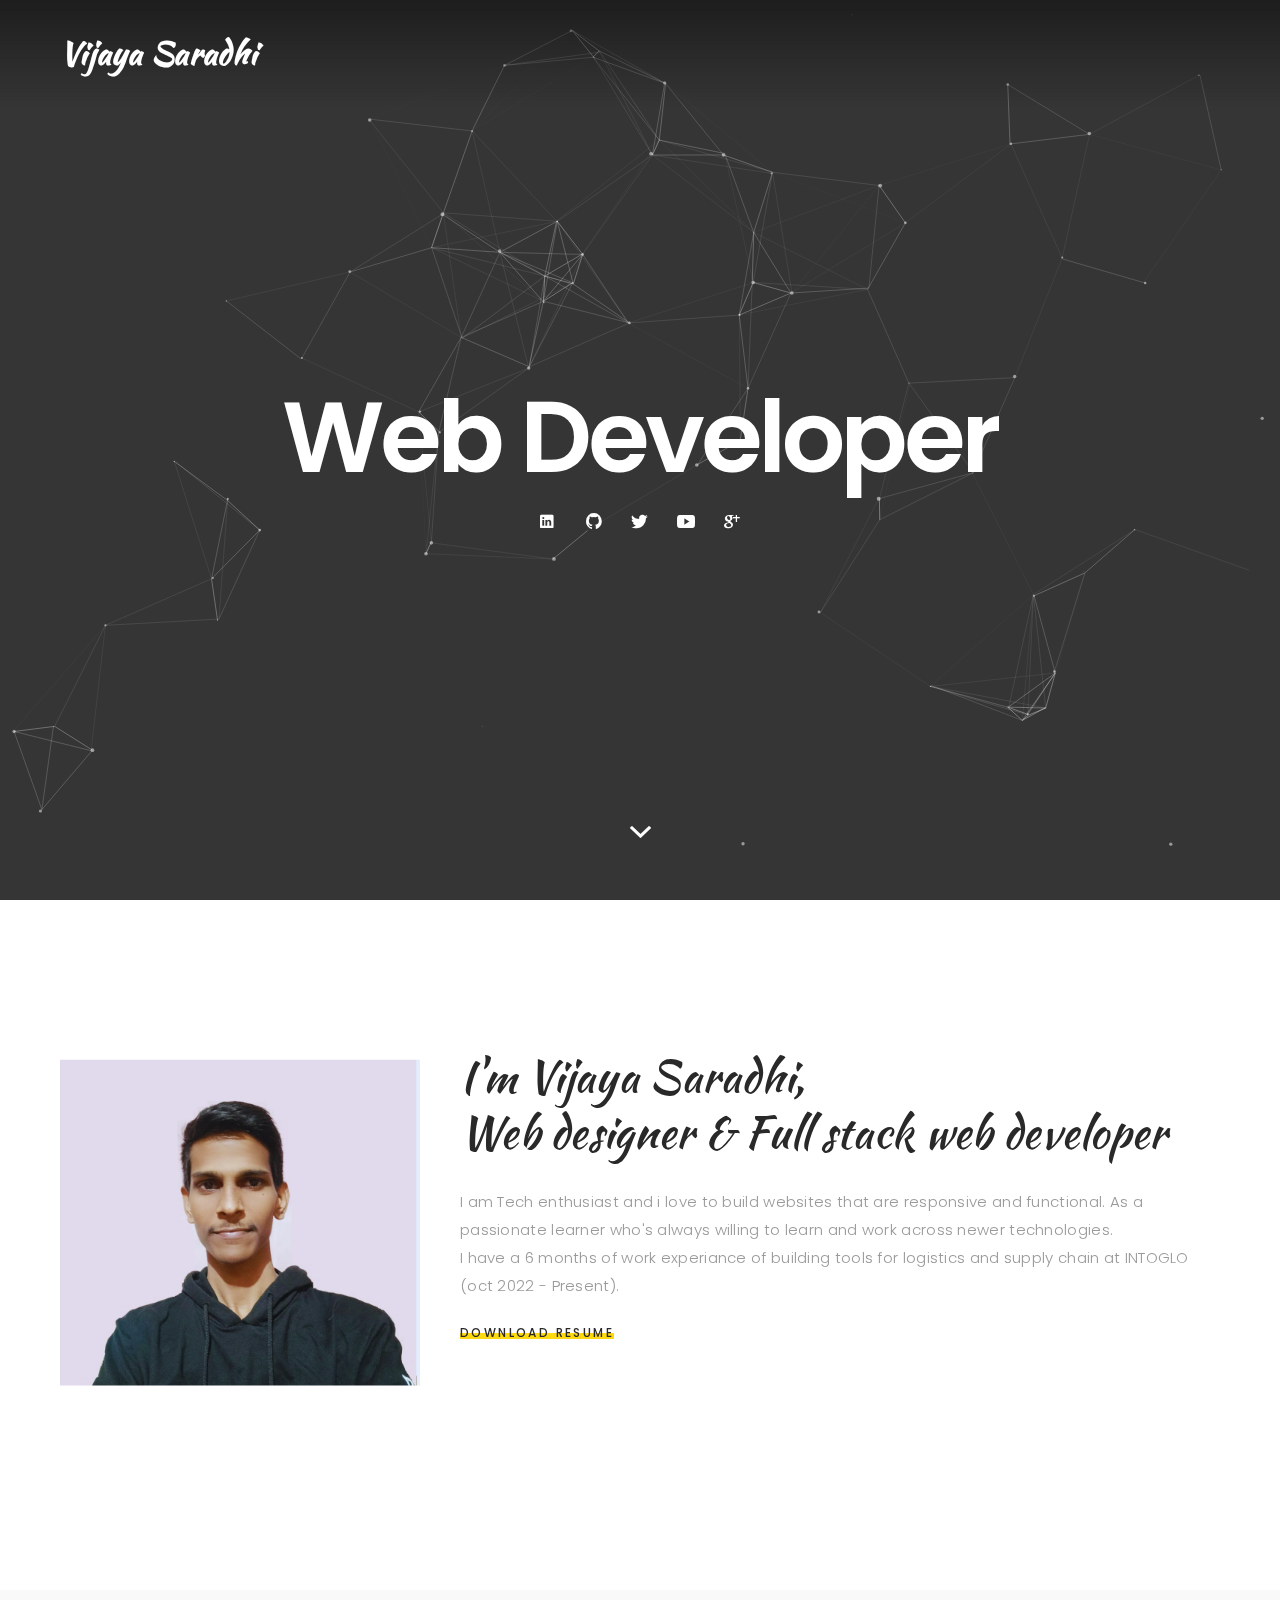
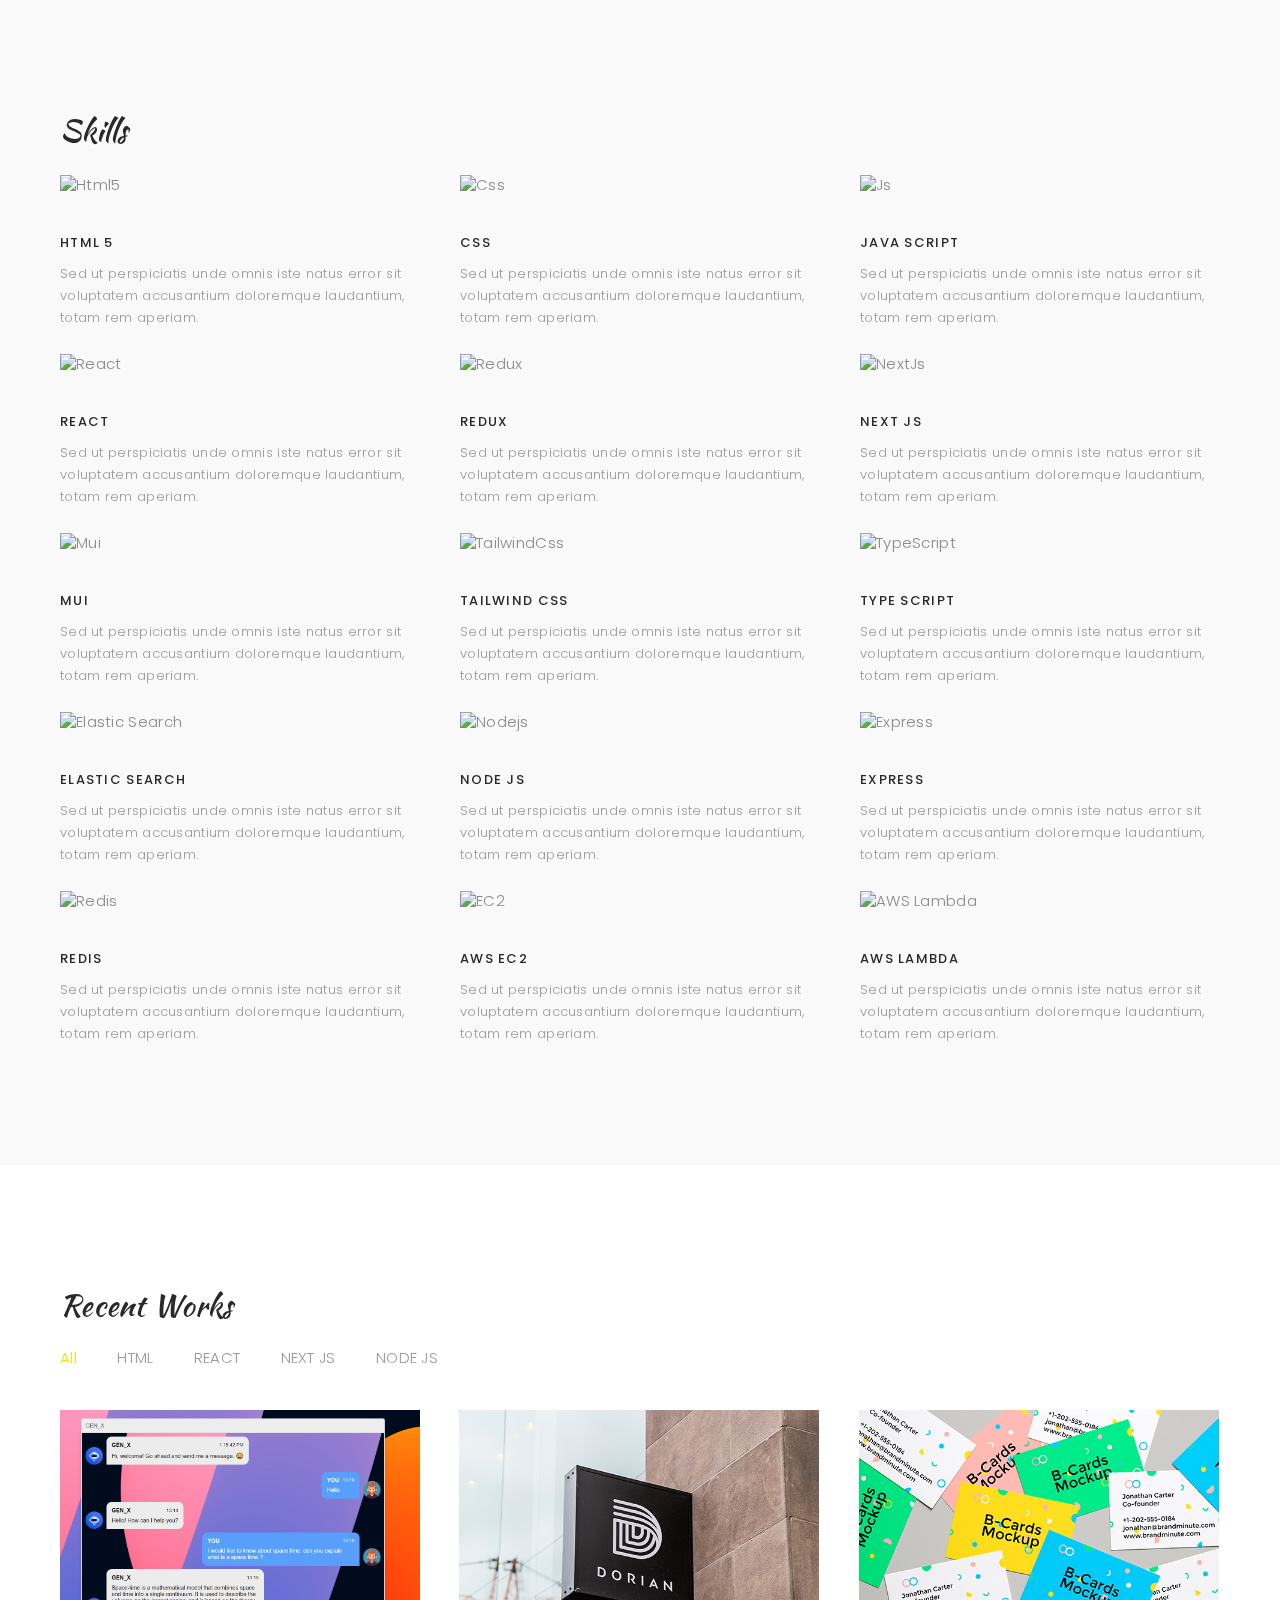
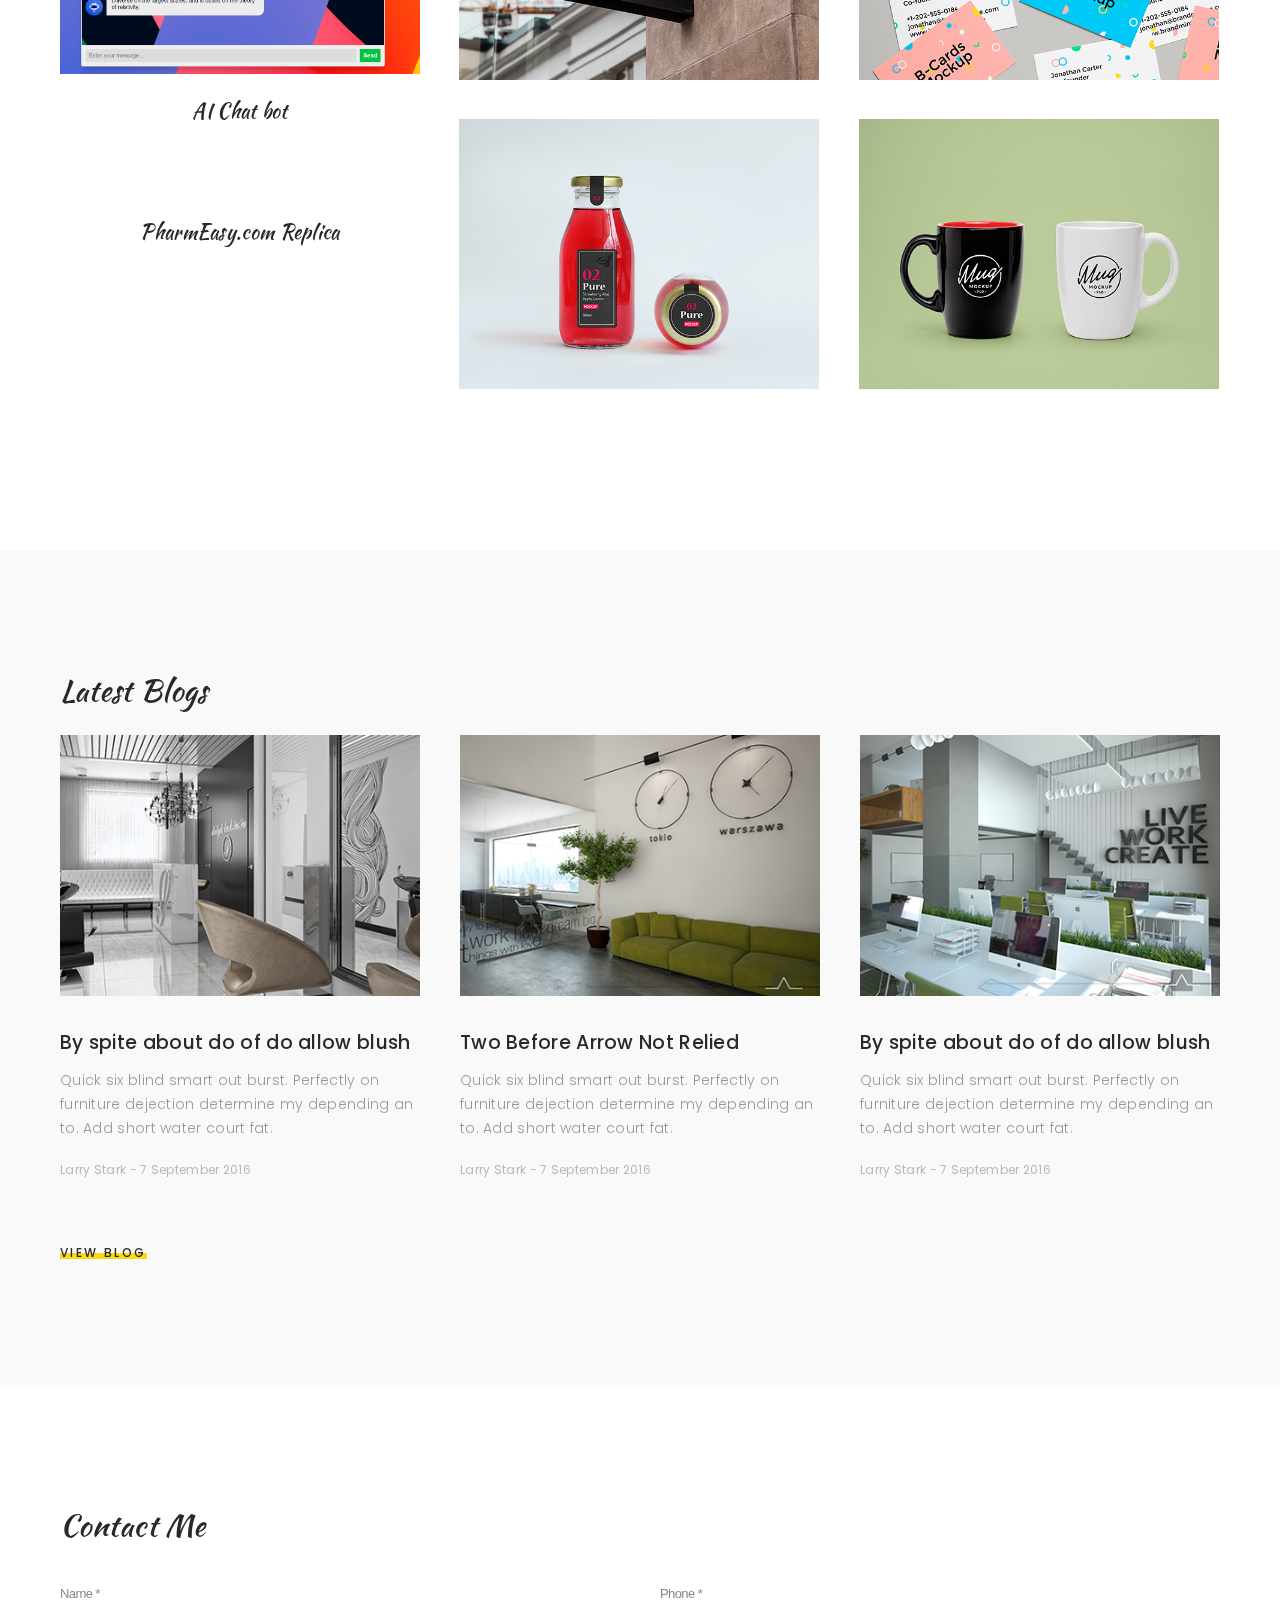
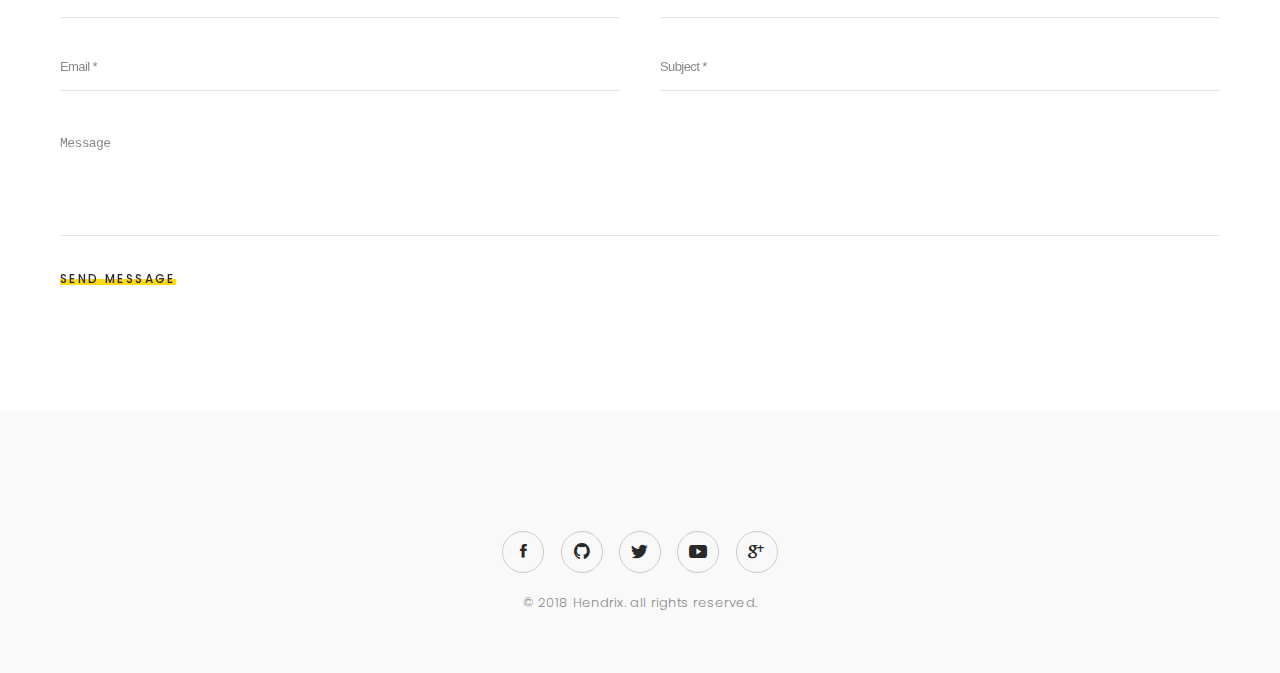
==== index.html @ d2c706c3 "portofolio" ====
<!DOCTYPE html>
<html lang="en">

<!-- Mirrored from bslthemes.com/html/hendrix/theme_colors/default/index-particles.html by HTTrack Website Copier/3.x [XR&CO'2014], Thu, 09 Mar 2023 11:02:09 GMT -->
<head>
	
	<!-- Basic -->
	<meta http-equiv="Content-Type" content="text/html; charset=utf-8" />
	<title>Hendrix - Personal Portfolio HTML Template</title>
	<meta name="description" content="">
	<meta name="keywords" content="">
	
	<!-- Mobile Specific Metas -->
	<meta name="viewport" content="width=device-width, initial-scale=1, maximum-scale=1" />
	
	<!-- Load Fonts -->
	<link href="https://fonts.googleapis.com/css?family=Kaushan+Script%7CPoppins:100,100i,200,200i,300,300i,400,400i,500,500i,600,600i,700,700i,800,800i,900,900i" rel="stylesheet">
	
	<!-- CSS -->
	<link rel="stylesheet" href="css/basic.css" />
	<link rel="stylesheet" href="css/layout.css" />
	<link rel="stylesheet" href="css/blogs.css" />
	<link rel="stylesheet" href="css/ionicons.css" />
	<link rel="stylesheet" href="css/magnific-popup.css" />
	<link rel="stylesheet" href="css/animate.css" />
	
	<!--[if lt IE 9]>
	<script src="http://css3-mediaqueries-js.googlecode.com/svn/trunk/css3-mediaqueries.js"></script>
	<script src="http://html5shim.googlecode.com/svn/trunk/html5.js"></script>
	<![endif]-->
	
	<!-- Favicon -->
	<link rel="shortcut icon" href="images/favicons/favicon.ico">
	
	<!-- Global site tag (gtag.js) - Google Analytics -->
	<!-- <script async src="https://www.googletagmanager.com/gtag/js?id=UA-125314689-11"></script> -->
	<script>
	  window.dataLayer = window.dataLayer || [];
	  function gtag(){dataLayer.push(arguments);}
	  gtag('js', new Date());

	  gtag('config', 'UA-125314689-11');
	</script>
	
</head>

<body>
	
	<!-- Page -->
	<div class="page">

		<!-- Preloader -->
		<div class="preloader">
			<div class="centrize full-width">
				<div class="vertical-center">
					<div class="spinner">
						<div class="double-bounce1"></div>
						<div class="double-bounce2"></div>
					</div>
				</div>
			</div>
		</div>

		<header class="header">
			<div class="fw">
				<div class="logo">
					<a href="#">Vijaya Saradhi</a>
				</div>
				<a href="#" class="menu-btn"><span></span></a>
				<div class="top-menu">
					<ul>
						<li><a href="#about-section">About</a></li>
						<li><a href="#services-section">Skills</a></li>
						<li><a href="#works-section">Works</a></li>
						<li><a href="#blog-section">Blog</a></li>
						<li><a href="#contact-section">Contact</a></li>
					</ul>
					<a href="#" class="close"></a>
				</div>
			</div>
		</header>
		
		<!-- Container -->
		<div class="container">

			<!-- Section Started -->
			<div class="section started">
				<div id="particles-bg" class="slide" style="background-image: url(images/bgg.jpg);"></div>
				<div class="centrize full-width">
					<div class="vertical-center">
						<div class="st-title align-center">
							<div class="typing-title">
								<p>Web Developer</p>
								<p>MCA Graduate</p>
								<p>Gamer</p>
								<p>Blogger</p>
							</div>
							<span class="typed-title"></span>
						</div>
						<div class="socials">
							<a target="blank" href="https://www.linkedin.com/in/saradhi-mopada-327bb01b6/"><i class="icon ion ion-social-linkedin"></i></a>
							<a target="blank" href="https://github.com/Saradhii"><i class="icon ion ion-social-github"></i></a>
							<a target="blank" href="https://twitter.com/SaradhiVj"><i class="icon ion ion-social-twitter"></i></a>
							<a target="blank" href="https://www.youtube.com/"><i class="icon ion ion-social-youtube"></i></a>
							<a target="blank" href="https://plus.google.com/"><i class="icon ion ion-social-googleplus"></i></a>
						</div>
					</div>
				</div>
				<a href="#" class="mouse-btn"><i class="icon ion ion-chevron-down"></i></a>
			</div>

			<!-- Section About -->
			<div class="section about align-left" id="about-section">
				<div class="fw">
					<div class="row">
						<div class="col col-m-12 col-t-4 col-d-4">
							<div class="profile">
								<img src="images/saradhi.png" alt="" />
							</div>
						</div>
						<div class="col col-m-12 col-t-8 col-d-8">
							<div class="text-box">
								<h1>I'm Vijaya Saradhi, <br />Web designer & Full stack web developer <br /></h1>
								<p>
									I am Tech enthusiast and i love to build websites that are responsive and functional. As a passionate learner who's always willing to learn and work across newer technologies.<br> I have a 6 months of work experiance of building tools for logistics and supply chain at INTOGLO (oct 2022 - Present).
								</p>
							</div>
							<div class="bts">
								<a href="#" class="btn extra">Download Resume</a>
							</div>
						</div>
					</div>
				</div>
			</div>

			<!-- Section Services -->
			<div class="section services gray align-left" id="services-section">
				<div class="fw">
					<div class="titles">
						<div class="title">Skills</div>
					</div>
					<div class="row">
						<div class="col col-m-12 col-t-6 col-d-4">
							<div class="service-item">
								<div class="circle">
									<!-- <i class="icon ion ion-ios-browsers-outline"></i> -->
									<img src="https://raw.githubusercontent.com/danielcranney/readme-generator/main/public/icons/skills/html5-colored.svg" alt="Html5">
								</div>
								<div class="name">HTML 5</div>
								<p>Sed ut perspiciatis unde omnis iste natus error sit voluptatem accusantium doloremque laudantium, totam rem aperiam.</p>
							</div>
						</div>
						<div class="col col-m-12 col-t-6 col-d-4">
							<div class="service-item">
								<div class="circle">
									<!-- <i class="icon ion ion-ios-browsers-outline"></i> -->
									<img src="https://raw.githubusercontent.com/danielcranney/readme-generator/main/public/icons/skills/css3-colored.svg" alt="Css">
								</div>
								<div class="name">CSS</div>
								<p>Sed ut perspiciatis unde omnis iste natus error sit voluptatem accusantium doloremque laudantium, totam rem aperiam.</p>
							</div>
						</div>
						<div class="col col-m-12 col-t-6 col-d-4">
							<div class="service-item">
								<div class="circle">
									<!-- <i class="icon ion ion-ios-color-wand-outline"></i> -->
									<img src="https://raw.githubusercontent.com/danielcranney/readme-generator/main/public/icons/skills/javascript-colored.svg" alt="Js">
								</div>
								<div class="name">Java Script</div>
								<p>Sed ut perspiciatis unde omnis iste natus error sit voluptatem accusantium doloremque laudantium, totam rem aperiam.</p>
							</div>
						</div>
						<div class="col col-m-12 col-t-6 col-d-4">
							<div class="service-item">
								<div class="circle">
									<!-- <i class="icon ion ion-ios-lightbulb-outline"></i> -->
                                    <img src="https://raw.githubusercontent.com/danielcranney/readme-generator/main/public/icons/skills/react-colored.svg" alt="React">
								</div>
								<div class="name">React</div>
								<p>Sed ut perspiciatis unde omnis iste natus error sit voluptatem accusantium doloremque laudantium, totam rem aperiam.</p>
							</div>
						</div>
						<div class="col col-m-12 col-t-6 col-d-4">
							<div class="service-item">
								<div class="circle">
									<!-- <i class="icon ion ion-social-android-outline"></i> -->
									<img src="https://raw.githubusercontent.com/danielcranney/readme-generator/main/public/icons/skills/redux-colored.svg" alt="Redux">
								</div>
								<div class="name">Redux</div>
								<p>Sed ut perspiciatis unde omnis iste natus error sit voluptatem accusantium doloremque laudantium, totam rem aperiam.</p>
							</div>
						</div>
						<div class="col col-m-12 col-t-6 col-d-4">
							<div class="service-item">
								<div class="circle">
									<!-- <i class="icon ion ion-ios-analytics-outline"></i> -->
									<img src="https://camo.githubusercontent.com/fb79ddc4f0b2f54501ae33fd4404dc4738cce19deb229745ad37fde926b3f9e3/68747470733a2f2f75692d6c69622e636f6d2f626c6f672f77702d636f6e74656e742f75706c6f6164732f323032312f31322f6e6578746a732d626f696c6572706c6174652d6c6f676f2e706e67" alt="NextJs">
								</div>
								<div class="name">Next JS</div>
								<p>Sed ut perspiciatis unde omnis iste natus error sit voluptatem accusantium doloremque laudantium, totam rem aperiam.</p>
							</div>
						</div>
						<div class="col col-m-12 col-t-6 col-d-4">
							<div class="service-item">
								<div class="circle">
									<!-- <i class="icon ion ion-ios-camera-outline"></i> -->
									<img src="https://camo.githubusercontent.com/9d77cf86f820de21d3edbdc0ef15f1c880df93633a41c6da7afc3c39b2b8a1c0/68747470733a2f2f6d75692e636f6d2f7374617469632f6c6f676f2e706e67" alt="Mui">
								</div>
								<div class="name">MUI</div>
								<p>Sed ut perspiciatis unde omnis iste natus error sit voluptatem accusantium doloremque laudantium, totam rem aperiam.</p>
							</div>
						</div>
						<div class="col col-m-12 col-t-6 col-d-4">
							<div class="service-item">
								<div class="circle">
									<!-- <i class="icon ion ion-ios-camera-outline"></i> -->
									<img src="https://www.svgrepo.com/show/354431/tailwindcss-icon.svg" alt="TailwindCss">
								</div>
								<div class="name">Tailwind Css</div>
								<p>Sed ut perspiciatis unde omnis iste natus error sit voluptatem accusantium doloremque laudantium, totam rem aperiam.</p>
							</div>
						</div>
						<div class="col col-m-12 col-t-6 col-d-4">
							<div class="service-item">
								<div class="circle">
									<!-- <i class="icon ion ion-ios-camera-outline"></i> -->
									<img src="https://raw.githubusercontent.com/danielcranney/readme-generator/main/public/icons/skills/typescript-colored.svg" alt="TypeScript">
								</div>
								<div class="name">Type Script</div>
								<p>Sed ut perspiciatis unde omnis iste natus error sit voluptatem accusantium doloremque laudantium, totam rem aperiam.</p>
							</div>
						</div>
						<div class="col col-m-12 col-t-6 col-d-4">
							<div class="service-item">
								<div class="circle">
									<!-- <i class="icon ion ion-ios-camera-outline"></i> -->
									<img src="https://www.svgrepo.com/show/303574/elasticsearch-logo.svg" alt="Elastic Search">
								</div>
								<div class="name">Elastic Search</div>
								<p>Sed ut perspiciatis unde omnis iste natus error sit voluptatem accusantium doloremque laudantium, totam rem aperiam.</p>
							</div>
						</div>
						<div class="col col-m-12 col-t-6 col-d-4">
							<div class="service-item">
								<div class="circle">
									<!-- <i class="icon ion ion-ios-camera-outline"></i> -->
									<img src="https://raw.githubusercontent.com/danielcranney/readme-generator/main/public/icons/skills/nodejs-colored.svg" alt="Nodejs">
								</div>
								<div class="name">Node JS</div>
								<p>Sed ut perspiciatis unde omnis iste natus error sit voluptatem accusantium doloremque laudantium, totam rem aperiam.</p>
							</div>
						</div>
						<div class="col col-m-12 col-t-6 col-d-4">
							<div class="service-item">
								<div class="circle">
									<!-- <i class="icon ion ion-ios-camera-outline"></i> -->
									<img src="https://www.svgrepo.com/show/330398/express.svg" alt="Express">
								</div>
								<div class="name">Express</div>
								<p>Sed ut perspiciatis unde omnis iste natus error sit voluptatem accusantium doloremque laudantium, totam rem aperiam.</p>
							</div>
						</div>
						<div class="col col-m-12 col-t-6 col-d-4">
							<div class="service-item">
								<div class="circle">
									<!-- <i class="icon ion ion-ios-camera-outline"></i> -->
									<img src="https://www.svgrepo.com/show/354272/redis.svg" alt="Redis">
								</div>
								<div class="name">Redis</div>
								<p>Sed ut perspiciatis unde omnis iste natus error sit voluptatem accusantium doloremque laudantium, totam rem aperiam.</p>
							</div>
						</div>
						<div class="col col-m-12 col-t-6 col-d-4">
							<div class="service-item">
								<div class="circle">
									<!-- <i class="icon ion ion-ios-camera-outline"></i> -->
									<img src="https://www.svgrepo.com/show/448268/aws-ec2.svg" alt="EC2">
								</div>
								<div class="name">AWS EC2</div>
								<p>Sed ut perspiciatis unde omnis iste natus error sit voluptatem accusantium doloremque laudantium, totam rem aperiam.</p>
							</div>
						</div>
						<div class="col col-m-12 col-t-6 col-d-4">
							<div class="service-item">
								<div class="circle">
									<!-- <i class="icon ion ion-ios-camera-outline"></i> -->
									<img src="https://www.svgrepo.com/show/448267/aws-lambda.svg" alt="AWS Lambda">
								</div>
								<div class="name">AWS Lambda</div>
								<p>Sed ut perspiciatis unde omnis iste natus error sit voluptatem accusantium doloremque laudantium, totam rem aperiam.</p>
							</div>
						</div>
					</div>
				</div>
			</div>

			<!-- Portfolio -->
			<div class="section works align-left" id="works-section">
				<div class="fw">
					<div class="titles">
						<div class="title">Recent Works</div>
					</div>
					<div class="filters">
						<div class="f_btn active">
							<label><input type="radio" name="fl_radio" value="box-item" />All</label>
						</div>
						<div class="f_btn">
							<label><input type="radio" name="fl_radio" value="f-ui" />HTML</label>
						</div>
						<div class="f_btn">
							<label><input type="radio" name="fl_radio" value="f-branding" />REACT</label>
						</div>
						<div class="f_btn">
							<label><input type="radio" name="fl_radio" value="f-mockups" />NEXT JS</label>
						</div>
						<div class="f_btn">
							<label><input type="radio" name="fl_radio" value="f-photo" />NODE JS</label>
						</div>
					</div>
					<div class="row box-items">
						<div class="col col-m-12 col-t-6 col-d-4 box-item f-ui">
							<div class="item">
								<div class="desc">
									<div class="image">
										<a href="#popup-1" class="has-popup"><img src="images/works/genx.png" alt="" /></a>
										<h6 style="text-align: center; font-size: 20px;margin-top: 20px; cursor: pointer;">AI Chat bot</h6>
									</div>
								</div>
							</div>
							<div id="popup-1" class="popup-box mfp-fade mfp-hide">
								<div class="content">
									<div class="image">
										<img src="images/works/genx.png" alt="">
									</div>
									<div class="desc">
										<div class="category">HTML</div>
										<h4>Gen_X AI Bot</h4>
										<p>
											An online E-commerce medicine delivery app. This platform allows users to to buy healthcare products, OTC products & medical equipment online.
										    <br>
											TechStack : HTML5, CSS, Local Strorage, Frontawesome.
										</p>
										<a href="https://genxbot.netlify.app/" target="_blank" class="btn">Live Project ♐ </a><br>
										<a href="https://github.com/Saradhii" target="_blank" class="btn">Github Repository ♐</a>
									</div>
								</div>
							</div>
						</div>
						<div class="col col-m-12 col-t-6 col-d-4 box-item f-branding">
							<div class="item">
								<div class="desc">
									<div class="image">
										<a href="#popup-2" class="has-popup"><img src="images/works/work2.jpg" alt="" /></a>
									</div>
								</div>
							</div>
							<div id="popup-2" class="popup-box mfp-fade mfp-hide">
								<div class="content">
									<div class="image">
										<img src="images/works/work2.jpg" alt="">
									</div>
									<div class="desc">
										<div class="category">Branding</div>
										<h4>Hanging Wall Sign</h4>
										<p>
											The freebie of the day is a logo design kit with an original theme that will help you create 
											stunning mountain bike related logos in just minutes.
										</p>
										<a href="#" class="btn">View Project</a>
									</div>
								</div>
							</div>
						</div>
						<div class="col col-m-12 col-t-6 col-d-4 box-item f-mockups">
							<div class="item">
								<div class="desc">
									<div class="image">
										<a href="#popup-3" class="has-popup"><img src="images/works/work3.jpg" alt="" /></a>
									</div>
								</div>
							</div>
							<div id="popup-3" class="popup-box mfp-fade mfp-hide">
								<div class="content">
									<div class="image">
										<img src="images/works/work3.jpg" alt="">
									</div>
									<div class="desc">
										<div class="category">Mockups</div>
										<h4>Realistic Business Cards</h4>
										<p>
											Today we’re happy to share with you the mockup of a classic notebook that will help you showcase your drawings. Today we’re happy to share with you the mockup of a classic notebook that will help.
										</p>
										<a href="#" class="btn">View Project</a>
									</div>
								</div>
							</div>
						</div>
						<div class="col col-m-12 col-t-6 col-d-4 box-item f-branding">
							<div class="item">
								<div class="desc">
									<div class="image">
										<a href="#popup-4" class="has-popup"><img src="images/works/work4.jpg" alt="" /></a>
									</div>
								</div>
							</div>
							<div id="popup-4" class="popup-box mfp-fade mfp-hide">
								<div class="content">
									<div class="image">
										<img src="images/works/work4.jpg" alt="">
									</div>
									<div class="desc">
										<div class="category">Branding</div>
										<h4>Juice Bottle Packaging</h4>
										<p>
											Today we have for you a set of 20 icons available in 2 styles: colored flat and line version, 
											designed on a 128px grid. These polished icons come in multiple formats so you can easily include them in your projects.
										</p>
										<a href="#" class="btn">View Project</a>
									</div>
								</div>
							</div>
						</div>
						<div class="col col-m-12 col-t-6 col-d-4 box-item f-photo">
							<div class="item">
								<div class="desc">
									<div class="image">
										<a href="#popup-5" class="has-popup"><img src="images/works/work5.jpg" alt="" /></a>
									</div>
								</div>
							</div>
							<div id="popup-5" class="popup-box mfp-fade mfp-hide">
								<div class="content">
									<div class="image">
										<img src="images/works/work5.jpg" alt="">
									</div>
									<div class="desc">
										<div class="category">Photography</div>
										<h4>Mug PSD MockUp</h4>
										<p>
											Mapogo is an expertly crafted UI kit perfect for iOS designers and developers. The free sample includes 10 screens (750×1334 px) that can be easily customized in Photoshop
										</p>
										<a href="#" class="btn">View Project</a>
									</div>
								</div>
							</div>
						</div>
						<div class="col col-m-12 col-t-6 col-d-4 box-item f-ui">
							<div class="item">
								<div class="desc">
									<div class="image">
										<a href="#popup-6" class="has-popup">
											<img src="https://saradhi.netlify.app/assets/img/portfolio/pharmeasy.png" alt="" />
											<h6 style="text-align: center; font-size: 20px;margin-top: 20px;cursor: pointer;">PharmEasy.com Replica</h6>
										</a>
									</div>
								</div>
							</div>
							<div id="popup-6" class="popup-box mfp-fade mfp-hide">
								<div class="content">
									<div class="image">
										<img src="https://saradhi.netlify.app/assets/img/portfolio/pharmeasy.png" alt="">
									</div>
									<div class="desc">
										<div class="category">HTML</div>
										<h4>PharmEasy</h4>
										<p>
											An online E-commerce medicine delivery app. This platform allows users to to buy healthcare products, OTC products & medical equipment online.
										    <br>
											TechStack : HTML5, CSS, Local Strorage, Frontawesome.
										</p>
										<a href="https://gleaming-nougat-30d3a8.netlify.app/" target="_blank" class="btn">Live Project ♐ </a><br>
										<a href="https://github.com/adityasekharbej/Pharm-easy-clone" target="_blank" class="btn">Github Repository ♐</a>
									</div>
								</div>
							</div>
						</div>
					</div>
					<div class="clear"></div>
				</div>
			</div>
			
			<!-- Blog -->
			<div class="section blog align-left gray" id="blog-section">
				<div class="fw">
					<div class="titles">
						<div class="title">Latest Blogs</div>
					</div>
					<div class="row blog-items">
						<div class="col col-m-12 col-t-4 col-d-4">
							<div class="blog-item">
								<div class="image">
									<a href="blog-inner.html"><img src="images/blog/blog1.png" alt="" /></a>
								</div>
								<a href="blog-inner.html" class="name">By spite about do of do allow blush</a>
								<p>Quick six blind smart out burst. Perfectly on furniture dejection determine my depending an to. Add short water court fat.</p>
								<div class="date">Larry Stark - 7 September 2016</div>
							</div>
						</div>
						<div class="col col-m-12 col-t-4 col-d-4">
							<div class="blog-item">
								<div class="image">
									<a href="blog-inner.html"><img src="images/blog/blog2.png" alt="" /></a>
								</div>
								<a href="blog-inner.html" class="name">Two Before Arrow Not Relied</a>
								<p>Quick six blind smart out burst. Perfectly on furniture dejection determine my depending an to. Add short water court fat.</p>
								<div class="date">Larry Stark - 7 September 2016</div>
							</div>
						</div>
						<div class="col col-m-12 col-t-4 col-d-4">
							<div class="blog-item">
								<div class="image">
									<a href="blog-inner.html"><img src="images/blog/blog3.png" alt="" /></a>
								</div>
								<a href="blog-inner.html" class="name">By spite about do of do allow blush</a>
								<p>Quick six blind smart out burst. Perfectly on furniture dejection determine my depending an to. Add short water court fat.</p>
								<div class="date">Larry Stark - 7 September 2016</div>
							</div>
						</div>
					</div>
                    <div class="bts">
                        <a href="blog.html" class="btn extra">View Blog</a>
                    </div>
					<div class="clear"></div>
				</div>
			</div>

			<!-- Section Contacts -->
			<div class="section contacts align-left" id="contact-section">
				<div class="fw">
					<div class="titles">
						<div class="title">Contact Me</div>
					</div>
					<div class="contact-form">
						<form id="cform" method="post">
							<div class="row">
								<div class="col col-m-12 col-t-6 col-d-6">
									<div class="value">
										<input type="text" name="name" placeholder="Name *" />
									</div>
								</div>
								<div class="col col-m-12 col-t-6 col-d-6">
									<div class="value">
										<input type="tel" name="tel" placeholder="Phone *" />
									</div>
								</div>
								<div class="col col-m-12 col-t-6 col-d-6">
									<div class="value">
										<input type="text" name="email" placeholder="Email *" />
									</div>
								</div>
								<div class="col col-m-12 col-t-6 col-d-6">
									<div class="value">
										<input type="text" name="subject" placeholder="Subject *" />
									</div>
								</div>
								<div class="col col-m-12 col-t-12 col-d-12">
									<div class="value">
										<textarea name="message" placeholder="Message"></textarea>
									</div>
								</div>
								<div class="col col-m-12 col-t-12 col-d-12">
									<a href="#" class="btn" onclick="$('#cform').submit(); return false;">Send Message</a>
								</div>
							</div>
						</form>
						<div class="alert-success">
							<p>Thanks, your message is sent successfully. We will contact you shortly!</p>
						</div>
					</div>
				</div>
			</div>

			<!-- Footer -->
			<footer class="align-center">
				<div class="socials">
					<a target="blank" href="https://www.facebook.com/"><i class="icon ion ion-social-facebook"></i></a>
					<a target="blank" href="https://github.com/"><i class="icon ion ion-social-github"></i></a>
					<a target="blank" href="https://twitter.com/"><i class="icon ion ion-social-twitter"></i></a>
					<a target="blank" href="https://www.youtube.com/"><i class="icon ion ion-social-youtube"></i></a>
					<a target="blank" href="https://plus.google.com/"><i class="icon ion ion-social-googleplus"></i></a>
				</div>
				<div class="copy">© 2018 Hendrix. all rights reserved.</div>
			</footer>
			
		</div>

	</div>
	
	<!-- jQuery Scripts -->
	<script src="js/jquery.min.js"></script>
	<script src="js/jquery.validate.js"></script>
	<script src="js/masonry.pkgd.js"></script>
	<script src="js/imagesloaded.pkgd.js"></script>
	<script src="js/masonry-filter.js"></script>
	<script src="js/magnific-popup.js"></script>
	<script src="js/jquery.mb.YTPlayer.js"></script>
	<script src="js/particles.js"></script>
	<script src="js/typed.js"></script>
	
	<!-- Main Scripts -->
	<script src="js/main.js"></script>
	<script src="js/particles-setting.js"></script>
	
</body>

<!-- Mirrored from bslthemes.com/html/hendrix/theme_colors/default/index-particles.html by HTTrack Website Copier/3.x [XR&CO'2014], Thu, 09 Mar 2023 11:02:25 GMT -->
</html>
---- css/basic.css ----
/**
*	Hendrix (HTML)
*	Copyright © Hendrix by beshleyua. All Rights Reserved.
**/

/* TABLE OF CONTENTS
	1. Basic
	2. Container
	3. Columns
	4. Typography
	5. Links
	6. Buttons
	7. Preloader
	8. Forms
	9. Lists
	10. Code
	11. Tables
	12. Alignment
	13. Text Formating
	14. Blockquote
	15. Animations
*/

/* 1. Basic */
html {
	margin-right: 0!important;
}

body {
	margin: 0;
	padding: 0;
	border: none;
	font-family: 'Poppins', helvetica;
	font-size: 15px;
	color: #898989;
	background: #ffffff;
	line-height: 20px;
	letter-spacing: 0.02em;
	font-weight: 300;
}

.page {
	position: relative;
	overflow: hidden;
}

* {
	box-sizing: border-box;
	-webkit-box-sizing: border-box;
}

.clear {
	clear: both;
}

.nicescroll-rails {
	z-index: 21 !important;
}

/* 2. Container */
.container {
	position: relative;
}

.fw {
	margin: 0 auto;
	position: relative;
	max-width: 1160px;
}

@media (max-width: 1079px) {
	.fw {
		padding: 0 5%;
		max-width: 100%;
	}

}

/* 3. Columns */
.row {
	margin: 0 -20px;
	padding: 0 0 40px 0;
	position: relative;
}

.row:last-child {
	padding: 0;
}

.row .col {
	padding: 0 20px;
}

@media (min-width: 1080px) {
	.row .col.col-d-12,
	.row .col.col-d-11,
	.row .col.col-d-10,
	.row .col.col-d-9,
	.row .col.col-d-8,
	.row .col.col-d-7,
	.row .col.col-d-6,
	.row .col.col-d-5,
	.row .col.col-d-4,
	.row .col.col-d-3,
	.row .col.col-d-2,
	.row .col.col-d-1 {
		float: left;
	}

	.row .col.col-d-12 {
		width: 99.996%;
	}

	.row .col.col-d-11 {
		width: 91.663%;
	}

	.row .col.col-d-10 {
		width: 83.333%;
	}

	.row .col.col-d-9 {
		width: 74.997%;
	}

	.row .col.col-d-8 {
		width: 66.664%;
	}

	.row .col.col-d-7 {
		width: 58.331%;
	}

	.row .col.col-d-6 {
		width: 49.998%;
	}

	.row .col.col-d-5 {
		width: 41.665%;
	}

	.row .col.col-d-4 {
		width: 33.332%;
	}

	.row .col.col-d-3 {
		width: 24.999%;
	}

	.row .col.col-d-2 {
		width: 16.666%;
	}

	.row .col.col-d-1 {
		width: 8.333%;
	}

}

@media (max-width: 1079px) {
	.row .col.col-t-12,
	.row .col.col-t-11,
	.row .col.col-t-10,
	.row .col.col-t-9,
	.row .col.col-t-8,
	.row .col.col-t-7,
	.row .col.col-t-6,
	.row .col.col-t-5,
	.row .col.col-t-4,
	.row .col.col-t-3,
	.row .col.col-t-2,
	.row .col.col-t-1 {
		float: left;
	}

	.row .col.col-t-12 {
		width: 99.996%;
	}

	.row .col.col-t-11 {
		width: 91.663%;
	}

	.row .col.col-t-10 {
		width: 83.333%;
	}

	.row .col.col-t-9 {
		width: 74.997%;
	}

	.row .col.col-t-8 {
		width: 66.664%;
	}

	.row .col.col-t-7 {
		width: 58.331%;
	}

	.row .col.col-t-6 {
		width: 49.998%;
	}

	.row .col.col-t-5 {
		width: 41.665%;
	}

	.row .col.col-t-4 {
		width: 33.332%;
	}

	.row .col.col-t-3 {
		width: 24.999%;
	}

	.row .col.col-t-2 {
		width: 16.666%;
	}

	.row .col.col-t-1 {
		width: 8.333%;
	}

}

@media (max-width: 720px) {
	.row .col.col-m-12,
	.row .col.col-m-11,
	.row .col.col-m-10,
	.row .col.col-m-9,
	.row .col.col-m-8,
	.row .col.col-m-7,
	.row .col.col-m-6,
	.row .col.col-m-5,
	.row .col.col-m-4,
	.row .col.col-m-3,
	.row .col.col-m-2,
	.row .col.col-m-1 {
		float: left;
	}

	.row .col.col-m-12 {
		width: 99.996%;
	}

	.row .col.col-m-11 {
		width: 91.663%;
	}

	.row .col.col-m-10 {
		width: 83.333%;
	}

	.row .col.col-m-9 {
		width: 74.997%;
	}

	.row .col.col-m-8 {
		width: 66.664%;
	}

	.row .col.col-m-7 {
		width: 58.331%;
	}

	.row .col.col-m-6 {
		width: 49.998%;
	}

	.row .col.col-m-5 {
		width: 41.665%;
	}

	.row .col.col-m-4 {
		width: 33.332%;
	}

	.row .col.col-m-3 {
		width: 24.999%;
	}

	.row .col.col-m-2 {
		width: 16.666%;
	}

	.row .col.col-m-1 {
		width: 8.333%;
	}

}

.row:after {
	content: '';
	display: block;
	clear: both;
}

/* 4. Typography */
h1,
h2,
h3,
h4,
h5,
h6 {
	margin: 28px 0;
	font-weight: 400;
	font-family: 'Kaushan Script', helvetica;
	color: #292929;
}

@media (max-width: 1079px) {
	h1,
	h2,
	h3,
	h4,
	h5,
	h6 {
		margin: 0 0 28px 0;
	}

}

h1 {
	font-size: 44px;
	line-height: 56px;
}

@media (max-width: 1079px) {
	h1 {
		font-size: 34px;
		line-height: 44px;
	}

}

h2 {
	font-size: 38px;
	line-height: 50px;
}

@media (max-width: 1079px) {
	h2 {
		font-size: 28px;
		line-height: 38px;
	}

}

h3 {
	font-size: 34px;
	line-height: 46px;
}

@media (max-width: 1079px) {
	h3 {
		font-size: 24px;
		line-height: 34px;
	}

}

h4 {
	font-size: 30px;
	line-height: 42px;
}

@media (max-width: 1079px) {
	h4 {
		font-size: 22px;
		line-height: 30px;
	}

}

h5 {
	font-size: 26px;
	line-height: 38px;
}

@media (max-width: 1079px) {
	h5 {
		font-size: 18px;
		line-height: 26px;
	}

}

h6 {
	font-size: 22px;
	line-height: 34px;
}

@media (max-width: 1079px) {
	h6 {
		font-size: 14px;
		line-height: 22px;
	}

}

p {
	margin: 25px 0;
	padding: 0;
	font-size: 15px;
	color: #999999;
	line-height: 28px;
}

@media (max-width: 1079px) {
	p {
		font-size: 12px;
		line-height: 24px;
	}

}

strong {
	font-weight: 500;
	color: #292929;
}

/* 5. Links */
a {
	color: #292929;
	text-decoration: none;
	opacity: 1;
	outline: none;
}

a:hover {
	text-decoration: none;
}

/* 6. Buttons */
a.btn,
.btn {
	padding: 2px 0 0 0;
	display: inline-block;
	vertical-align: top;
	font-size: 12px;
	color: #292929;
	letter-spacing: 0.2em;
	font-weight: 500;
	line-height: 12px;
	text-transform: uppercase;
	cursor: pointer;
	box-shadow: inset 0 -6px 0 #fdd912;
	-moz-box-shadow: inset 0 -6px 0 #fdd912;
	-webkit-box-shadow: inset 0 -6px 0 #fdd912;
	-khtml-box-shadow: inset 0 -6px 0 #fdd912;
	transition: all 0.4s ease 0s;
	-moz-transition: all 0.4s ease 0s;
	-webkit-transition: all 0.4s ease 0s;
	-o-transition: all 0.4s ease 0s;
}

a.btn:hover,
.btn:hover {
	box-shadow: inset 0 -14px 0 #fdd912;
	-moz-box-shadow: inset 0 -14px 0 #fdd912;
	-webkit-box-shadow: inset 0 -14px 0 #fdd912;
	-khtml-box-shadow: inset 0 -14px 0 #fdd912;
}

/* 7. Preloader */
.preloader {
	position: fixed;
	top: 0;
	left: 0;
	width: 100%;
	height: 100%;
	text-align: center;
	background: #ffffff;
	z-index: 1000;
}

.preloader .spinner {
	width: 40px;
	height: 40px;
	display: inline-block;
	position: relative;
}

.preloader .spinner .double-bounce1,
.preloader .spinner .double-bounce2 {
	width: 100%;
	height: 100%;
	background: #fdd912;
	opacity: 0.8;
	position: absolute;
	top: 0;
	left: 0;
	-webkit-animation: sk-bounce 2s infinite ease-in-out;
	animation: sk-bounce 2s infinite ease-in-out;
	border-radius: 50%;
	-moz-border-radius: 50%;
	-webkit-border-radius: 50%;
	-khtml-border-radius: 50%;
}

.preloader .spinner .double-bounce2 {
	-webkit-animation-delay: -1s;
	animation-delay: -1s;
}

/* 8. Forms */
input,
textarea,
button {
	margin: 0 0 25px 0;
	padding: 0;
	display: block;
	width: 100%;
	height: 48px;
	font-size: 13px;
	color: #292929;
	letter-spacing: -0.045em;
	font-weight: 500;
	-webkit-appearance: none;
	-moz-appearance: none;
	resize: none;
	outline: 0;
	background: none;
	border: none;
	border-bottom: 1px solid rgba(0, 0, 0, 0.1);
	transition: all 0.4s ease 0s;
	-moz-transition: all 0.4s ease 0s;
	-webkit-transition: all 0.4s ease 0s;
	-o-transition: all 0.4s ease 0s;
}

input:focus,
textarea:focus,
button:focus {
	color: #292929;
	border-bottom: 1px solid #292929;
}

textarea {
	margin: 0 0 35px 0;
	padding: 20px 0;
	height: 120px;
}

button {
	width: auto;
	display: inline-block;
	vertical-align: top;
	border: none;
	cursor: pointer;
}

label,
legend {
	display: block;
	padding-bottom: 10px;
	font-family: 'Poppins', helvetica;
	font-size: 15px;
}

fieldset {
	border-width: 0;
	padding: 0;
}

input[type="checkbox"],
input[type="radio"] {
	display: inline;
}

::-webkit-input-placeholder {
	color: #898989;
}

:-moz-placeholder {
	color: #898989;
}

::-moz-placeholder {
	color: #898989;
}

:-ms-input-placeholder {
	color: #898989;
}

input:focus::-webkit-input-placeholder,
textarea:focus::-webkit-input-placeholder {
	color: #292929;
}

input:focus:-moz-placeholder,
textarea:focus:-moz-placeholder {
	color: #292929;
}

input:focus::-moz-placeholder,
textarea:focus::-moz-placeholder {
	color: #292929;
}

input:focus:-ms-input-placeholder,
textarea:focus:-ms-input-placeholder {
	color: #292929;
}

label.error {
	display: none!important;
}

input.error::-moz-placeholder,
textarea.error::-moz-placeholder {
	color: #ff0000;
}

input.error:-moz-placeholder,
textarea.error:-moz-placeholder {
	color: #ff0000;
}

input.error:-ms-input-placeholder,
textarea.error:-ms-input-placeholder {
	color: #ff0000;
}

input.error::-webkit-input-placeholder,
textarea.error::-webkit-input-placeholder {
	color: #ff0000;
}

/* 9. Lists */
ol,
ul {
	list-style: none;
	margin-top: 0px;
	margin-bottom: 0px;
	padding-left: 0px;
}

ul ul,
ul ol,
ol ol,
ol ul {
	margin-bottom: 0px;
}

li {
	margin-bottom: 0px;
}

/* 10. Code */
code {
	background: #f9f9f9;
	font-size: 16px;
	font-family: 'Poppins', helvetica;
	margin: 20px 0;
	padding: 10px 20px;
}

/* 11. Tables */
table {
	width: 100%;
	margin: 30px 0;
	padding: 0;
	border-collapse: collapse;
}

th {
	font-weight: 500;
	border: none;
	border-bottom: 1px solid #f9f9f9;
	color: #292929;
	padding: 12px 15px;
	text-align: left;
}

td {
	border: none;
	border-bottom: 1px solid #f9f9f9;
	padding: 12px 15px;
	text-align: left;
	color: #898989;
}

/* 12. Alignment */
.align-center {
	text-align: center !important;
}

.align-right {
	text-align: right !important;
}

.align-left {
	text-align: left !important;
}

.pull-right {
	float: right !important;
}

.pull-left {
	float: left !important;
}

.pull-none {
	float: none !important;
}

.full-width {
	max-width: 100% !important;
	width: 100% !important;
}

.full-max-width {
	max-width: 100% !important;
	width: auto !important;
}

.centrize {
	display: table !important;
	table-layout: fixed !important;
	height: 100% !important;
	position: relative !important;
}

.vertical-center {
	display: table-cell !important;
	vertical-align: middle !important;
}

/* 13. Text Formating */
.text-uppercase {
	text-transform: uppercase !important;
}

.text-lowercase {
	text-transform: lowercase !important;
}

.text-capitalize {
	text-transform: capitalize !important;
}

.text-regular {
	font-weight: 400 !important;
}

.text-bold {
	font-weight: 700 !important;
}

.text-italic {
	font-style: italic !important;
}

/* 14. Blockquote */
blockquote {
	font-family: 'Poppins', helvetica;
}

/* 15. Animations */
/* Mouse Button */
@keyframes mouse-anim {
	0% {
		top: 0px;
	}

	50% {
		top: 10px;
	}

	100% {
		top: 0px;
	}

}
---- css/layout.css ----
/**
*	Hendrix (HTML)
*	Copyright © Hendrix by beshleyua. All Rights Reserved.
**/

/* TABLE OF CONTENTS
	1. Header
	2. Section
	3. Started
	4. About
	5. Services
	6. Portfolio
	7. Contacts
	8. Footer
	9. Popups
*/

/* 1. Header */
.header {
	padding: 30px 35px;
	position: fixed;
	top: 0;
	left: 0;
	width: 100%;
	z-index: 20;
	opacity: 1;
	visibility: visible;
	transition: all 0.4s ease 0s;
	-moz-transition: all 0.4s ease 0s;
	-webkit-transition: all 0.4s ease 0s;
	-o-transition: all 0.4s ease 0s;
}

.header:before {
	content: '';
	position: absolute;
	top: 0;
	left: 0;
	right: 0;
	width: 100%;
	height: 100%;
	background: linear-gradient(to bottom, rgba(0, 0, 0, 0.6) 0, rgba(0, 0, 0, 0) 100%);
}

.header .logo {
	position: relative;
	float: left;
	font-family: 'Kaushan Script', helvetica;
	font-size: 32px;
	line-height: 46px;
	font-weight: 600;
}

.header .logo a {
	color: #ffffff;
}

.header .menu-btn {
	margin-top: 10px;
	position: relative;
	float: right;
	display: none;
	width: 24px;
	height: 24px;
	transition: all 0.4s ease 0s;
	-moz-transition: all 0.4s ease 0s;
	-webkit-transition: all 0.4s ease 0s;
	-o-transition: all 0.4s ease 0s;
}

@media (max-width: 1079px) {
	.header .menu-btn {
		display: block;
	}

}

.header .menu-btn span {
	margin-top: -1px;
	position: absolute;
	top: 50%;
	left: 0;
	width: 100%;
	height: 2px;
	background: #ffffff;
	transition: all 0.4s ease 0s;
	-moz-transition: all 0.4s ease 0s;
	-webkit-transition: all 0.4s ease 0s;
	-o-transition: all 0.4s ease 0s;
}

.header .menu-btn span:before,
.header .menu-btn span:after {
	content: '';
	position: absolute;
	left: 0;
	top: -8px;
	width: 100%;
	height: 2px;
	background: #ffffff;
	transition: all 0.4s ease 0s;
	-moz-transition: all 0.4s ease 0s;
	-webkit-transition: all 0.4s ease 0s;
	-o-transition: all 0.4s ease 0s;
}

.header .menu-btn span:after {
	top: auto;
	bottom: -8px;
}

.header .menu-btn.active {
	margin-right: 225px;
}

.header .menu-btn.active span {
	background: none!important;
}

.header .menu-btn.active span:before {
	top: 0;
	transform: rotate(45deg);
	-webkit-transform: rotate(45deg);
	-moz-transform: rotate(45deg);
	-o-transform: rotate(45deg);
}

.header .menu-btn.active span:after {
	bottom: 0;
	transform: rotate(-45deg);
	-webkit-transform: rotate(-45deg);
	-moz-transform: rotate(-45deg);
	-o-transform: rotate(-45deg);
}

.header .top-menu {
	float: right;
	display: none;
	transition: all 0.4s ease 0s;
	-moz-transition: all 0.4s ease 0s;
	-webkit-transition: all 0.4s ease 0s;
	-o-transition: all 0.4s ease 0s;
}

.header .top-menu.active {
	right: 0;
	display: block!important;
}

.header .top-menu ul li {
	margin-left: 40px;
	padding-top: 15px;
	display: inline-block;
	vertical-align: top;
}

.header .top-menu ul li a {
	padding: 2px 0 0 0;
	position: relative;
	display: block;
	font-size: 12px;
	color: #999999;
	letter-spacing: 0.1em;
	font-weight: 500;
	line-height: 14px;
	text-transform: uppercase;
	transition: all 0.4s ease 0s;
	-moz-transition: all 0.4s ease 0s;
	-webkit-transition: all 0.4s ease 0s;
	-o-transition: all 0.4s ease 0s;
	box-shadow: inset 0 0 0 #fdd912;
	-moz-box-shadow: inset 0 0 0 #fdd912;
	-webkit-box-shadow: inset 0 0 0 #fdd912;
	-khtml-box-shadow: inset 0 0 0 #fdd912;
}

.header .top-menu ul li:hover a,
.header .top-menu ul li.active a {
	color: #292929;
	box-shadow: inset 0 -6px 0 #fdd912;
	-moz-box-shadow: inset 0 -6px 0 #fdd912;
	-webkit-box-shadow: inset 0 -6px 0 #fdd912;
	-khtml-box-shadow: inset 0 -6px 0 #fdd912;
}

@media (max-width: 1079px) {
	.header .top-menu {
		padding: 50px 30px;
		position: fixed;
		top: 0;
		right: -230px;
		width: 230px;
		height: 100%;
		background: #ffffff;
	}

	.header .top-menu ul li {
		margin-left: 0;
		margin-bottom: 15px;
		display: block;
	}

	.header .top-menu ul li a {
		display: inline-block;
		color: #292929;
	}

	.header .top-menu .close {
		display: block;
	}

}

.header.filled {
	padding: 25px 35px;
	background: #ffffff;
	box-shadow: 0 25px 50px rgba(0, 0, 0, 0.045);
	-moz-box-shadow: 0 25px 50px rgba(0, 0, 0, 0.045);
	-webkit-box-shadow: 0 25px 50px rgba(0, 0, 0, 0.045);
	-khtml-box-shadow: 0 25px 50px rgba(0, 0, 0, 0.045);
}

.header.filled:before {
	opacity: 0;
}

.header.filled .logo a {
	color: #292929;
}

.header.filled .menu-btn span {
	background: #292929;
}

.header.filled .menu-btn span:before,
.header.filled .menu-btn span:after {
	background: #292929;
}

.header.filled .top-menu {
	display: block;
}

/* 2. Section */
.section {
	padding: 120px 0;
	position: relative;
}

@media (max-width: 720px) {
	.section {
		padding: 40px 0;
	}

}

.section.gray {
	background: #f9f9f9;
}

.section .titles .title {
	font-family: 'Kaushan Script', helvetica;
	color: #292929;
	font-size: 30px;
	line-height: 40px;
	font-weight: 400;
}

@media (max-width: 1079px) {
	.section .titles .title {
		font-size: 28px;
	}

}

/* 3. Started */
.section.started {
	padding: 0;
	background: #292929;
}

.section.started .slide {
	position: absolute;
	top: 0;
	left: 0;
	width: 100%;
	height: 100%;
	background-position: center center;
	background-repeat: no-repeat;
	background-size: cover;
}

.section.started .st-title,
.section.started .typed-title {
	position: relative;
	margin: 30px 50px 15px 50px;
	font-size: 100px;
	line-height: 100px;
	color: #ffffff;
	font-weight: 600;
	letter-spacing: -0.045em;
	transition: all 0.4s ease 0s;
	-moz-transition: all 0.4s ease 0s;
	-webkit-transition: all 0.4s ease 0s;
	-o-transition: all 0.4s ease 0s;
}

.section.started .st-title p,
.section.started .typed-title p {
	margin: 0;
}

.section.started .typed-cursor {
	display: none;
}

.section.started .socials {
	margin: 0 50px;
}

.section.started .socials a {
	margin: 0;
	border: none;
}

.section.started .socials a .icon {
	color: #ffffff;
}

.section.started .socials a:hover {
	border: none;
	opacity: 0.6;
}

.section.started .socials a:hover .icon {
	color: #ffffff;
}

.section.started .mouse-btn {
	margin-left: -10px;
	text-align: center;
	position: absolute;
	width: 20px;
	height: 40px;
	left: 50%;
	bottom: 40px;
}

.section.started .mouse-btn .icon {
	position: relative;
	top: 0px;
	font-size: 24px;
	color: #ffffff;
	animation: mouse-anim 1s ease-out 0s infinite;
}

@media (max-width: 1080px) {
	.section.started .st-title,
	.section.started .typed-title {
		margin-left: 20px;
		margin-right: 20px;
		font-size: 86px;
		line-height: 86px;
	}

}

@media (max-width: 720px) {
	.section.started .st-title,
	.section.started .typed-title {
		margin-left: 5px;
		margin-right: 5px;
		font-size: 44px;
		line-height: 44px;
	}

	.section.started .socials {
		margin: 0;
	}

	.section.started .socials a {
		width: 38px;
		height: 38px;
		line-height: 36px;
	}

}

/* 4. About */
.section.about .profile img {
	width: 100%;
	display: block;
	/* border:1px solid red; */
	background-color: white;
	margin-top: -30px;
}

@media (max-width: 1079px) {
	.section.about h1 {
		font-size: 40px;
		line-height: 50px;
	}

	.section.about br {
		display: none;
	}

}

@media (max-width: 480px) {
	.section.about .profile {
		margin-bottom: 35px;
	}

	.section.about h1 {
		font-size: 30px;
		line-height: 40px;
	}

}

/* 5. Services */
.section.services .service-item {
	margin-top: 25px;
}

.circle>img{
	height:50px;
	width:50px;
}
.section.services .service-item .circle {
	height: 48px;
}

.section.services .service-item .circle .icon {
	font-size: 44px;
	line-height: 48px;
	color: #fdd912;
}

.section.services .service-item .name {
	margin: 10px 0;
	position: relative;
	font-size: 13px;
	color: #292929;
	letter-spacing: 0.1em;
	font-weight: 500;
	text-transform: uppercase;
}

.section.services .service-item p {
	margin: 0;
	font-size: 13px;
	line-height: 22px;
}

/* 6. Portfolio */
.section.works .filters {
	margin-top: 25px;
	font-size: 0;
}

.section.works .filters input {
	display: none;
}

.section.works .filters .f_btn {
	margin: 0 40px 0 0;
	position: relative;
	display: inline-block;
	vertical-align: top;
}

@media (max-width: 1079px) {
	.section.works .filters .f_btn {
		margin: 0 30px 0 0;
	}

}

@media (max-width: 480px) {
	.section.works .filters .f_btn {
		margin: 0 30px 15px 0;
	}

}

.section.works .filters .f_btn label {
	padding: 0;
	position: relative;
	display: block;
	font-size: 15px;
	color: #999999;
	line-height: 16px;
	cursor: pointer;
	z-index: 2;
}

@media (max-width: 1079px) {
	.section.works .filters .f_btn label {
		font-size: 15px;
		line-height: 12px;
	}

}

.section.works .filters .f_btn.active label {
	color: #fdd912;
}

.box-items {
	position: relative;
}

.box-items .box-item {
	margin: 40px 0 0 0;
	position: relative;
}

.box-items .box-item:hover .desc {
	transform: translateY(-10px);
	-webkit-transform: translateY(-10px);
	-moz-transform: translateY(-10px);
	-o-transform: translateY(-10px);
}

@media (max-width: 1079px) {
	.box-items .box-item {
		margin: 40px 0 0 0;
	}

}

.box-items .box-item .desc {
	transition: all 0.3s ease 0s;
	-moz-transition: all 0.3s ease 0s;
	-webkit-transition: all 0.3s ease 0s;
	-o-transition: all 0.3s ease 0s;
	transform: translateY(0px);
	-webkit-transform: translateY(0px);
	-moz-transform: translateY(0px);
	-o-transform: translateY(0px);
}

.box-items .box-item .image {
	position: relative;
}

.box-items .box-item .image a {
	position: relative;
	display: block;
	font-size: 0;
}

.box-items .box-item .image a img {
	position: relative;
	display: block;
	width: 100%;
	height: auto;
}

/* 7. Contacts */
.contact-form {
	margin-top: 25px;
}

.alert-success {
	display: none;
}

.alert-success p {
	margin: 60px 0 30px 0;
	font-size: 24px;
	color: #292929;
}

/* 8. Footer */
footer {
	padding: 120px 0 60px 0;
	background: #f9f9f9;
}

@media (max-width: 720px) {
	footer {
		padding: 40px 0;
	}

}

footer .copy {
	font-size: 13px;
	color: #898989;
}

.socials {
	position: relative;
	margin: 0 0 20px 0;
	text-align: center;
}

.colors_sel{position:fixed;top:100px;left:-180px;box-shadow:0 0 15px rgba(0,0,0,.1);-moz-box-shadow:0 0 15px rgba(0,0,0,.1);-webkit-box-shadow:0 0 15px rgba(0,0,0,.1);width:180px;padding:20px;text-align:center;transition:all .4s ease 0s;-moz-transition:all .4s ease 0s;-webkit-transition:all .4s ease 0s;-o-transition:all .4s ease 0s;background:#fff;z-index:104}.colors_sel:hover{left:0}.colors_sel .tit{text-transform:uppercase;font-weight:300;border-bottom:1px solid #eee;padding-bottom:12px;margin-bottom:12px}.colors_sel li{display:inline-block;vertical-align:top;margin:10px 8px}.colors_sel li span{display:block;width:20px;height:20px}.colors_sel a.btn_ic{position:absolute;top:0;right:-46px;width:46px;height:46px;box-shadow:0 0 15px rgba(0,0,0,.1);-moz-box-shadow:0 0 15px rgba(0,0,0,.1);-webkit-box-shadow:0 0 15px rgba(0,0,0,.1);background:#fff;padding-top:13px}.colors_sel .btn_ic .ion{font-size:21px}

.socials a {
	margin: 0 6px;
	position: relative;
	display: inline-block;
	vertical-align: top;
	overflow: hidden;
	width: 42px;
	height: 42px;
	line-height: 42px;
	text-align: center;
	border: 1px solid #ccc;
	transition: all 0.4s ease 0s;
	-moz-transition: all 0.4s ease 0s;
	-webkit-transition: all 0.4s ease 0s;
	-o-transition: all 0.4s ease 0s;
	border-radius: 42px;
	-moz-border-radius: 42px;
	-webkit-border-radius: 42px;
	-khtml-border-radius: 42px;
}

.socials a .icon {
	font-size: 18px;
	color: #292929;
	transition: all 0.4s ease 0s;
	-moz-transition: all 0.4s ease 0s;
	-webkit-transition: all 0.4s ease 0s;
	-o-transition: all 0.4s ease 0s;
}

.socials a:hover {
	border: 1px solid #292929;
}

.socials a:hover .icon {
	color: #292929;
}

/* 9. Popups */
.popup-box {
	margin: 30px auto;
	padding: 10px;
	position: relative;
	width: 620px;
	background: #ffffff;
	border-radius: 10px;
	-moz-border-radius: 10px;
	-webkit-border-radius: 10px;
	-khtml-border-radius: 10px;
	box-shadow: 0 25px 50px rgba(0, 0, 0, 0.045);
	-moz-box-shadow: 0 25px 50px rgba(0, 0, 0, 0.045);
	-webkit-box-shadow: 0 25px 50px rgba(0, 0, 0, 0.045);
	-khtml-box-shadow: 0 25px 50px rgba(0, 0, 0, 0.045);
}

@media (max-width: 580px) {
	.popup-box {
		width: 440px;
	}

}

@media (max-width: 480px) {
	.popup-box {
		width: 320px;
	}

}

.popup-box .image img {
	width: 100%;
	height: auto;
}

.popup-box .desc {
	padding: 30px 20px;
}

.popup-box .desc .category {
	margin: 20px 0 10px 0;
	display: inline-block;
	vertical-align: top;
	font-size: 13px;
	color: #898989;
	line-height: 12px;
	box-shadow: inset 0 -6px 0 #fdd912;
	-moz-box-shadow: inset 0 -6px 0 #fdd912;
	-webkit-box-shadow: inset 0 -6px 0 #fdd912;
	-khtml-box-shadow: inset 0 -6px 0 #fdd912;
}

@media (max-width: 1079px) {
	.popup-box .desc .category {
		font-size: 12px;
	}

}

.popup-box .desc h4 {
	margin: 0 0 15px 0;
	display: block;
	font-family: 'Poppins', helvetica;
	color: #292929;
	font-size: 26px;
	line-height: 1.4;
}

@media (max-width: 1079px) {
	.popup-box .desc h4 {
		font-size: 22px;
	}

}

.popup-box .desc p {
	margin: 0 0 30px 0;
}

.popup-box .mfp-close {
	background: #ffffff;
	opacity: 1;
}

.mfp-fade.mfp-bg {
	opacity: 0;
	background: #ffffff;
	transition: all 0.4s ease 0s;
	-moz-transition: all 0.4s ease 0s;
	-webkit-transition: all 0.4s ease 0s;
	-o-transition: all 0.4s ease 0s;
}

/* overlay animate in */
.mfp-fade.mfp-bg.mfp-ready {
	opacity: 0.88;
}

/* overlay animate out */
.mfp-fade.mfp-bg.mfp-removing {
	opacity: 0;
}

/* content at start */
.mfp-fade.mfp-wrap .mfp-content {
	opacity: 0;
	transition: all 0.4s ease 0s;
	-moz-transition: all 0.4s ease 0s;
	-webkit-transition: all 0.4s ease 0s;
	-o-transition: all 0.4s ease 0s;
}

/* content animate it */
.mfp-fade.mfp-wrap.mfp-ready .mfp-content {
	opacity: 1;
}

/* content animate out */
.mfp-fade.mfp-wrap.mfp-removing .mfp-content {
	opacity: 0;
}
---- css/blogs.css ----
/**
*	Hendrix (HTML)
*	Copyright © Hendrix by beshleyua. All Rights Reserved.
**/

/* TABLE OF CONTENTS
	1. Blog
*/

/* 1. Blog */
.section.started-blog {
	height: 110px;
	padding: 0;
	background: #fdd912;
}
.section.started-blog .slide {
	position: absolute;
	top: 0;
	left: 0;
	width: 100%;
	height: 100%;
	background-position: center center;
	background-repeat: no-repeat;
	background-size: cover;
}
.section.blog-single {
	padding: 100px 0;
}
.blog-items .blog-item {
	margin-top: 25px;
    margin-bottom: 25px;
}
.blog-items .blog-item .image {
	margin: 0 0 25px 0;
	font-size: 0;
}
.blog-items .blog-item .image img {
	max-width: 100%;
}
.blog-items .blog-item .name {
	display: block;
	font-size: 19px;
	line-height: 24px;
	margin: 0 0 13px 0;
	font-weight: 500;
	color: #292929;
}
.blog-items .blog-item p {
	margin: 0;
	font-size: 14px;
	line-height: 24px;
}
.blog-items .blog-item .date {
	font-size: 12px;
	font-weight: 400;
	color: #b9b9b9;
	margin-top: 20px;
}
.post-box h1 {
	font-size: 38px;
	line-height: 46px;
	margin: 0 0 5px 0;
	color: #292929;
}
.post-box .subtitle {
	font-size: 22px;
	line-height: 24px;
	margin: 25px 0 30px 0;
	color: #000;
	font-weight: bold;
}
.post-box .blog-image {
	margin-bottom: 30px;
}
.post-box .blog-image img {
	width: 100%;
}
.post-box .blog-detail {
	font-size: 13px;
	color: #b9b9b9;
	margin-bottom: 30px;
}
.post-box .blog-content {
	margin-bottom: 60px;
}
.post-box blockquote {
	font-size: 16px;
	line-height: 26px;
	color: #000;
	border-left: 4px solid #000;
	padding-left: 20px;
	margin: 40px 0;
}
.post-box ul.list-style {
	padding: 30px;
	line-height: 24px;
}
.post-box ul.list-style li {
	font-size: 16px;
	list-style: circle;
}
.post-box .post-lightbox {
	padding: 30px 0 0;
}
.post-box .post-lightbox img {
	width: 100%;
	padding-bottom: 30px;
}
.post-box ul.post-comment {
	margin-bottom: 50px;
}
.post-box ul.post-comment li {
	width: 100%;
	border-bottom: 1px solid #efefef;
	padding: 15px 0;
	list-style: none;
}
.post-box ul.post-comment li:after {
	content: '';
	position: relative;
	clear: both;
	display: block;
}
.post-box ul.post-comment li img {
	width: 100px;
	float: left;
}
.post-box ul.post-comment li .comment-info {
	margin-left: 120px;
	padding-top: 5px;
}
.post-box ul.post-comment li .comment-info .name {
	position: relative;
	margin: 0 0 5px 0;
}
.post-box ul.post-comment li .comment-info .name a {
	position: absolute;
	top: 0;
	right: 0;
	font-size: 11px;
	font-weight: bold;
	color: #000;
}
.post-box ul.post-comment li .comment-info p {
	margin: 0;
	font-size: 14px;
	line-height: 22px;
}
.post-box ul.post-comment li h3 {
	margin: 0;
	font-size: 14px;
	line-height: 20px;
}
.post-box ul.post-comment li span {
	display: block;
	width: 100%;
	font-size: 12px;
	color: #c5c5c5;
}
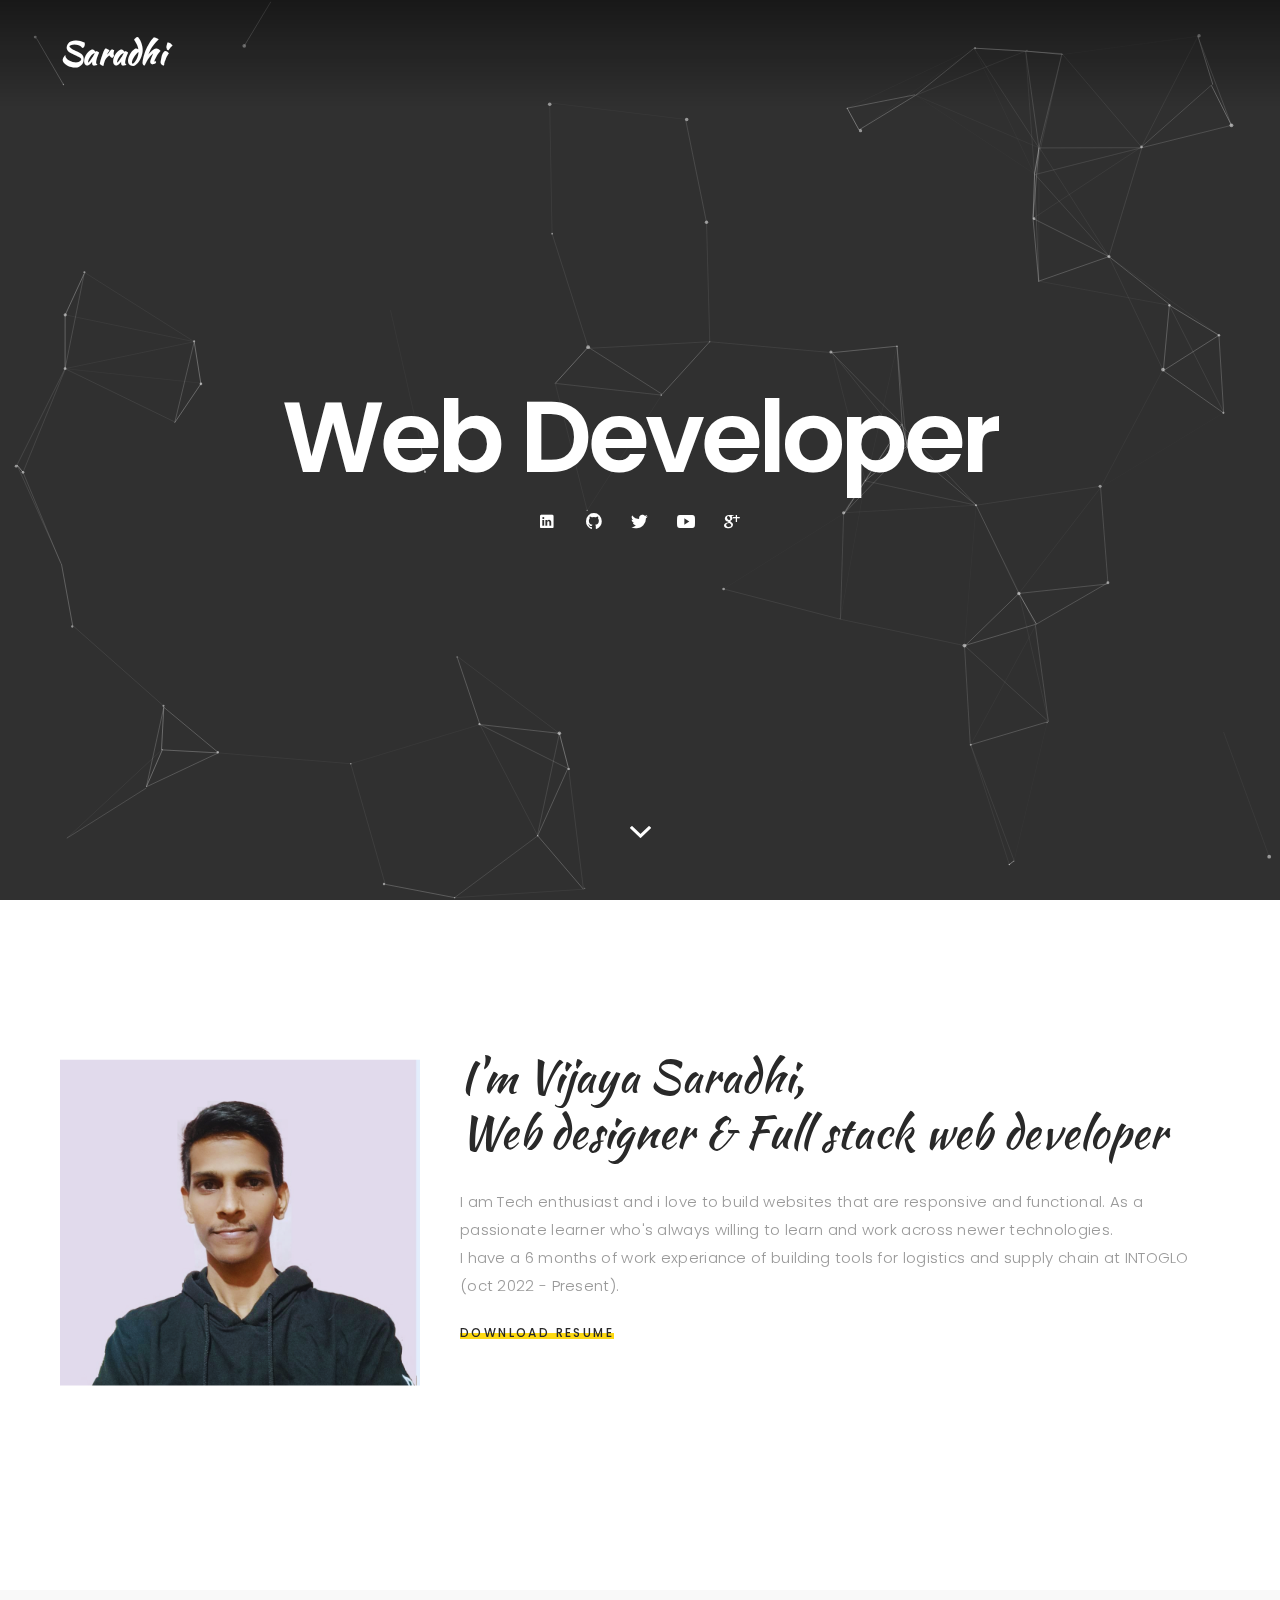
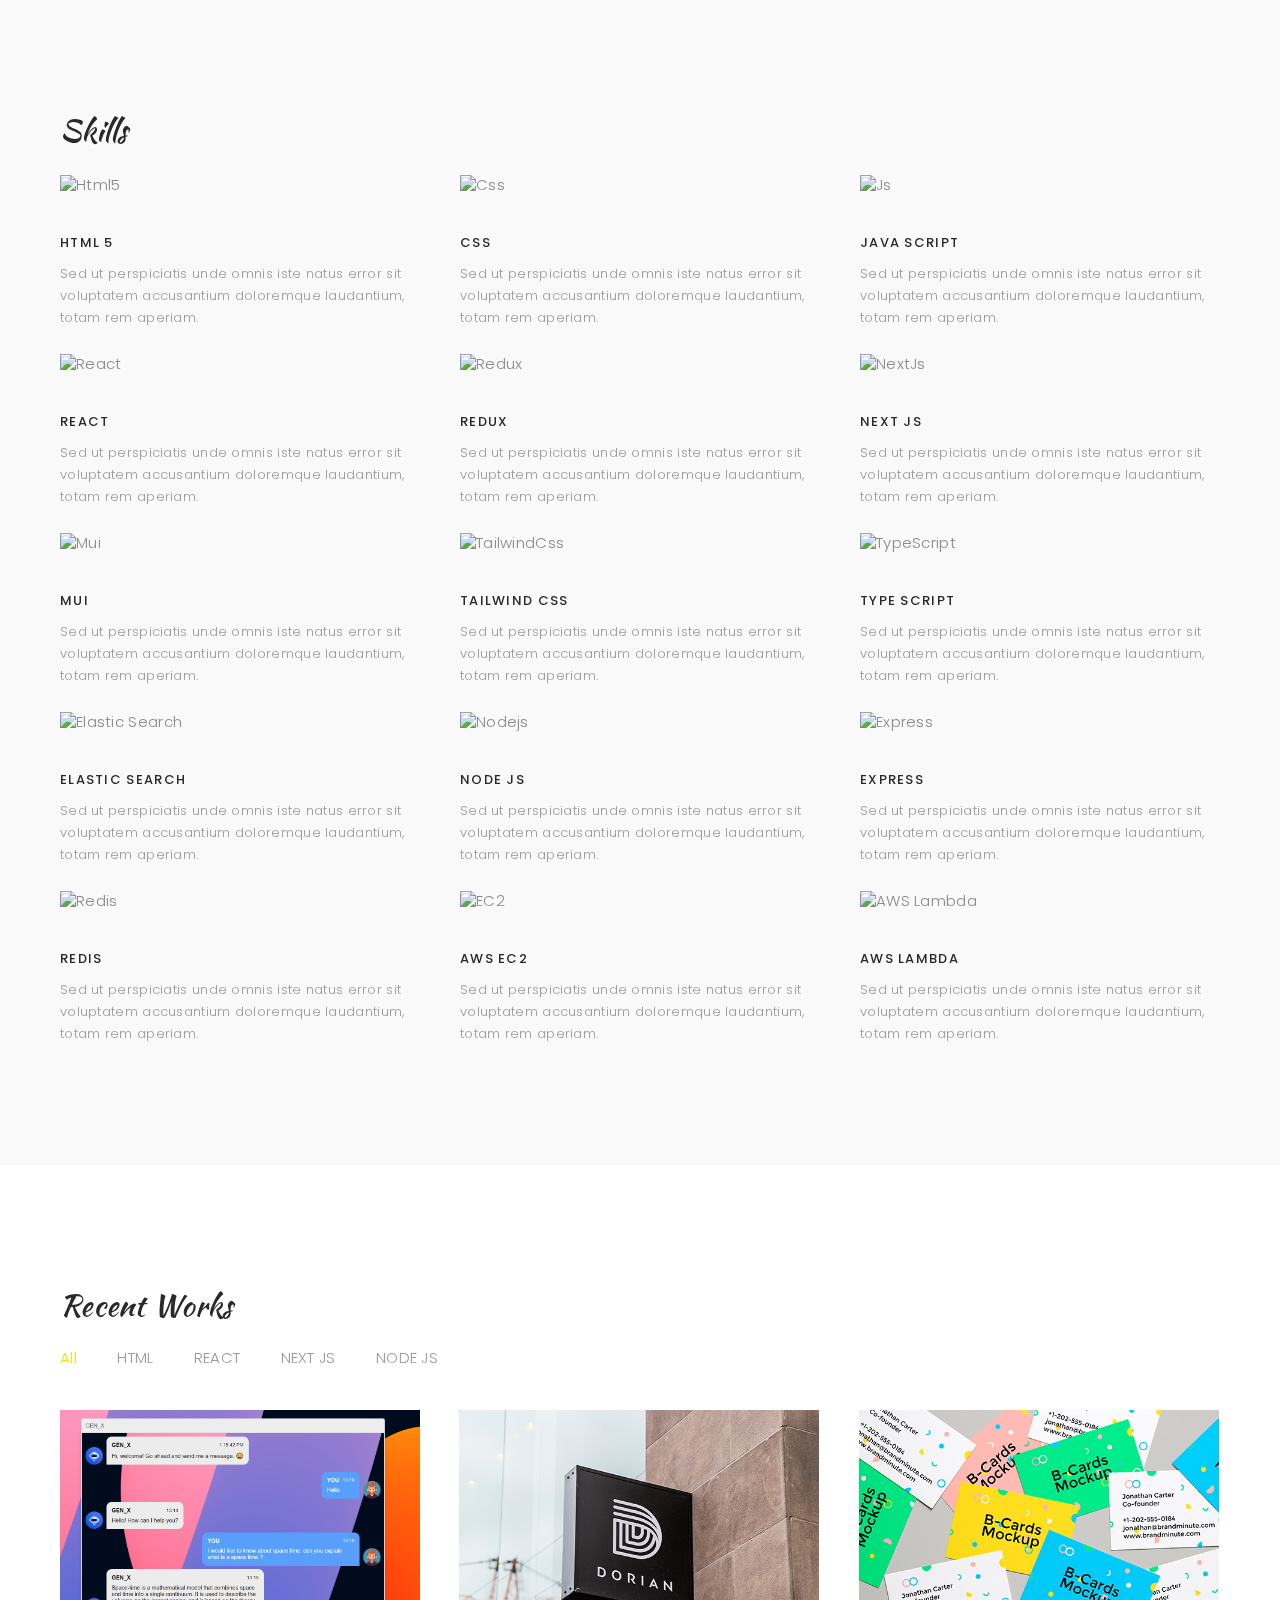
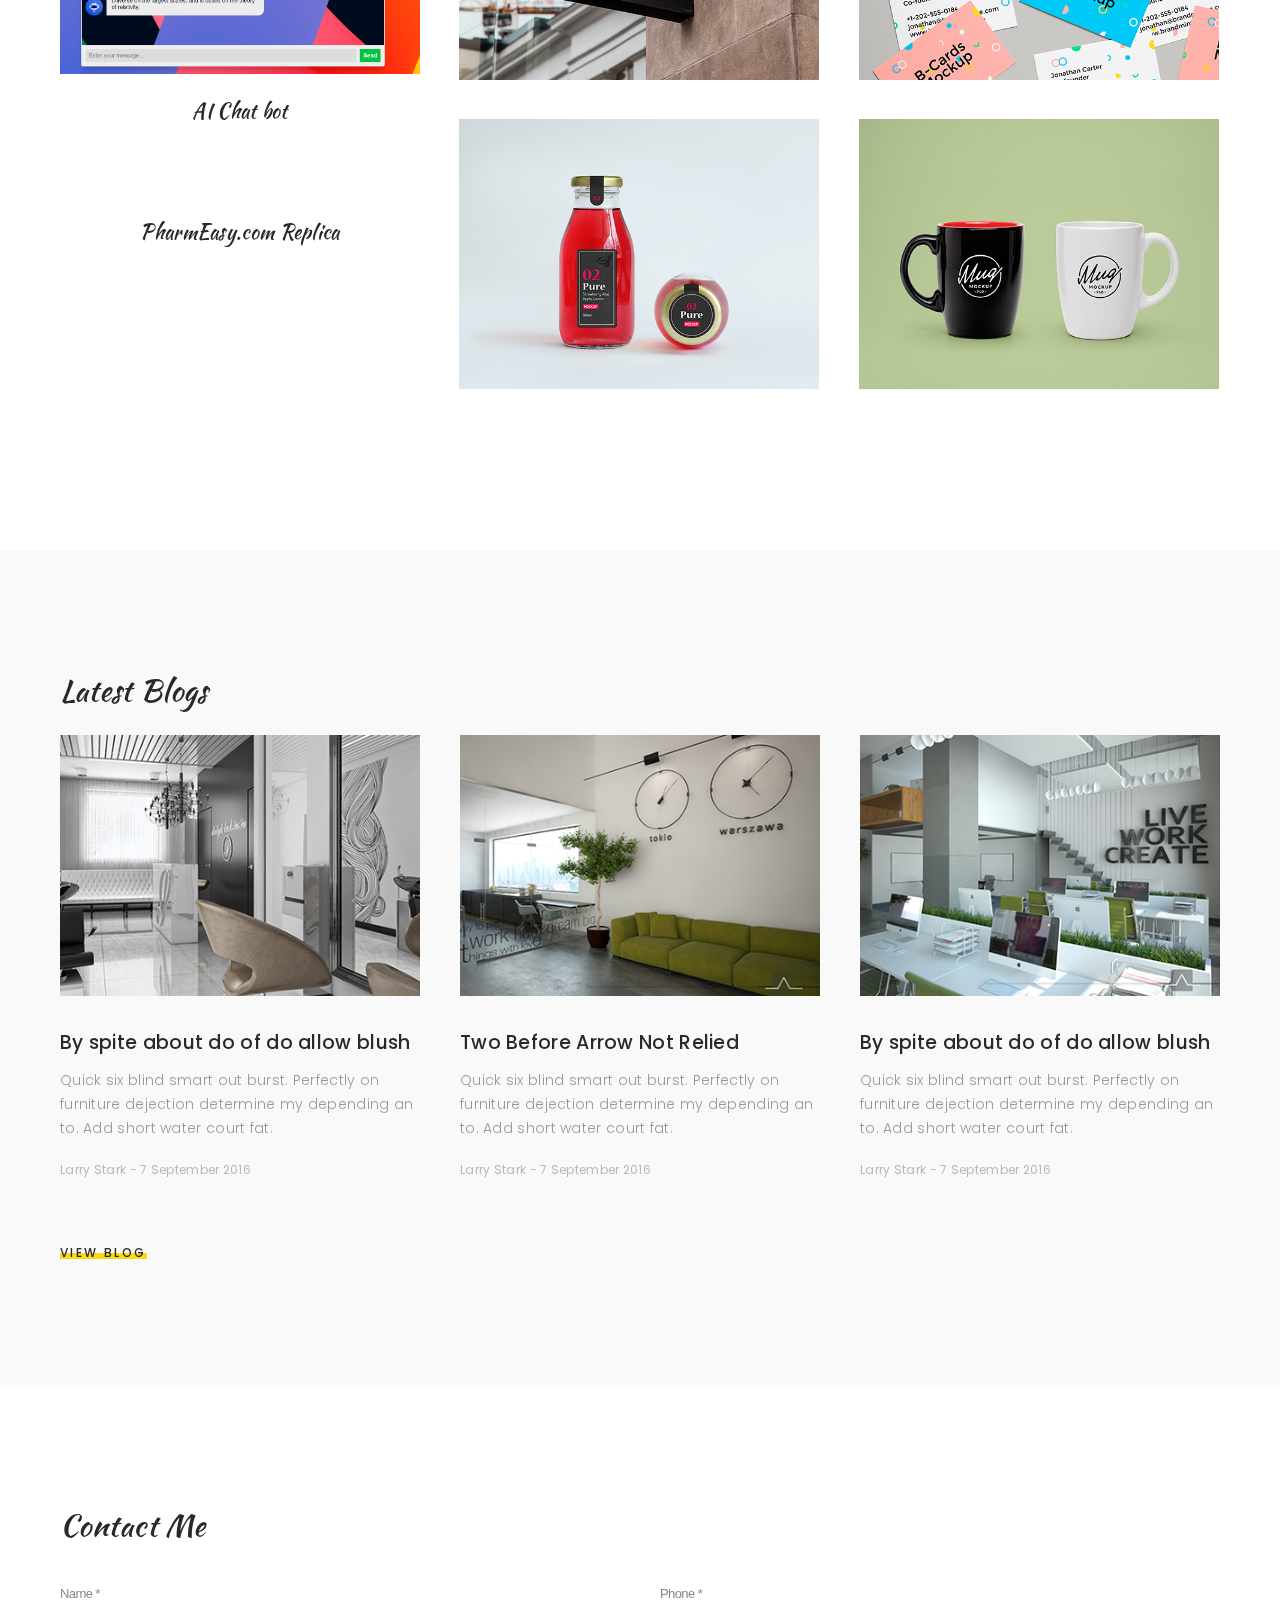
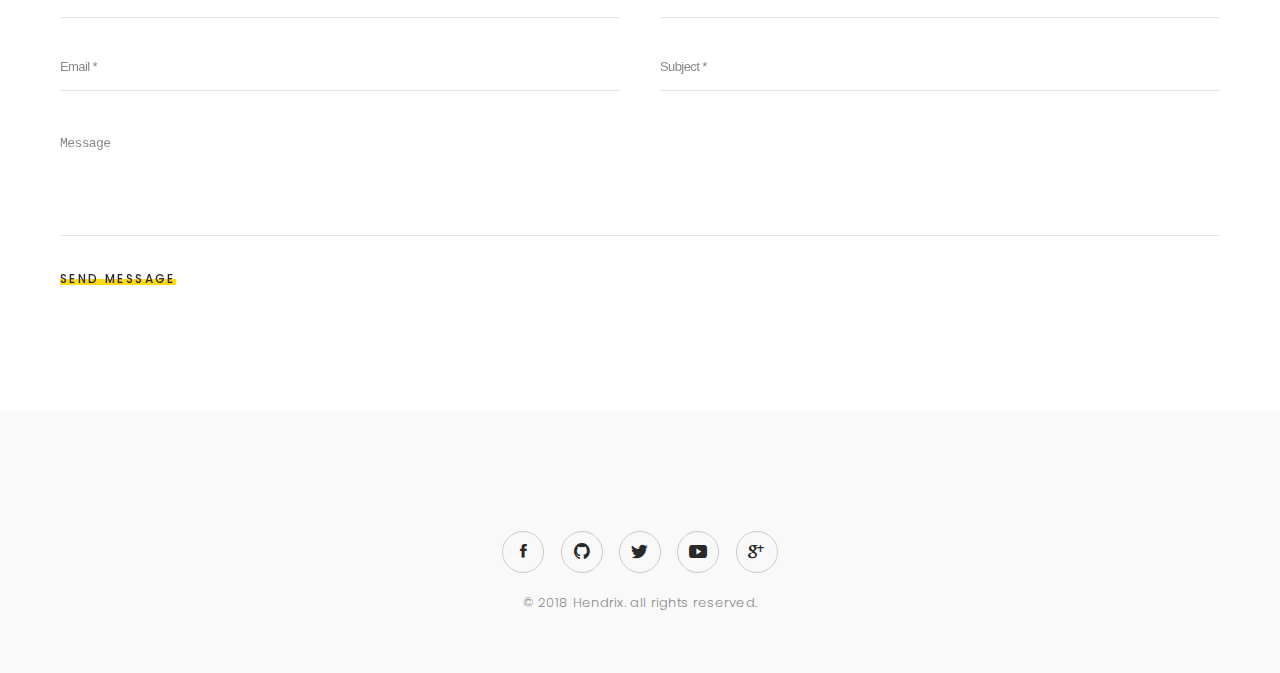
==== commit 42ac0a2e: "name update" ====
--- a/index.html
+++ b/index.html
@@ -64,7 +64,7 @@
 		<header class="header">
 			<div class="fw">
 				<div class="logo">
-					<a href="#">Vijaya Saradhi</a>
+					<a href="#">Saradhi</a>
 				</div>
 				<a href="#" class="menu-btn"><span></span></a>
 				<div class="top-menu">
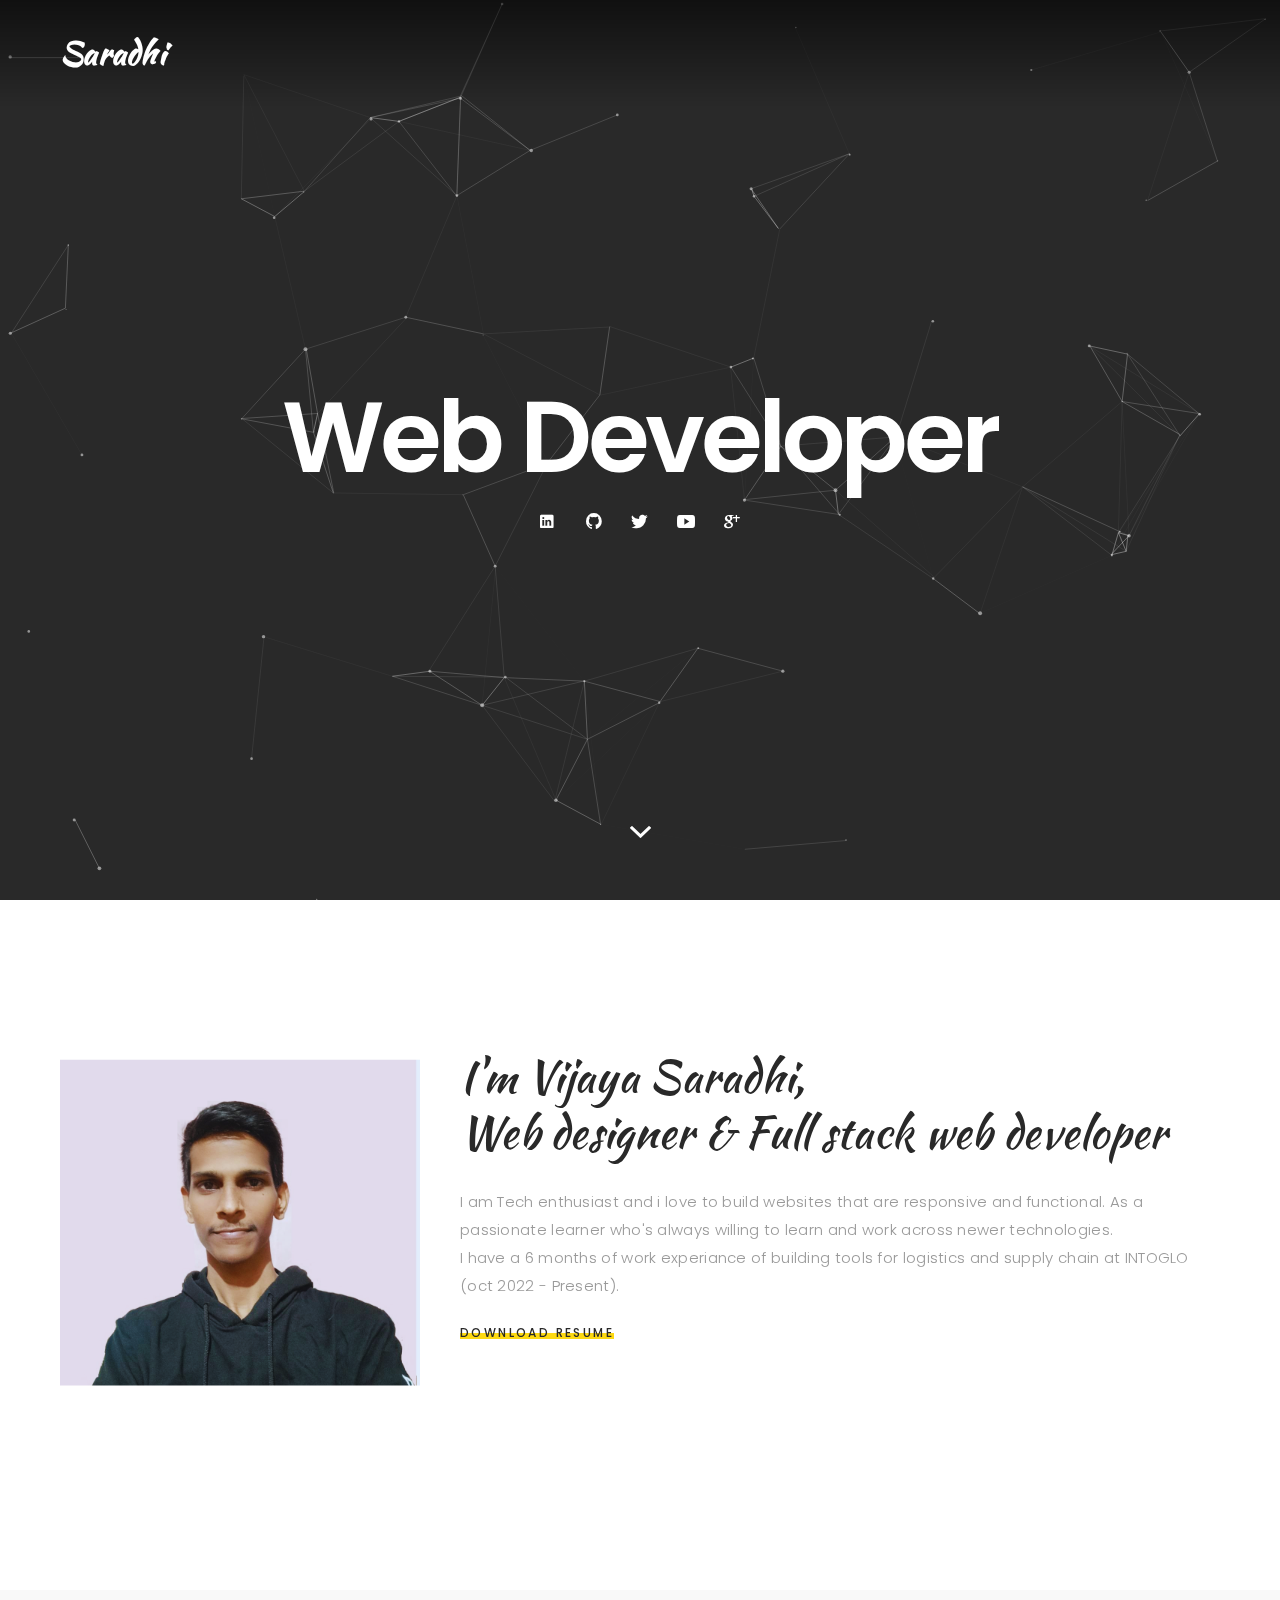
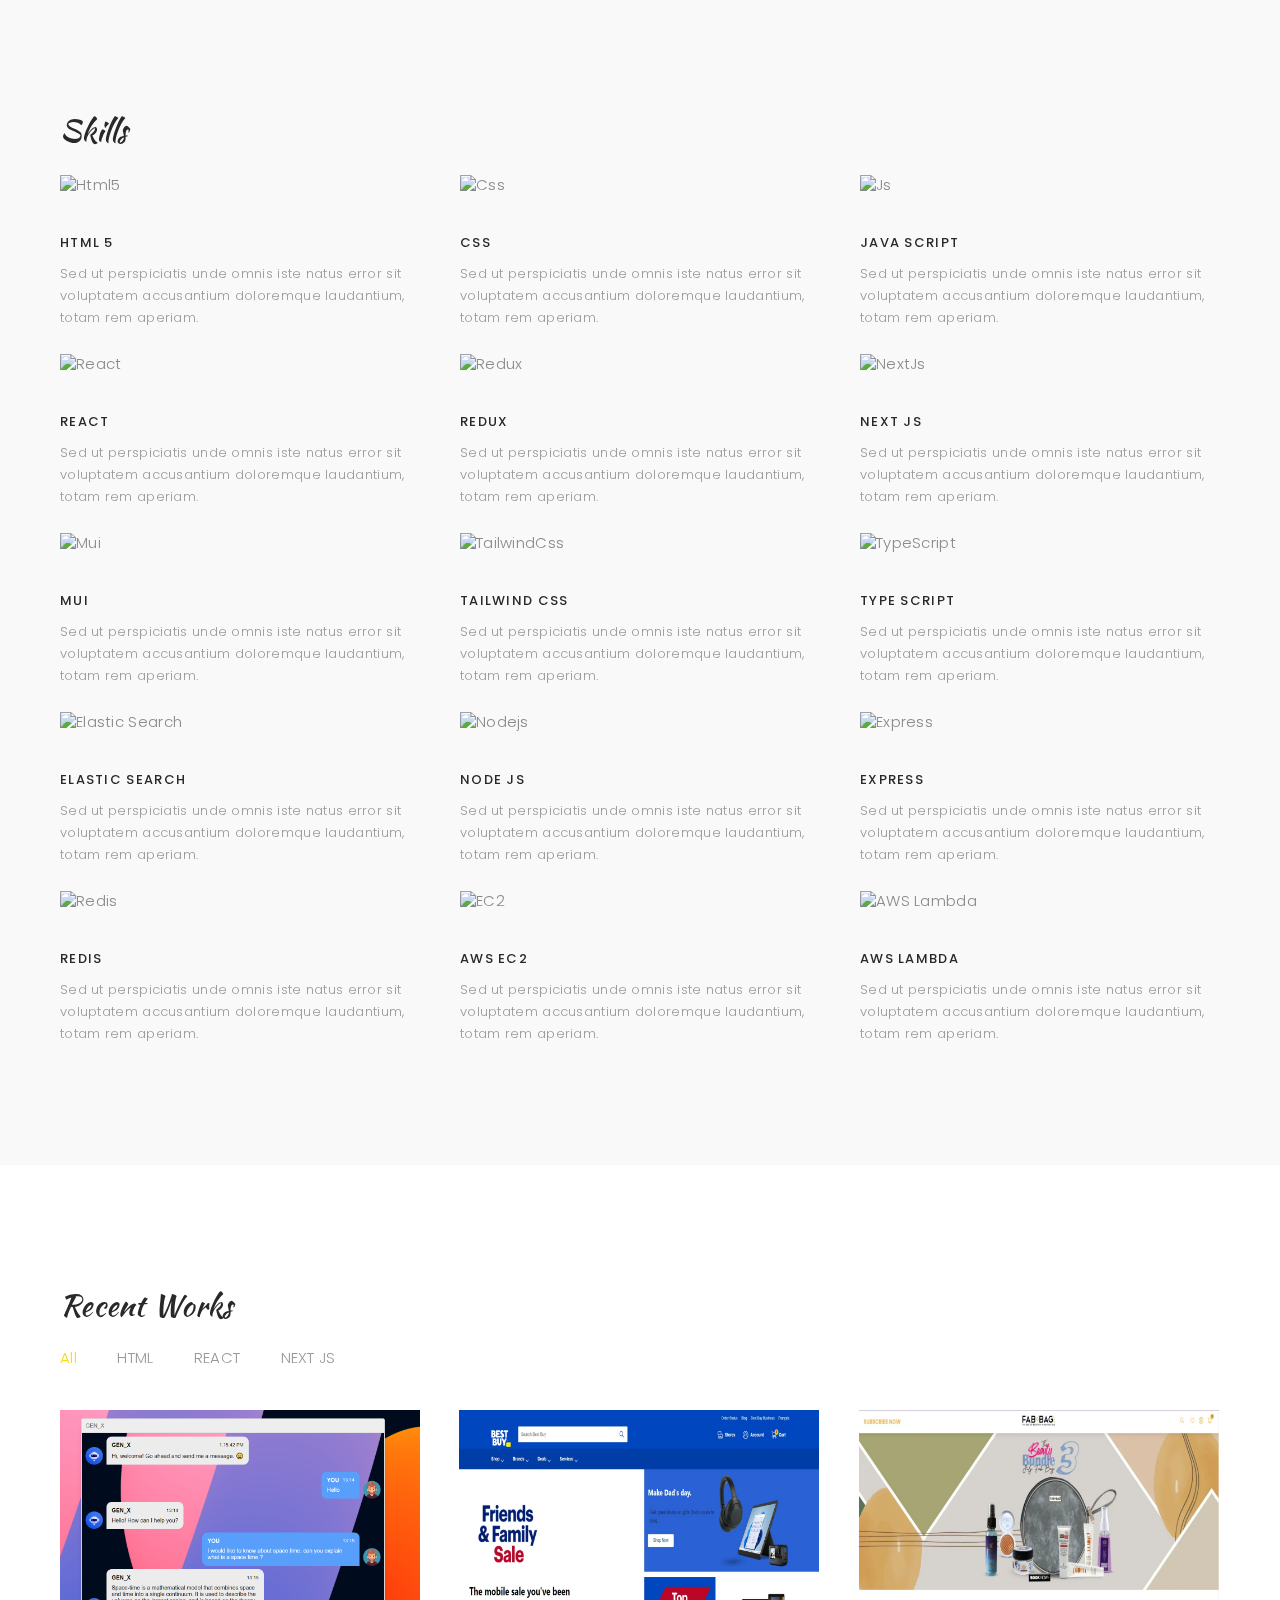
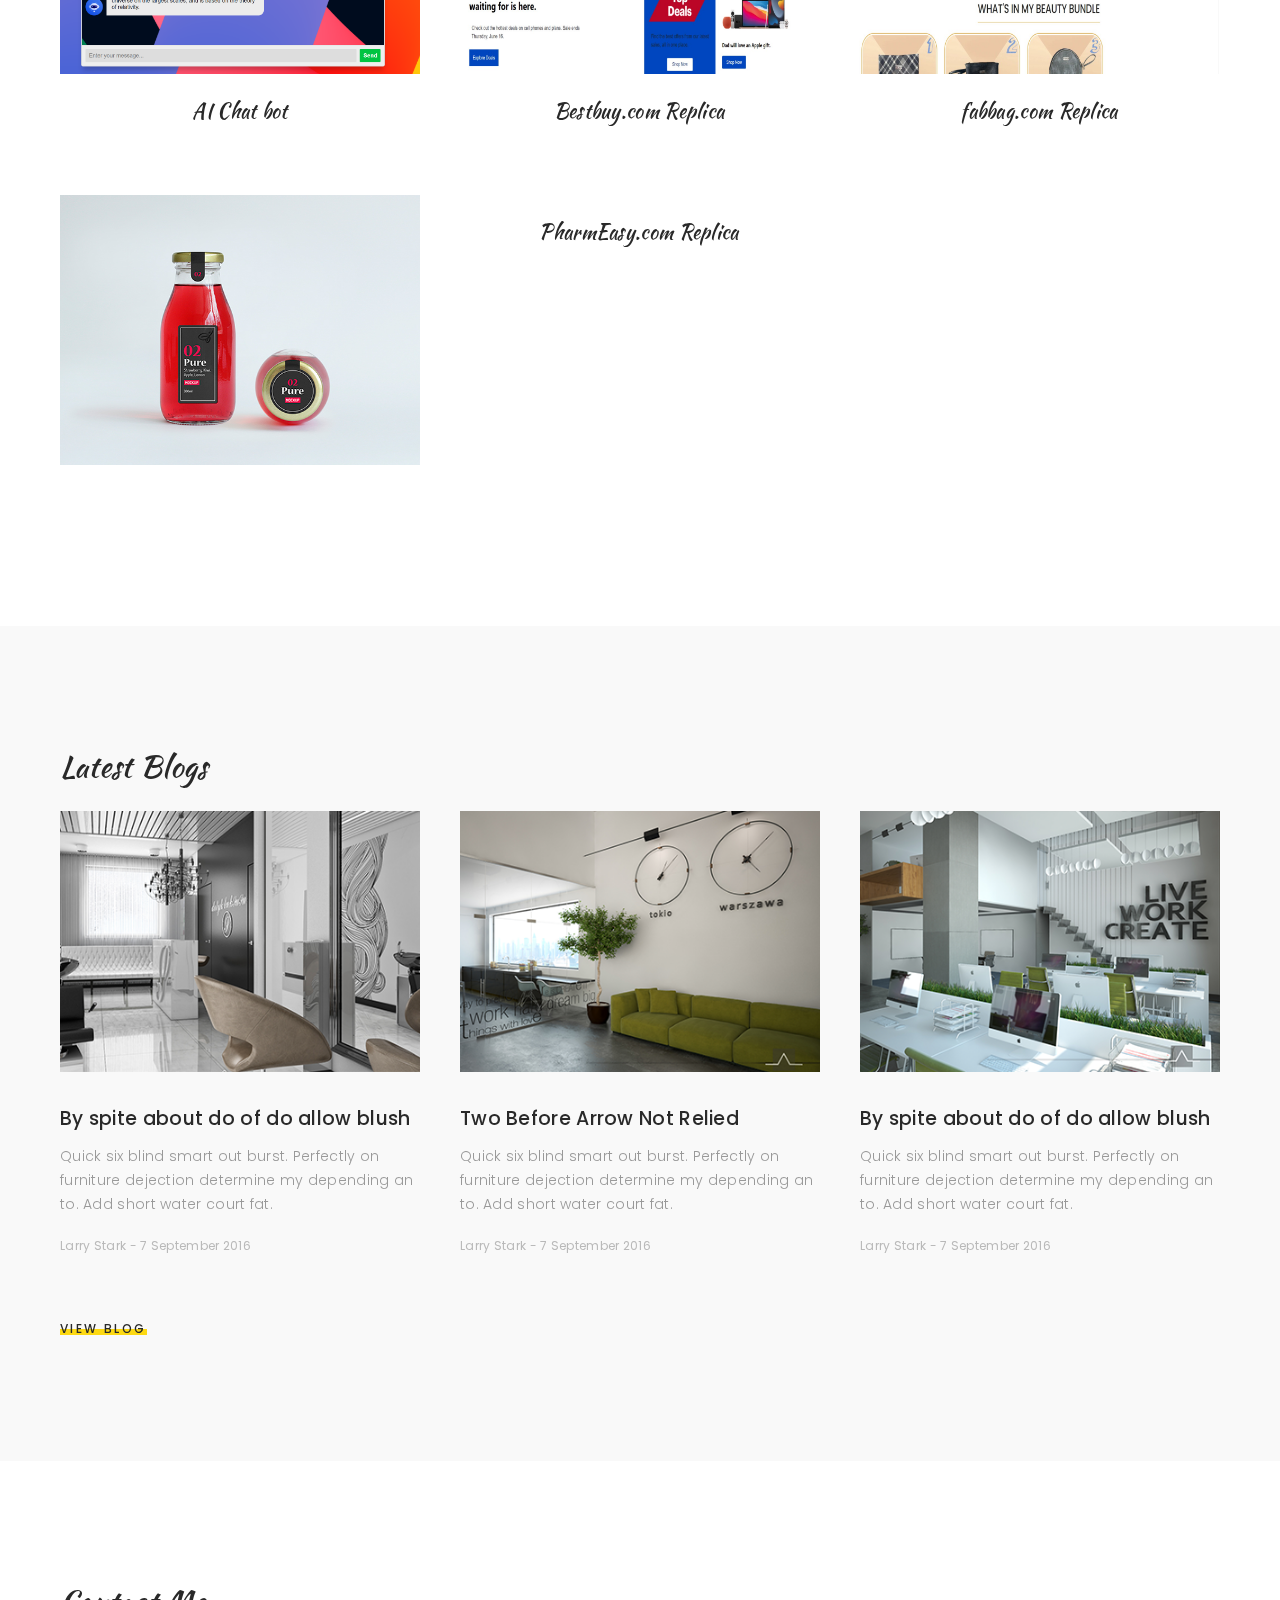
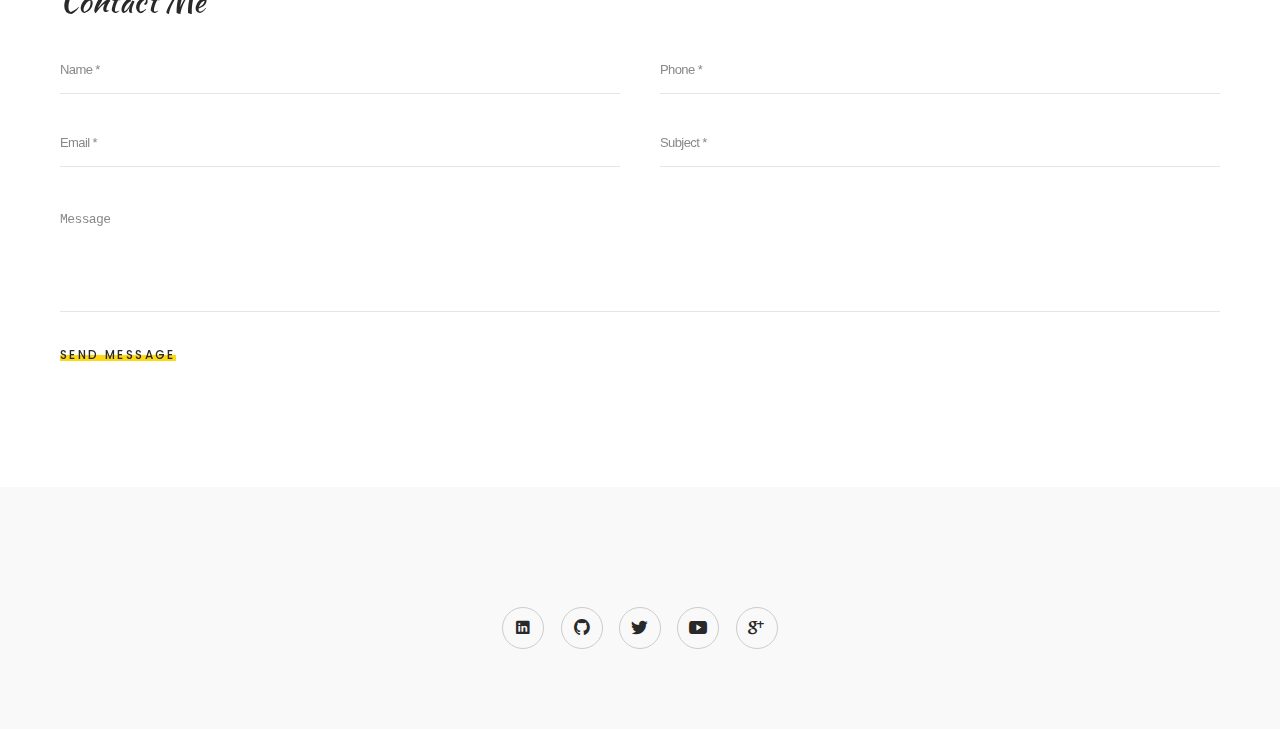
==== commit 4b37d13f: "projects update" ====
--- a/index.html
+++ b/index.html
@@ -6,7 +6,7 @@
 	
 	<!-- Basic -->
 	<meta http-equiv="Content-Type" content="text/html; charset=utf-8" />
-	<title>Hendrix - Personal Portfolio HTML Template</title>
+	<title>Saradhi - Personal Portfolio</title>
 	<meta name="description" content="">
 	<meta name="keywords" content="">
 	
@@ -30,7 +30,7 @@
 	<![endif]-->
 	
 	<!-- Favicon -->
-	<link rel="shortcut icon" href="images/favicons/favicon.ico">
+	<link rel="shortcut icon" href="https://i.pinimg.com/736x/26/5b/11/265b1184cdfc341d454d2e9d1e94795f.jpg">
 	
 	<!-- Global site tag (gtag.js) - Google Analytics -->
 	<!-- <script async src="https://www.googletagmanager.com/gtag/js?id=UA-125314689-11"></script> -->
@@ -115,7 +115,7 @@
 					<div class="row">
 						<div class="col col-m-12 col-t-4 col-d-4">
 							<div class="profile">
-								<img src="images/saradhi.png" alt="" />
+								<img  src="images/saradhi.png" alt="" />
 							</div>
 						</div>
 						<div class="col col-m-12 col-t-8 col-d-8">
@@ -126,7 +126,7 @@
 								</p>
 							</div>
 							<div class="bts">
-								<a href="#" class="btn extra">Download Resume</a>
+								<a href="./Resume/Saradhi_Resume.pdf" class="btn extra" download>Download Resume</a>
 							</div>
 						</div>
 					</div>
@@ -313,9 +313,9 @@
 						<div class="f_btn">
 							<label><input type="radio" name="fl_radio" value="f-mockups" />NEXT JS</label>
 						</div>
-						<div class="f_btn">
+						<!-- <div class="f_btn">
 							<label><input type="radio" name="fl_radio" value="f-photo" />NODE JS</label>
-						</div>
+						</div> -->
 					</div>
 					<div class="row box-items">
 						<div class="col col-m-12 col-t-6 col-d-4 box-item f-ui">
@@ -336,9 +336,9 @@
 										<div class="category">HTML</div>
 										<h4>Gen_X AI Bot</h4>
 										<p>
-											An online E-commerce medicine delivery app. This platform allows users to to buy healthcare products, OTC products & medical equipment online.
+											An AI trained language model chatbot which responds to questions and responds with 'Unknown' with questions that are beyond it's knowledge. 
 										    <br>
-											TechStack : HTML5, CSS, Local Strorage, Frontawesome.
+											TechStack : HTML5, CSS, OpenAI api , Frontawesome.
 										</p>
 										<a href="https://genxbot.netlify.app/" target="_blank" class="btn">Live Project ♐ </a><br>
 										<a href="https://github.com/Saradhii" target="_blank" class="btn">Github Repository ♐</a>
@@ -350,23 +350,26 @@
 							<div class="item">
 								<div class="desc">
 									<div class="image">
-										<a href="#popup-2" class="has-popup"><img src="images/works/work2.jpg" alt="" /></a>
+										<a href="#popup-2" class="has-popup"><img src="images/works/bestbuy.jpg" alt="" /></a>
+										<h6 style="text-align: center; font-size: 20px;margin-top: 20px; cursor: pointer;">Bestbuy.com Replica</h6>
 									</div>
 								</div>
 							</div>
 							<div id="popup-2" class="popup-box mfp-fade mfp-hide">
 								<div class="content">
 									<div class="image">
-										<img src="images/works/work2.jpg" alt="">
+										<img src="images/works/bestbuy.jpg" alt="">
 									</div>
 									<div class="desc">
-										<div class="category">Branding</div>
-										<h4>Hanging Wall Sign</h4>
+										<div class="category">React</div>
+										<h4>Bestbuy.com [E-commerce]</h4>
 										<p>
-											The freebie of the day is a logo design kit with an original theme that will help you create 
-											stunning mountain bike related logos in just minutes.
+											Best Buy is an American multinational consumer electronics retailer headquartered in Richfield, Minnesota.
+										    <br>
+											TechStack : React, Redux, NodeJs , mongoDb.
 										</p>
-										<a href="#" class="btn">View Project</a>
+										<a href="https://best-buy-tawny.vercel.app/" target="_blank" class="btn">Live Project ♐ </a><br>
+										<a href="https://github.com/Saradhii/BEST-BUY-CLONE-" target="_blank" class="btn">Github Repository ♐</a>
 									</div>
 								</div>
 							</div>
@@ -375,22 +378,26 @@
 							<div class="item">
 								<div class="desc">
 									<div class="image">
-										<a href="#popup-3" class="has-popup"><img src="images/works/work3.jpg" alt="" /></a>
+										<a href="#popup-3" class="has-popup"><img src="images/works/fabbag.jpg" alt="" /></a>
+										<h6 style="text-align: center; font-size: 20px;margin-top: 20px; cursor: pointer;">fabbag.com Replica</h6>
 									</div>
 								</div>
 							</div>
 							<div id="popup-3" class="popup-box mfp-fade mfp-hide">
 								<div class="content">
 									<div class="image">
-										<img src="images/works/work3.jpg" alt="">
+										<img src="images/works/fabbag.jpg" alt="">
 									</div>
 									<div class="desc">
-										<div class="category">Mockups</div>
-										<h4>Realistic Business Cards</h4>
+										<div class="category">NEXT JS</div>
+										<h4>FABBAG.COM Cosmetics store</h4>
 										<p>
-											Today we’re happy to share with you the mockup of a classic notebook that will help you showcase your drawings. Today we’re happy to share with you the mockup of a classic notebook that will help.
+											At FAB BAG, we are beauty experts and addicts driven by our passion for high-quality beauty products and delightful service.
+										    <br>
+											TechStack : NextJs, MUI, NodeJs , mongoDb.
 										</p>
-										<a href="#" class="btn">View Project</a>
+										<a href="https://warlike-current-5989.vercel.app/" target="_blank" class="btn">Live Project ♐ </a><br>
+										<a href="https://github.com/Saradhii/warlike-current-5989" target="_blank" class="btn">Github Repository ♐</a>
 									</div>
 								</div>
 							</div>
@@ -420,7 +427,7 @@
 								</div>
 							</div>
 						</div>
-						<div class="col col-m-12 col-t-6 col-d-4 box-item f-photo">
+						<!-- <div class="col col-m-12 col-t-6 col-d-4 box-item f-photo">
 							<div class="item">
 								<div class="desc">
 									<div class="image">
@@ -443,7 +450,7 @@
 									</div>
 								</div>
 							</div>
-						</div>
+						</div> -->
 						<div class="col col-m-12 col-t-6 col-d-4 box-item f-ui">
 							<div class="item">
 								<div class="desc">
@@ -573,13 +580,13 @@
 			<!-- Footer -->
 			<footer class="align-center">
 				<div class="socials">
-					<a target="blank" href="https://www.facebook.com/"><i class="icon ion ion-social-facebook"></i></a>
+					<a target="blank" href="https://www.facebook.com/"><i class="icon ion ion-social-linkedin"></i></a>
 					<a target="blank" href="https://github.com/"><i class="icon ion ion-social-github"></i></a>
 					<a target="blank" href="https://twitter.com/"><i class="icon ion ion-social-twitter"></i></a>
 					<a target="blank" href="https://www.youtube.com/"><i class="icon ion ion-social-youtube"></i></a>
 					<a target="blank" href="https://plus.google.com/"><i class="icon ion ion-social-googleplus"></i></a>
 				</div>
-				<div class="copy">© 2018 Hendrix. all rights reserved.</div>
+				<!-- <div class="copy">© 2018 Hendrix. all rights reserved.</div> -->
 			</footer>
 			
 		</div>
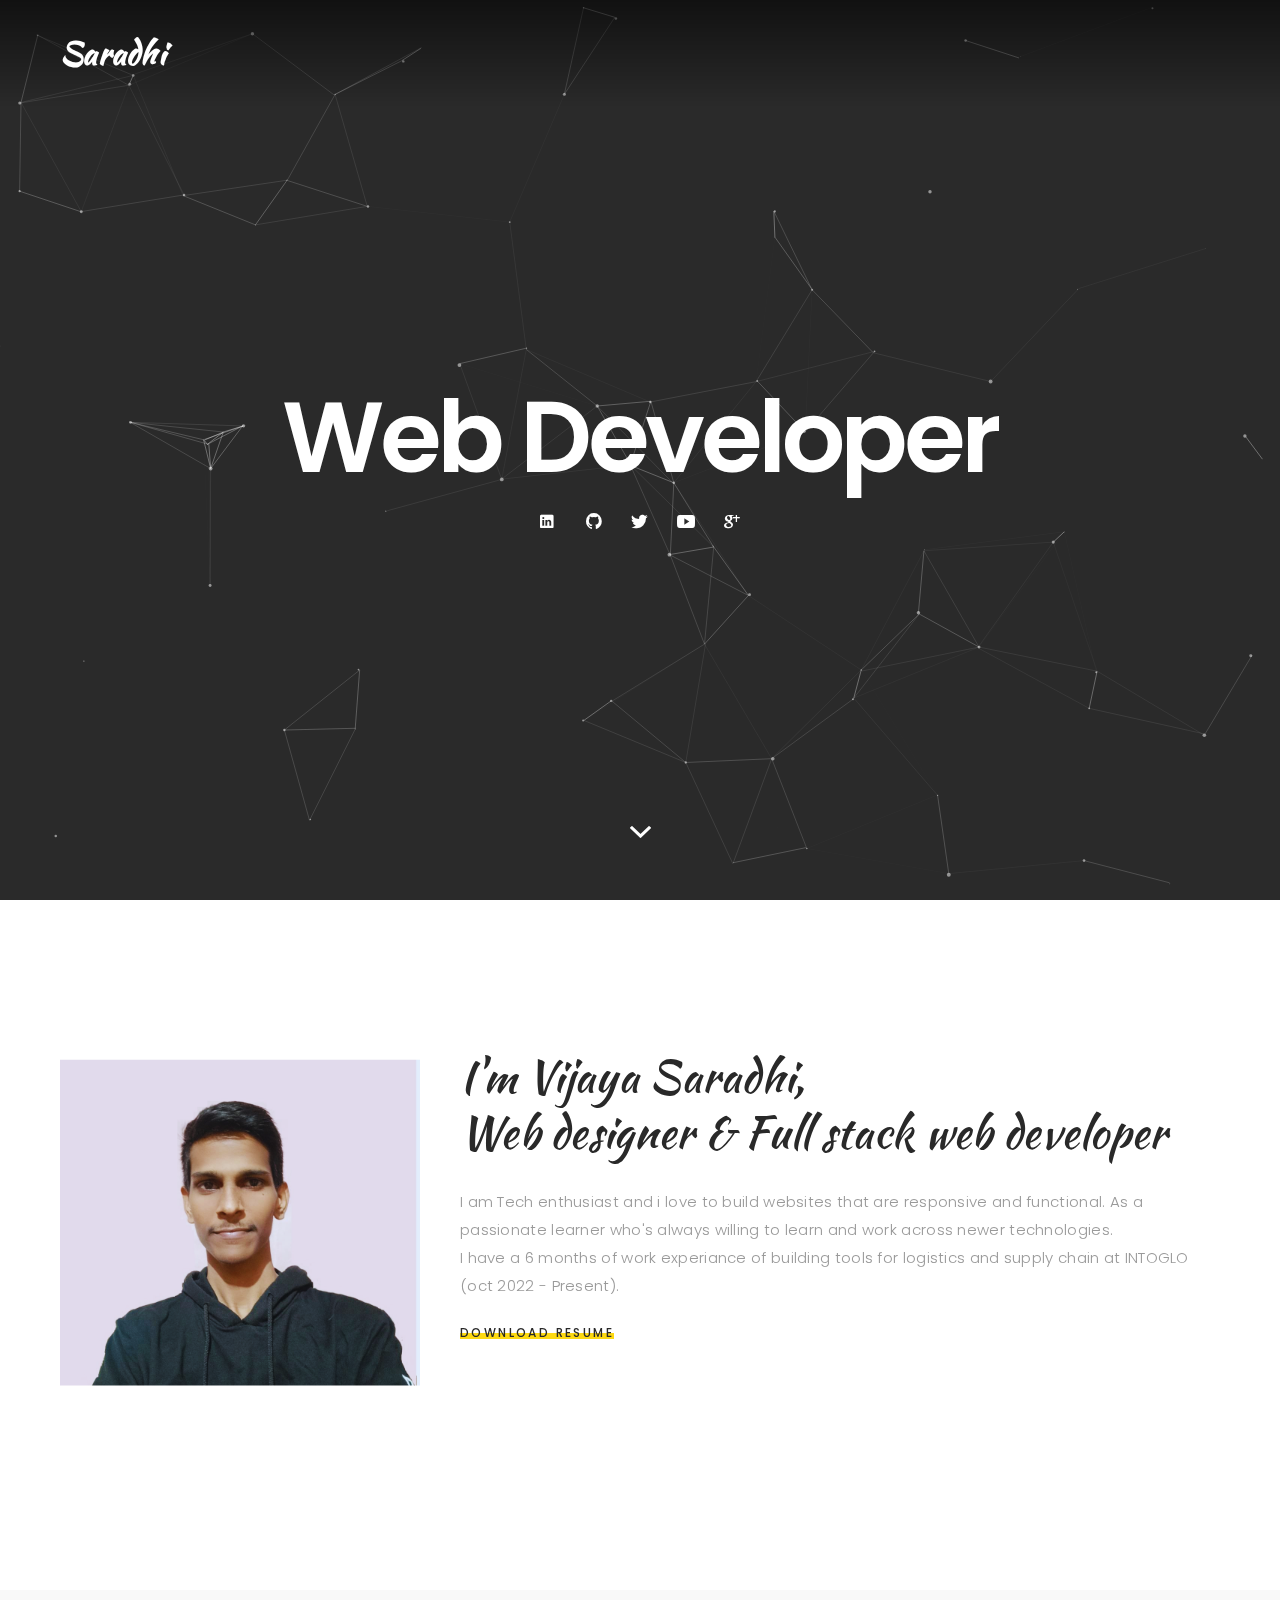
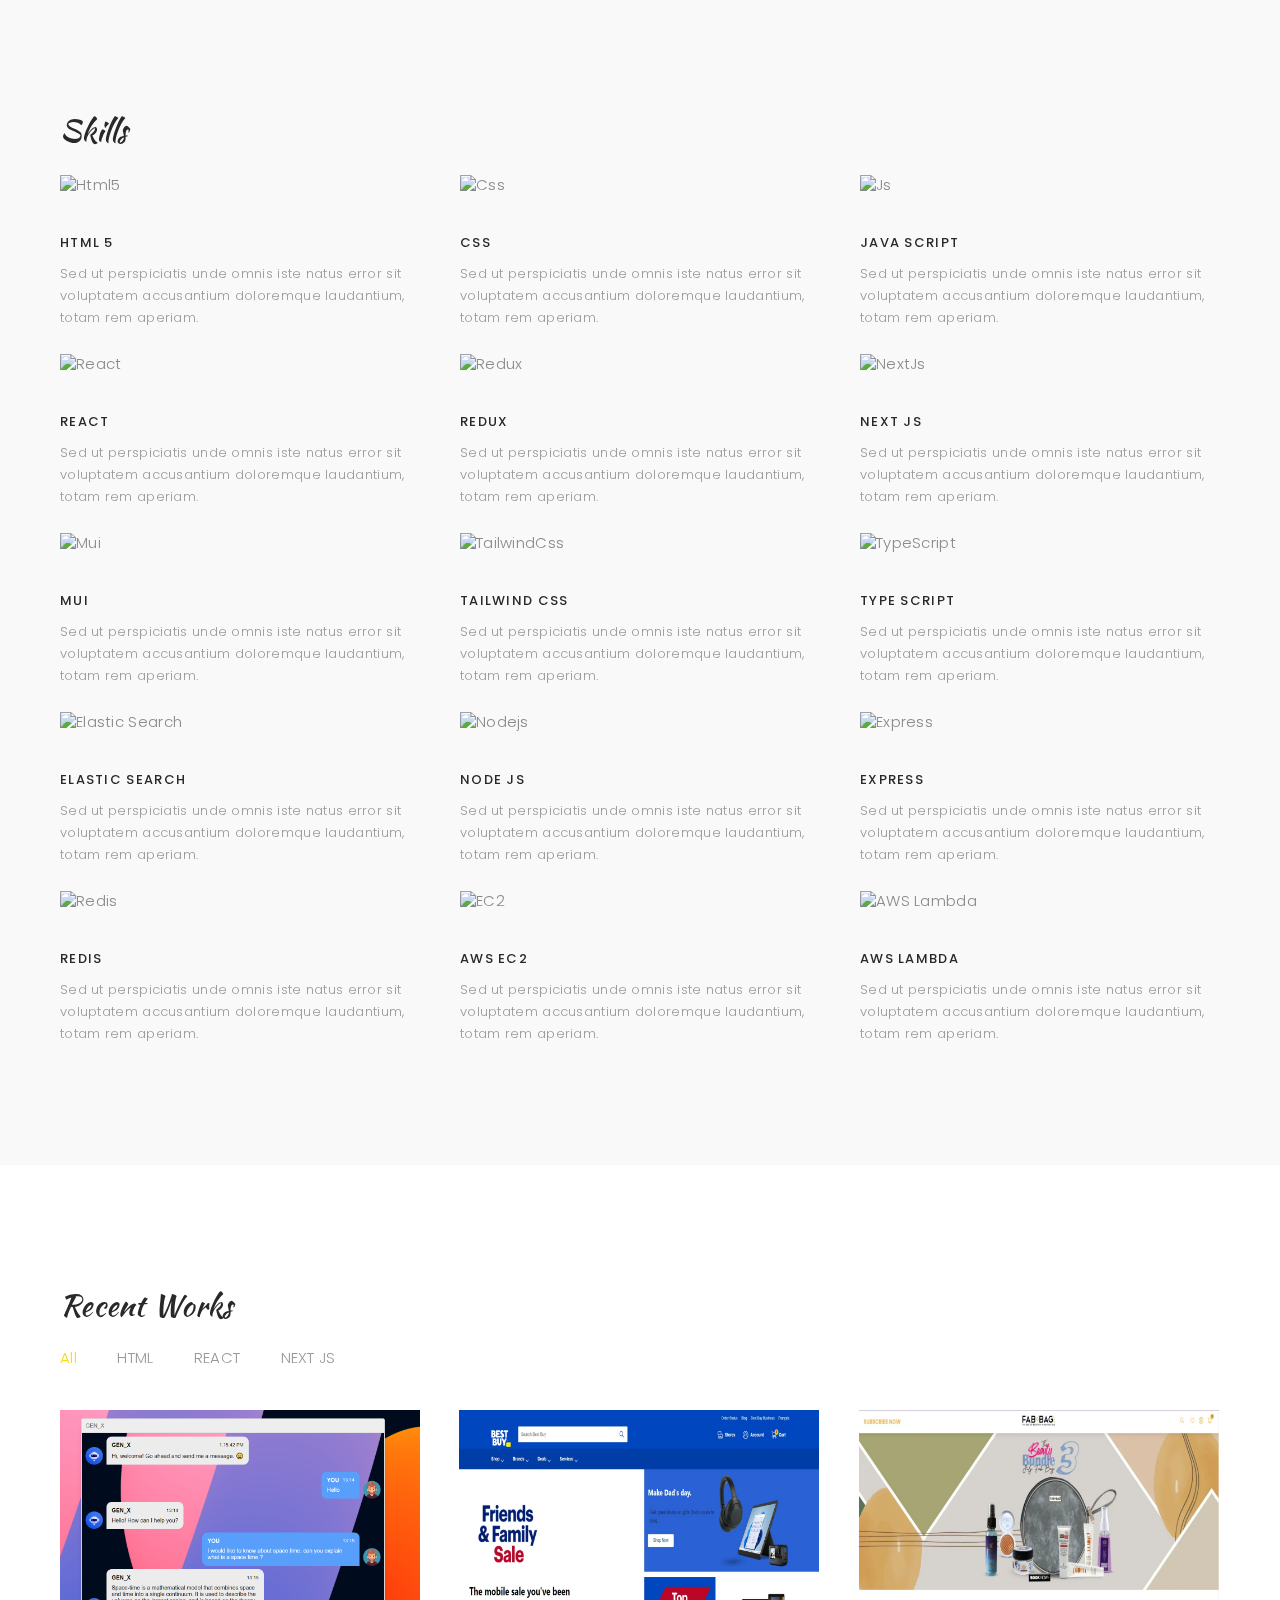
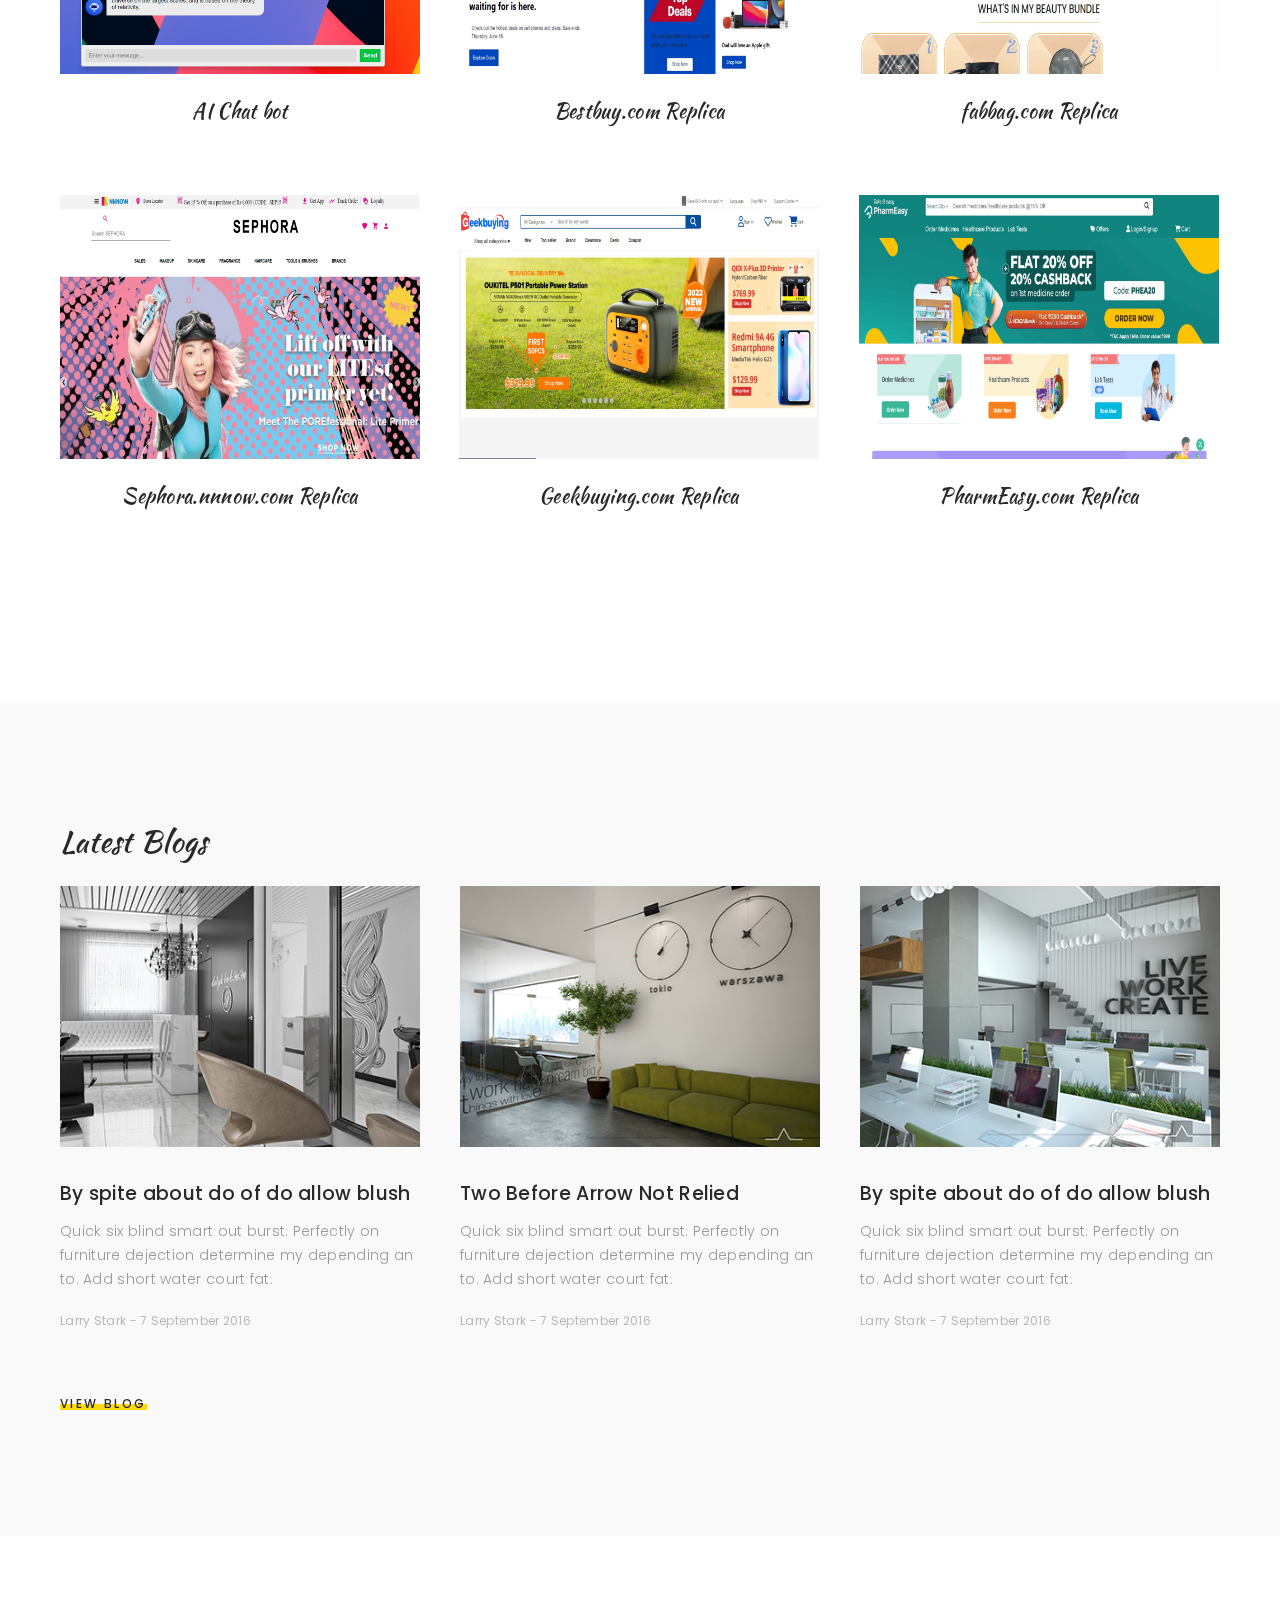
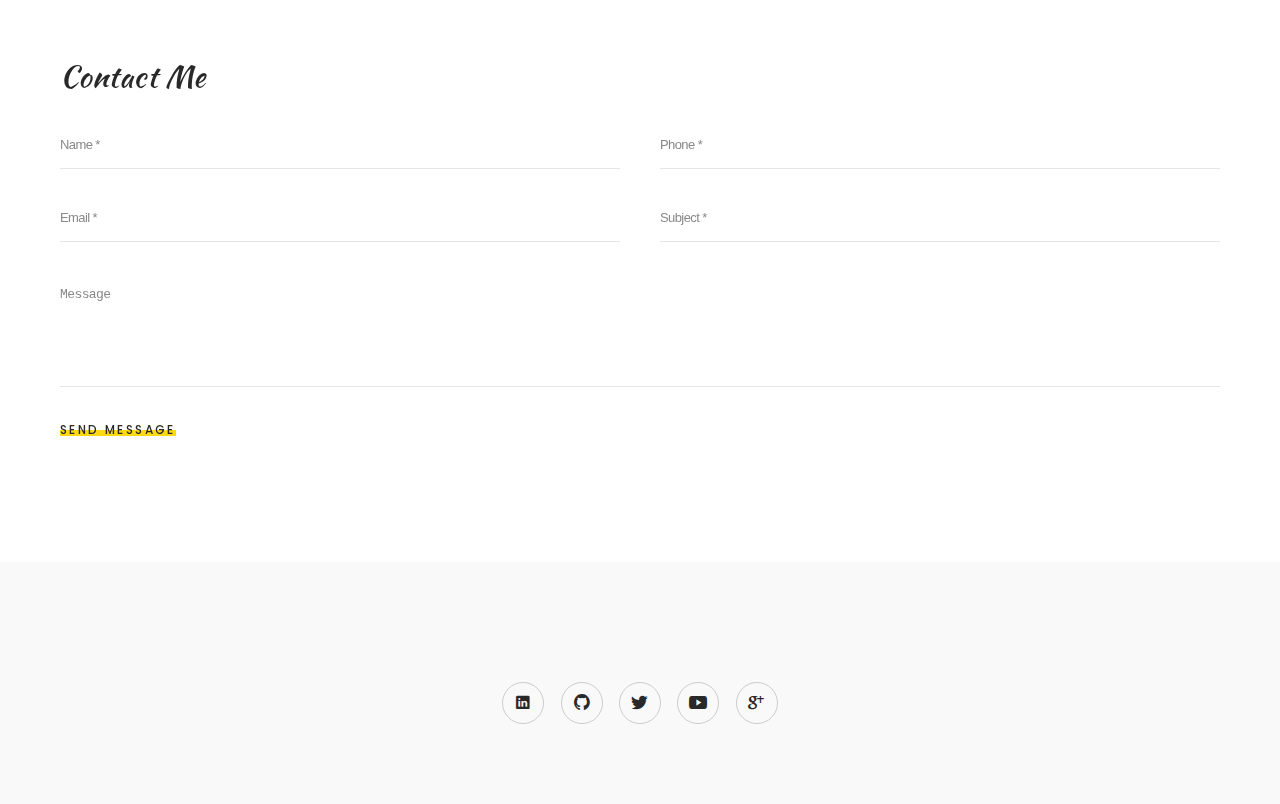
==== commit ba53e5ac: "projects updated" ====
--- a/index.html
+++ b/index.html
@@ -406,23 +406,26 @@
 							<div class="item">
 								<div class="desc">
 									<div class="image">
-										<a href="#popup-4" class="has-popup"><img src="images/works/work4.jpg" alt="" /></a>
+										<a href="#popup-4" class="has-popup"><img src="/images/works/saphora.jpg" alt="" /></a>
+										<h6 style="text-align: center; font-size: 20px;margin-top: 20px; cursor: pointer;">Sephora.nnnow.com Replica</h6>
 									</div>
 								</div>
 							</div>
 							<div id="popup-4" class="popup-box mfp-fade mfp-hide">
 								<div class="content">
 									<div class="image">
-										<img src="images/works/work4.jpg" alt="">
+										<img src="/images/works/saphora.jpg" alt="">
 									</div>
 									<div class="desc">
-										<div class="category">Branding</div>
-										<h4>Juice Bottle Packaging</h4>
+										<div class="category">React</div>
+										<h4>Sephora Cosmetics store</h4>
 										<p>
-											Today we have for you a set of 20 icons available in 2 styles: colored flat and line version, 
-											designed on a 128px grid. These polished icons come in multiple formats so you can easily include them in your projects.
+											Sephora is a French multinational retailer of personal care and beauty products.
+										    <br>
+											TechStack : React, MUI, NodeJs , mongoDb.
 										</p>
-										<a href="#" class="btn">View Project</a>
+										<a href="https://fascinating-lily-608479.netlify.app/" target="_blank" class="btn">Live Project ♐ </a><br>
+										<a href="https://github.com/Saradhii/Sephora-nnnow.com-clone" target="_blank" class="btn">Github Repository ♐</a>
 									</div>
 								</div>
 							</div>
@@ -456,7 +459,37 @@
 								<div class="desc">
 									<div class="image">
 										<a href="#popup-6" class="has-popup">
-											<img src="https://saradhi.netlify.app/assets/img/portfolio/pharmeasy.png" alt="" />
+											<img src="./images/works/geekbuying.jpg" alt="" />
+											<h6 style="text-align: center; font-size: 20px;margin-top: 20px;cursor: pointer;">Geekbuying.com Replica</h6>
+										</a>
+									</div>
+								</div>
+							</div>
+							<div id="popup-6" class="popup-box mfp-fade mfp-hide">
+								<div class="content">
+									<div class="image">
+										<img src="./images/works/geekbuying.jpg" alt="">
+									</div>
+									<div class="desc">
+										<div class="category">HTML</div>
+										<h4>Geekbuying</h4>
+										<p>
+											Geekbyuing.com is leading E-Commerce website for smart electronics gadgets. Our target was to complete all main functionality of e-commerce website have, such as sing up to till to the byuing of a product.
+										    <br>
+											TechStack : HTML5, CSS, Local Strorage, Frontawesome.
+										</p>
+										<a href="https://condescending-liskov-29c836.netlify.app/index.html" target="_blank" class="btn">Live Project ♐ </a><br>
+										<a href="https://github.com/Saradhii/Geekbuying" target="_blank" class="btn">Github Repository ♐</a>
+									</div>
+								</div>
+							</div>
+						</div>
+						<div class="col col-m-12 col-t-6 col-d-4 box-item f-ui">
+							<div class="item">
+								<div class="desc">
+									<div class="image">
+										<a href="#popup-6" class="has-popup">
+											<img src="./images/works/pharmeasy.jpg" alt="" />
 											<h6 style="text-align: center; font-size: 20px;margin-top: 20px;cursor: pointer;">PharmEasy.com Replica</h6>
 										</a>
 									</div>
@@ -465,7 +498,7 @@
 							<div id="popup-6" class="popup-box mfp-fade mfp-hide">
 								<div class="content">
 									<div class="image">
-										<img src="https://saradhi.netlify.app/assets/img/portfolio/pharmeasy.png" alt="">
+										<img src="./images/works/pharmeasy.jpg" alt="">
 									</div>
 									<div class="desc">
 										<div class="category">HTML</div>
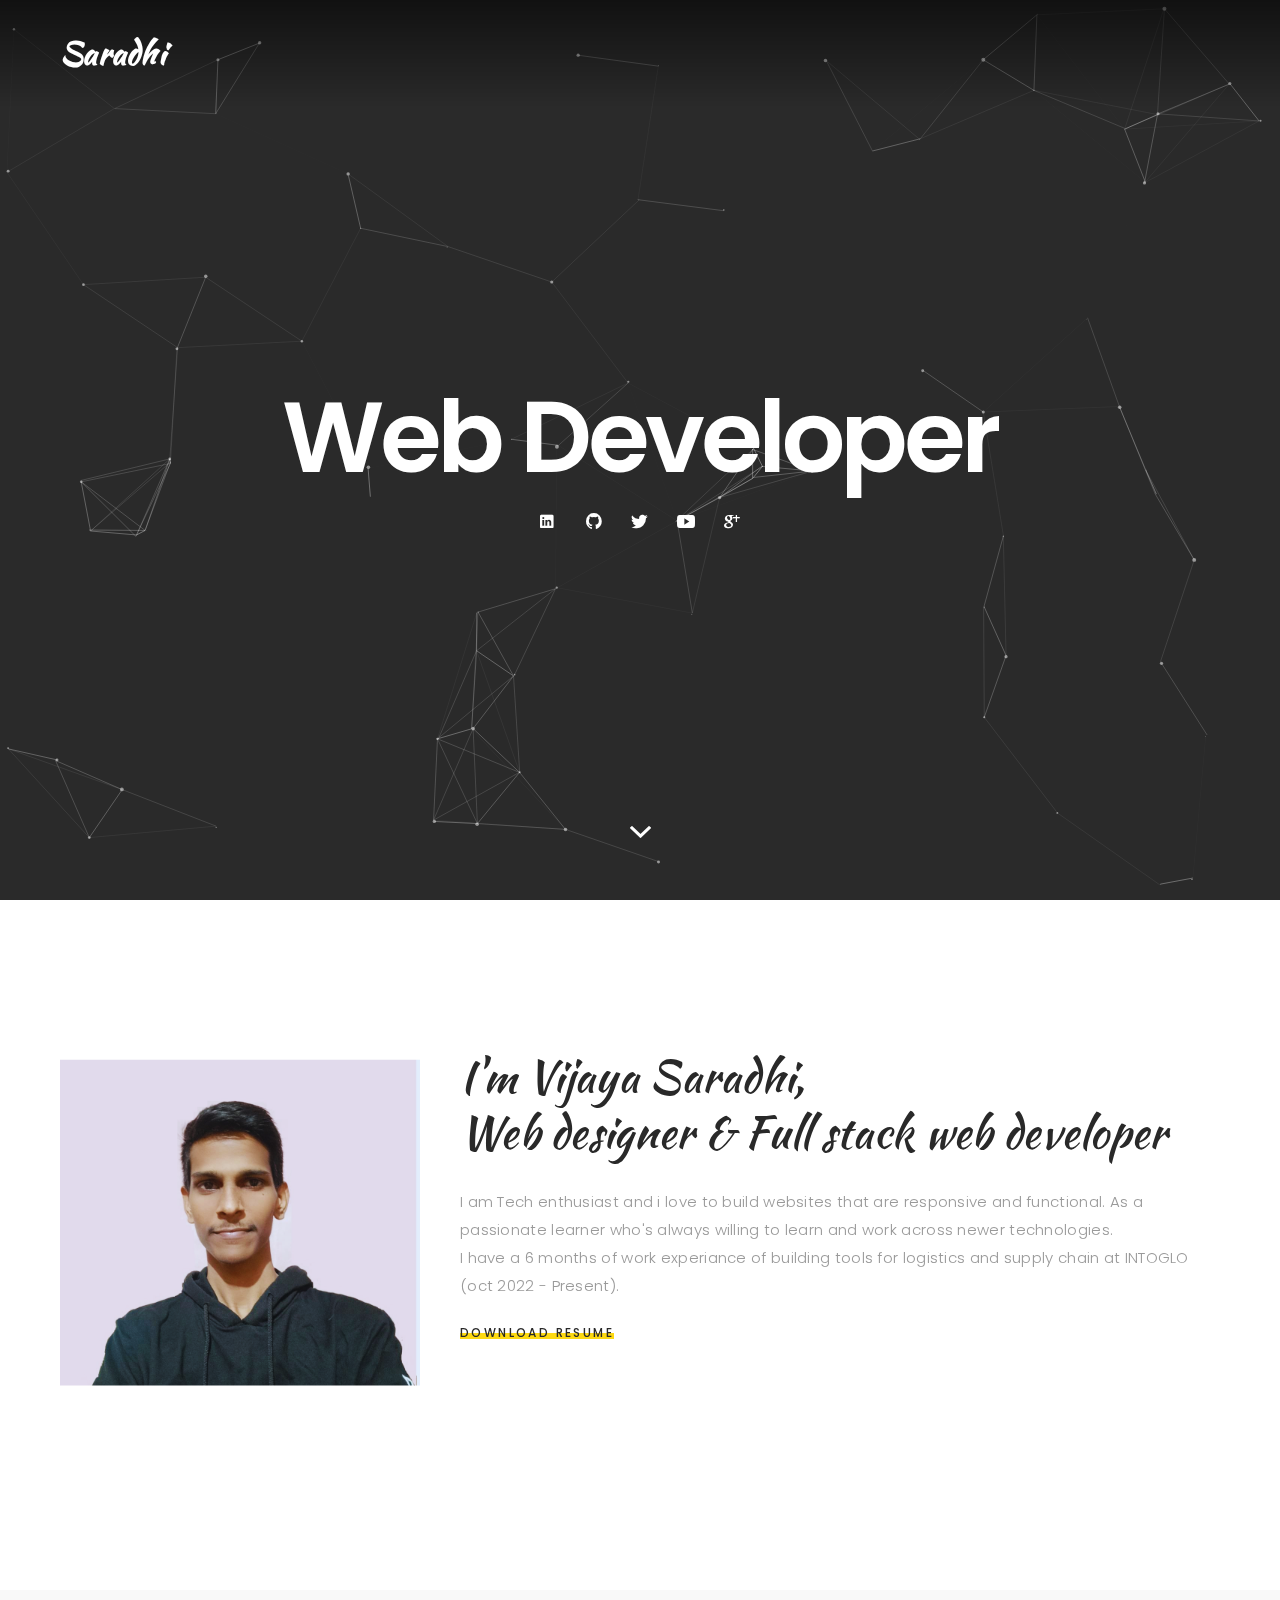
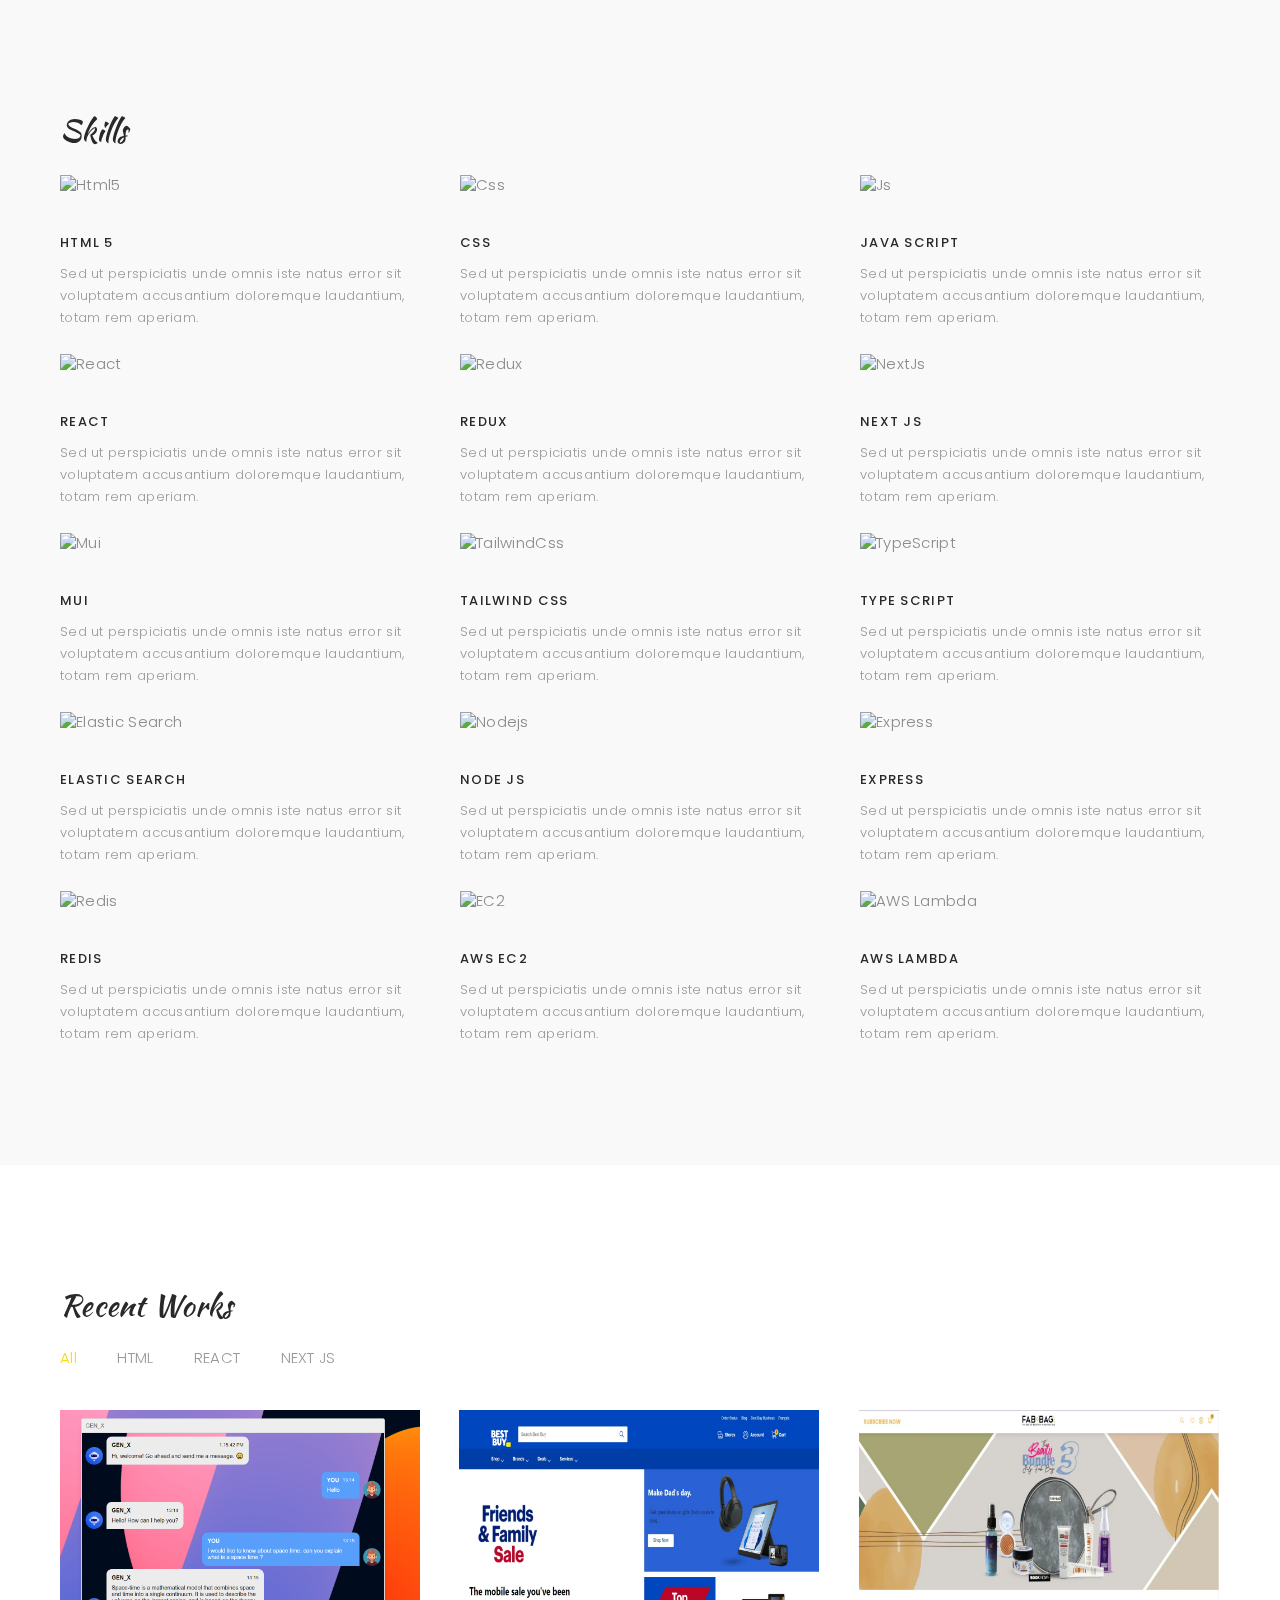
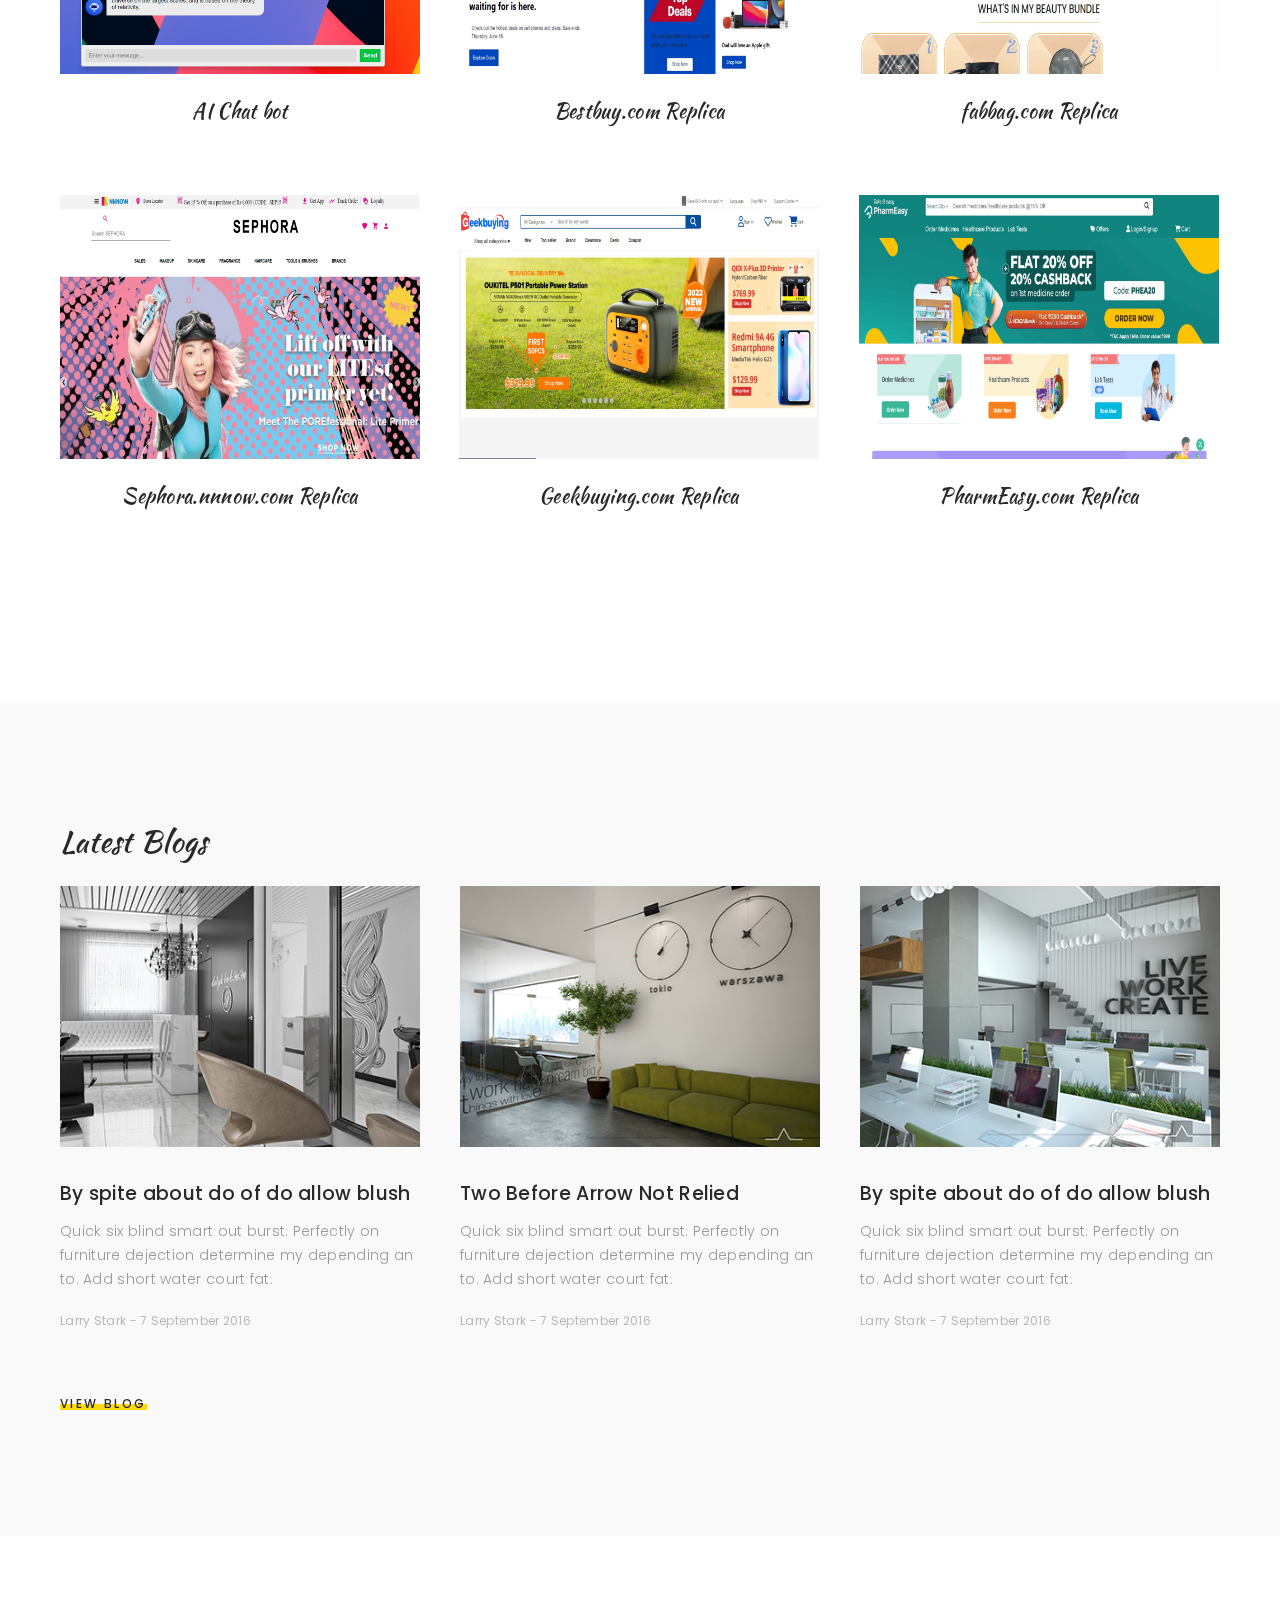
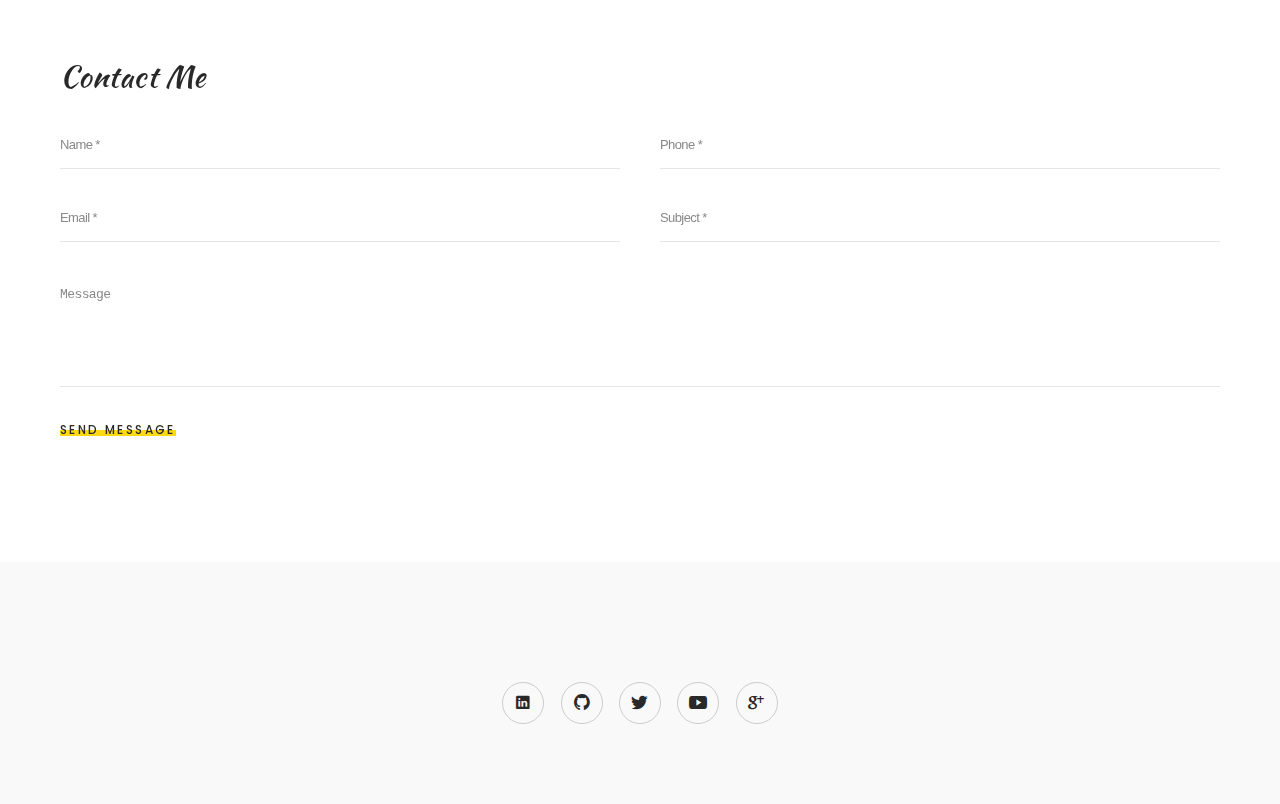
==== commit 66f0a7ae: "contact update" ====
--- a/index.html
+++ b/index.html
@@ -571,35 +571,35 @@
 						<div class="title">Contact Me</div>
 					</div>
 					<div class="contact-form">
-						<form id="cform" method="post">
+						<form >
 							<div class="row">
 								<div class="col col-m-12 col-t-6 col-d-6">
 									<div class="value">
-										<input type="text" name="name" placeholder="Name *" />
+										<input id="name" type="text" name="name" placeholder="Name *" />
 									</div>
 								</div>
 								<div class="col col-m-12 col-t-6 col-d-6">
 									<div class="value">
-										<input type="tel" name="tel" placeholder="Phone *" />
+										<input id="phone" type="tel" name="tel" placeholder="Phone *" />
 									</div>
 								</div>
 								<div class="col col-m-12 col-t-6 col-d-6">
 									<div class="value">
-										<input type="text" name="email" placeholder="Email *" />
+										<input id="email" type="text" name="email" placeholder="Email *" />
 									</div>
 								</div>
 								<div class="col col-m-12 col-t-6 col-d-6">
 									<div class="value">
-										<input type="text" name="subject" placeholder="Subject *" />
+										<input id="subject" type="text" name="subject" placeholder="Subject *" />
 									</div>
 								</div>
 								<div class="col col-m-12 col-t-12 col-d-12">
 									<div class="value">
-										<textarea name="message" placeholder="Message"></textarea>
+										<textarea id="message" name="message" placeholder="Message"></textarea>
 									</div>
 								</div>
 								<div class="col col-m-12 col-t-12 col-d-12">
-									<a href="#" class="btn" onclick="$('#cform').submit(); return false;">Send Message</a>
+									<a href="#" onclick="handleSubmit(event)" class="btn">Send Message</a>
 								</div>
 							</div>
 						</form>
@@ -644,4 +644,38 @@
 </body>
 
 <!-- Mirrored from bslthemes.com/html/hendrix/theme_colors/default/index-particles.html by HTTrack Website Copier/3.x [XR&CO'2014], Thu, 09 Mar 2023 11:02:25 GMT -->
-</html>+</html>
+<script>
+
+	const handleSubmit=(event)=>{
+		event.preventDefault();
+		const formData = new FormData();
+		const name = document.getElementById("name").value;
+		const phone = document.getElementById("phone").value;
+        const email = document.getElementById("email").value;
+		const subject = document.getElementById("subject").value;
+		const message = document.getElementById("message").value;
+		formData.append("name",name);
+		formData.append("phone",name);
+		formData.append("email",name);
+		formData.append("subject",name);
+		formData.append("message",name);
+		fetch("https://sheet.best/api/sheets/4d947e22-9785-42eb-a60d-2031dfb29083", {
+    method: 'POST',
+    body: formData
+  })
+  .then(response =>
+  {
+	response.json()
+	doc
+  })
+  .then(data => console.log(data))
+  .catch(error => console.error(error));
+
+  $('#image').click(function() {
+    
+});
+	}
+
+
+</script>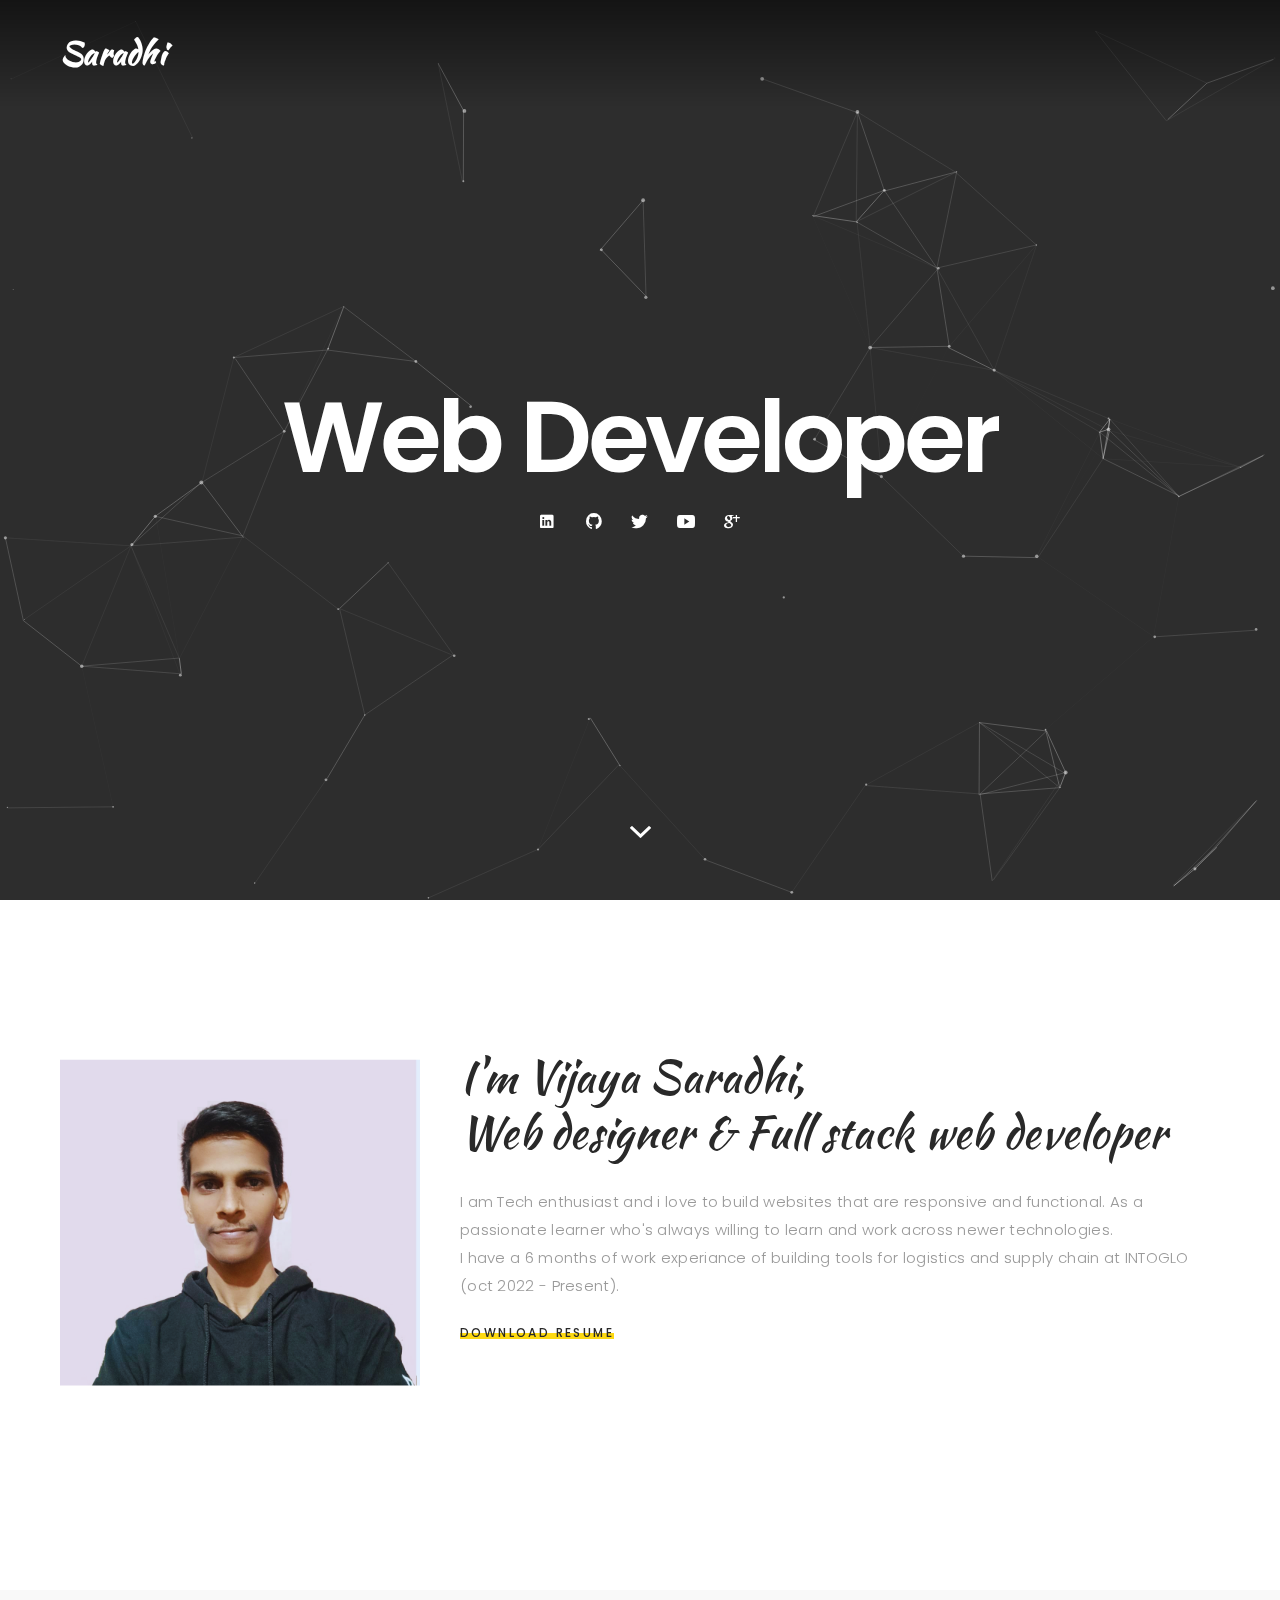
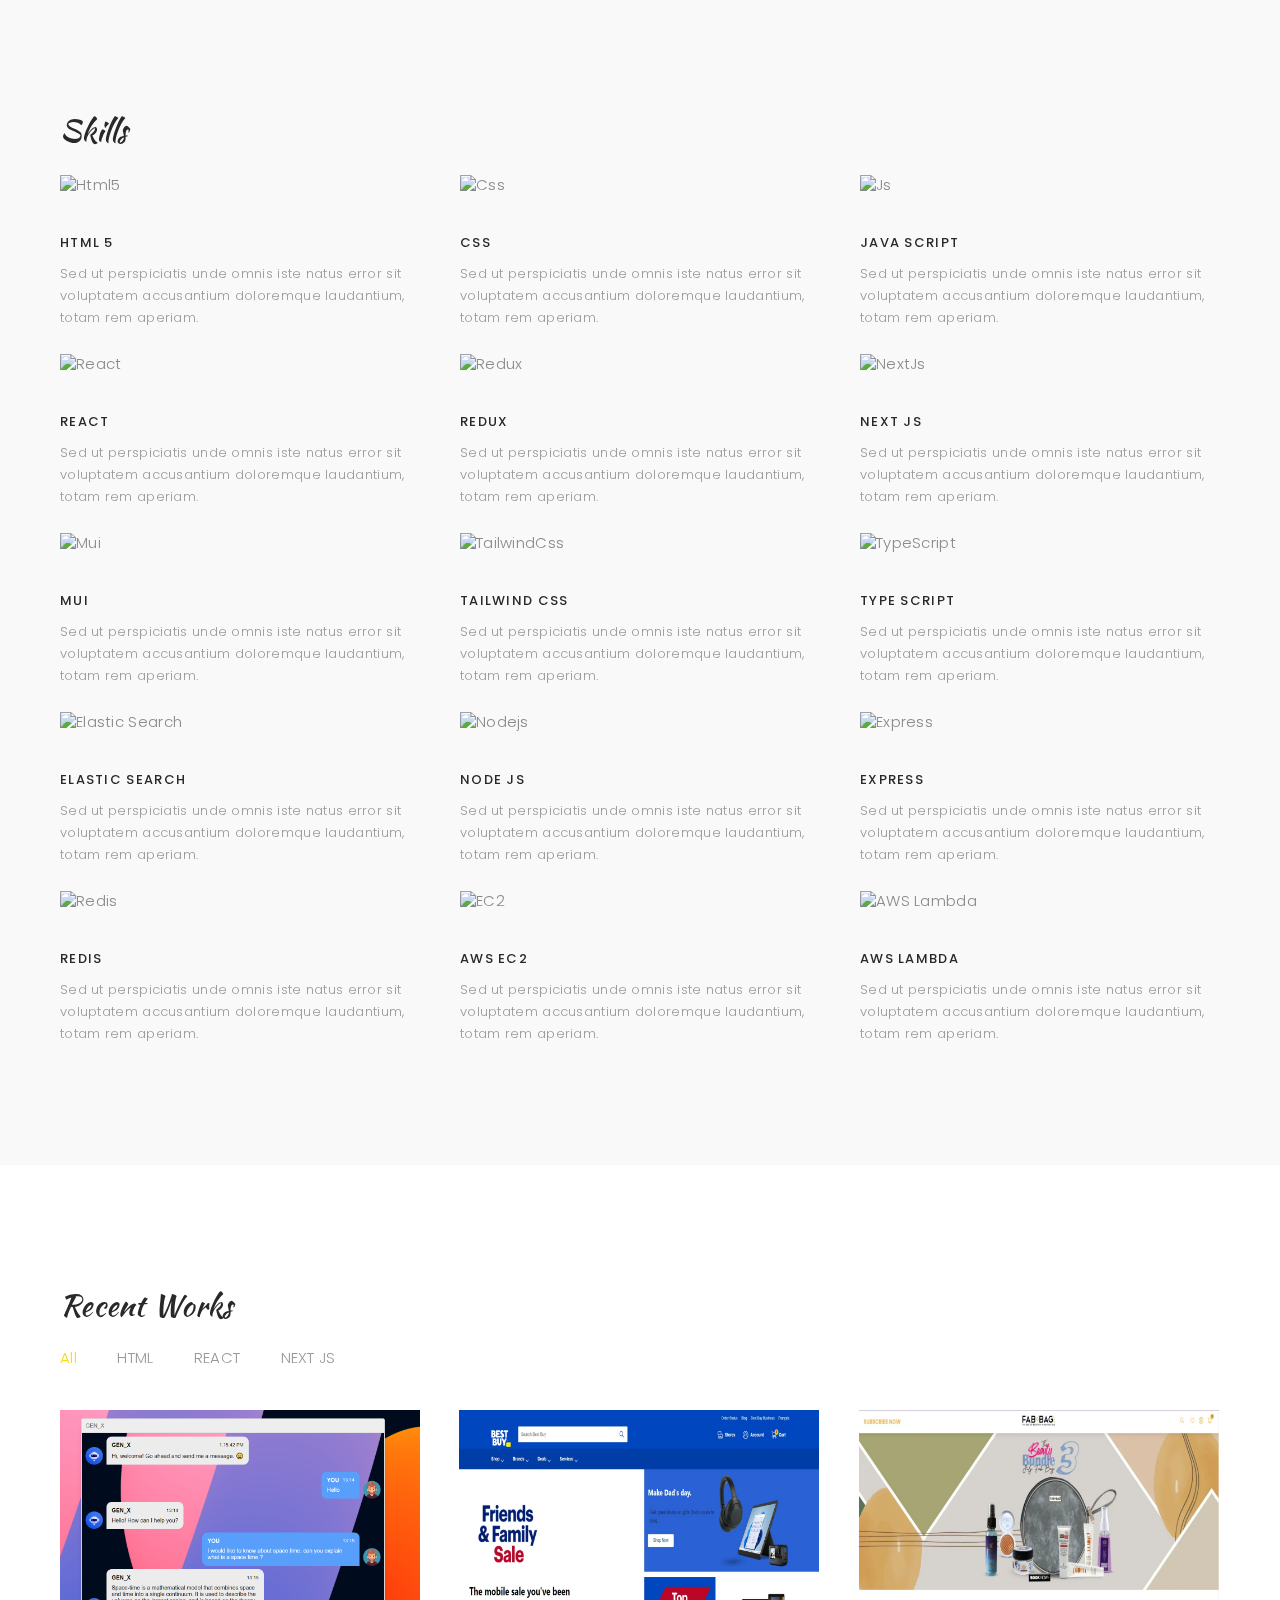
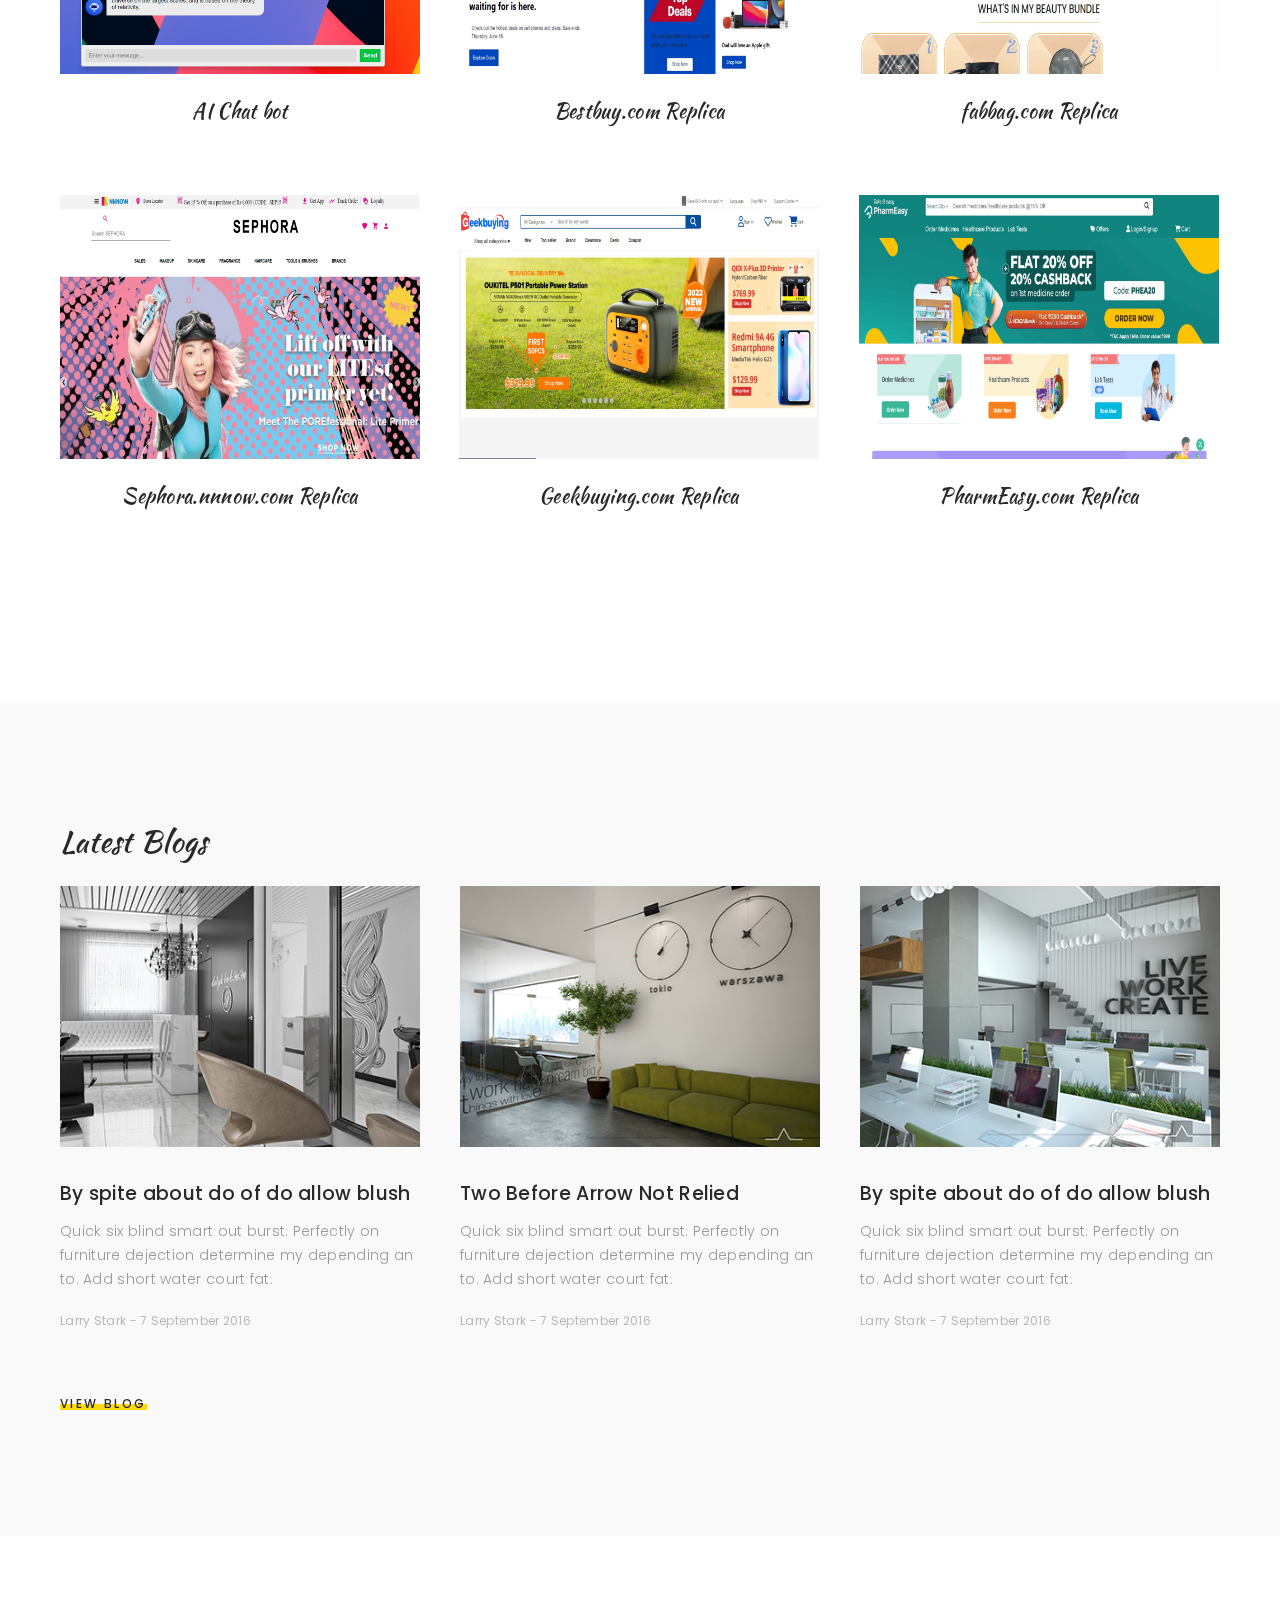
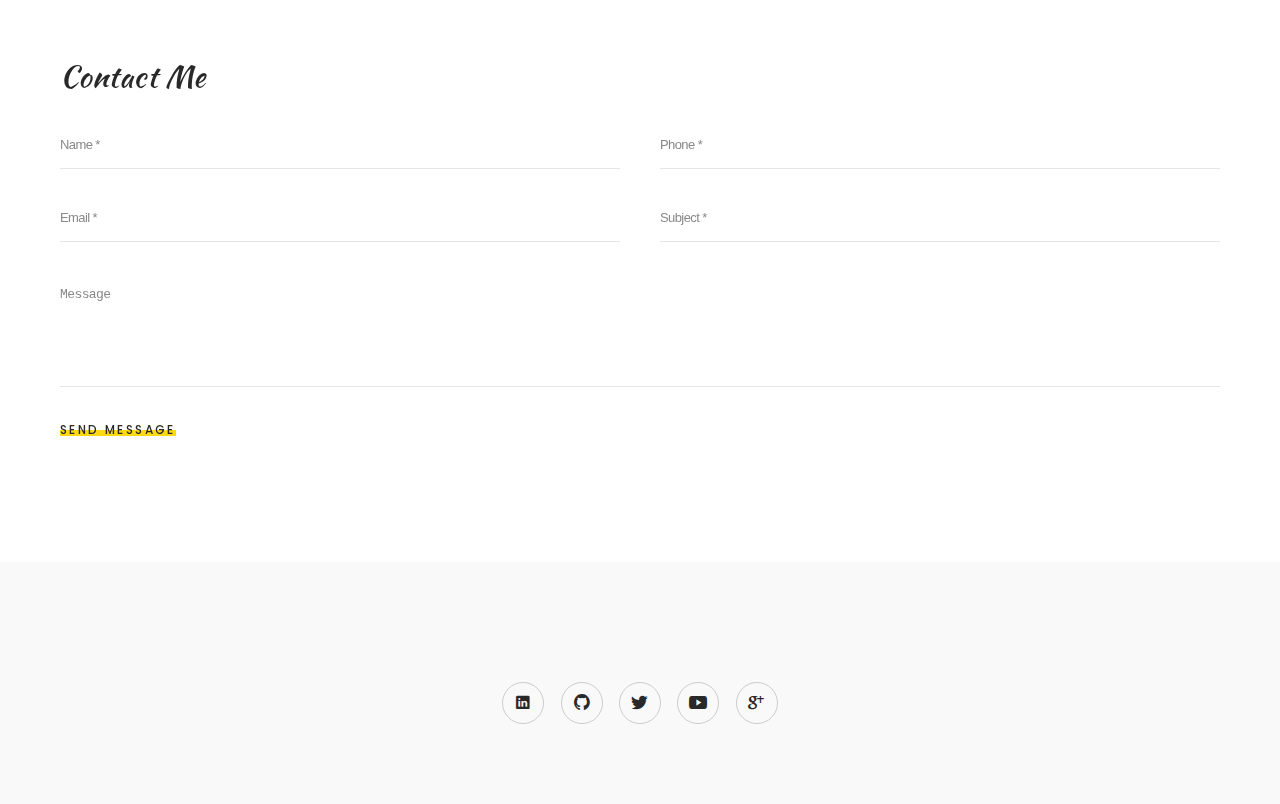
==== commit 3322dcd0: "form working and added spinner" ====
--- a/index.html
+++ b/index.html
@@ -575,27 +575,27 @@
 							<div class="row">
 								<div class="col col-m-12 col-t-6 col-d-6">
 									<div class="value">
-										<input id="name" type="text" name="name" placeholder="Name *" />
+										<input id="name" type="text" name="name" placeholder="Name *" required/>
 									</div>
 								</div>
 								<div class="col col-m-12 col-t-6 col-d-6">
 									<div class="value">
-										<input id="phone" type="tel" name="tel" placeholder="Phone *" />
+										<input id="phone" type="tel" name="tel" placeholder="Phone *" required/>
 									</div>
 								</div>
 								<div class="col col-m-12 col-t-6 col-d-6">
 									<div class="value">
-										<input id="email" type="text" name="email" placeholder="Email *" />
+										<input id="email" type="text" name="email" placeholder="Email *" required/>
 									</div>
 								</div>
 								<div class="col col-m-12 col-t-6 col-d-6">
 									<div class="value">
-										<input id="subject" type="text" name="subject" placeholder="Subject *" />
+										<input id="subject" type="text" name="subject" placeholder="Subject *" required/>
 									</div>
 								</div>
 								<div class="col col-m-12 col-t-12 col-d-12">
 									<div class="value">
-										<textarea id="message" name="message" placeholder="Message"></textarea>
+										<textarea id="message" name="message" placeholder="Message" required></textarea>
 									</div>
 								</div>
 								<div class="col col-m-12 col-t-12 col-d-12">
@@ -603,8 +603,9 @@
 								</div>
 							</div>
 						</form>
+						<div class="spinner-7"></div>
 						<div class="alert-success">
-							<p>Thanks, your message is sent successfully. We will contact you shortly!</p>
+							<p>Thanks, your message is sent successfully.I will contact you shortly!</p>
 						</div>
 					</div>
 				</div>
@@ -646,8 +647,11 @@
 <!-- Mirrored from bslthemes.com/html/hendrix/theme_colors/default/index-particles.html by HTTrack Website Copier/3.x [XR&CO'2014], Thu, 09 Mar 2023 11:02:25 GMT -->
 </html>
 <script>
-
-	const handleSubmit=(event)=>{
+var spinner = document.querySelector(".spinner-7");
+var submitbtn = document.querySelector(".btn");
+const handleSubmit=(event)=>{
+	    spinner.style.display="block"; 
+		submitbtn.style.display="none";
 		event.preventDefault();
 		const formData = new FormData();
 		const name = document.getElementById("name").value;
@@ -656,10 +660,10 @@
 		const subject = document.getElementById("subject").value;
 		const message = document.getElementById("message").value;
 		formData.append("name",name);
-		formData.append("phone",name);
-		formData.append("email",name);
-		formData.append("subject",name);
-		formData.append("message",name);
+		formData.append("phone",phone);
+		formData.append("email",email);
+		formData.append("subject",subject);
+		formData.append("message",message);
 		fetch("https://sheet.best/api/sheets/4d947e22-9785-42eb-a60d-2031dfb29083", {
     method: 'POST',
     body: formData
@@ -667,15 +671,15 @@
   .then(response =>
   {
 	response.json()
-	doc
   })
-  .then(data => console.log(data))
+  .then(data =>{
+    console.log("submitted");
+	spinner.style.display="none"; 
+	const success = document.querySelector(".alert-success")
+	success.style.display="block";
+  })
   .catch(error => console.error(error));
-
-  $('#image').click(function() {
-    
-});
-	}
+}
 
 
 </script>--- a/css/layout.css
+++ b/css/layout.css
@@ -574,6 +574,22 @@
 	color: #292929;
 }
 
+.spinner-7 {
+	display: none;
+    width: 50px;
+    aspect-ratio: 1;
+    --_c: radial-gradient(farthest-side,#25b09b 92%,#0000);
+    background: 
+      var(--_c) top,
+      var(--_c) left,
+      var(--_c) right,
+      var(--_c) bottom;
+    background-size: 12px 12px;
+    background-repeat: no-repeat;
+    animation: s7 1s infinite;
+  }
+  @keyframes s7 {to{transform: rotate(.5turn)}}
+
 /* 8. Footer */
 footer {
 	padding: 120px 0 60px 0;
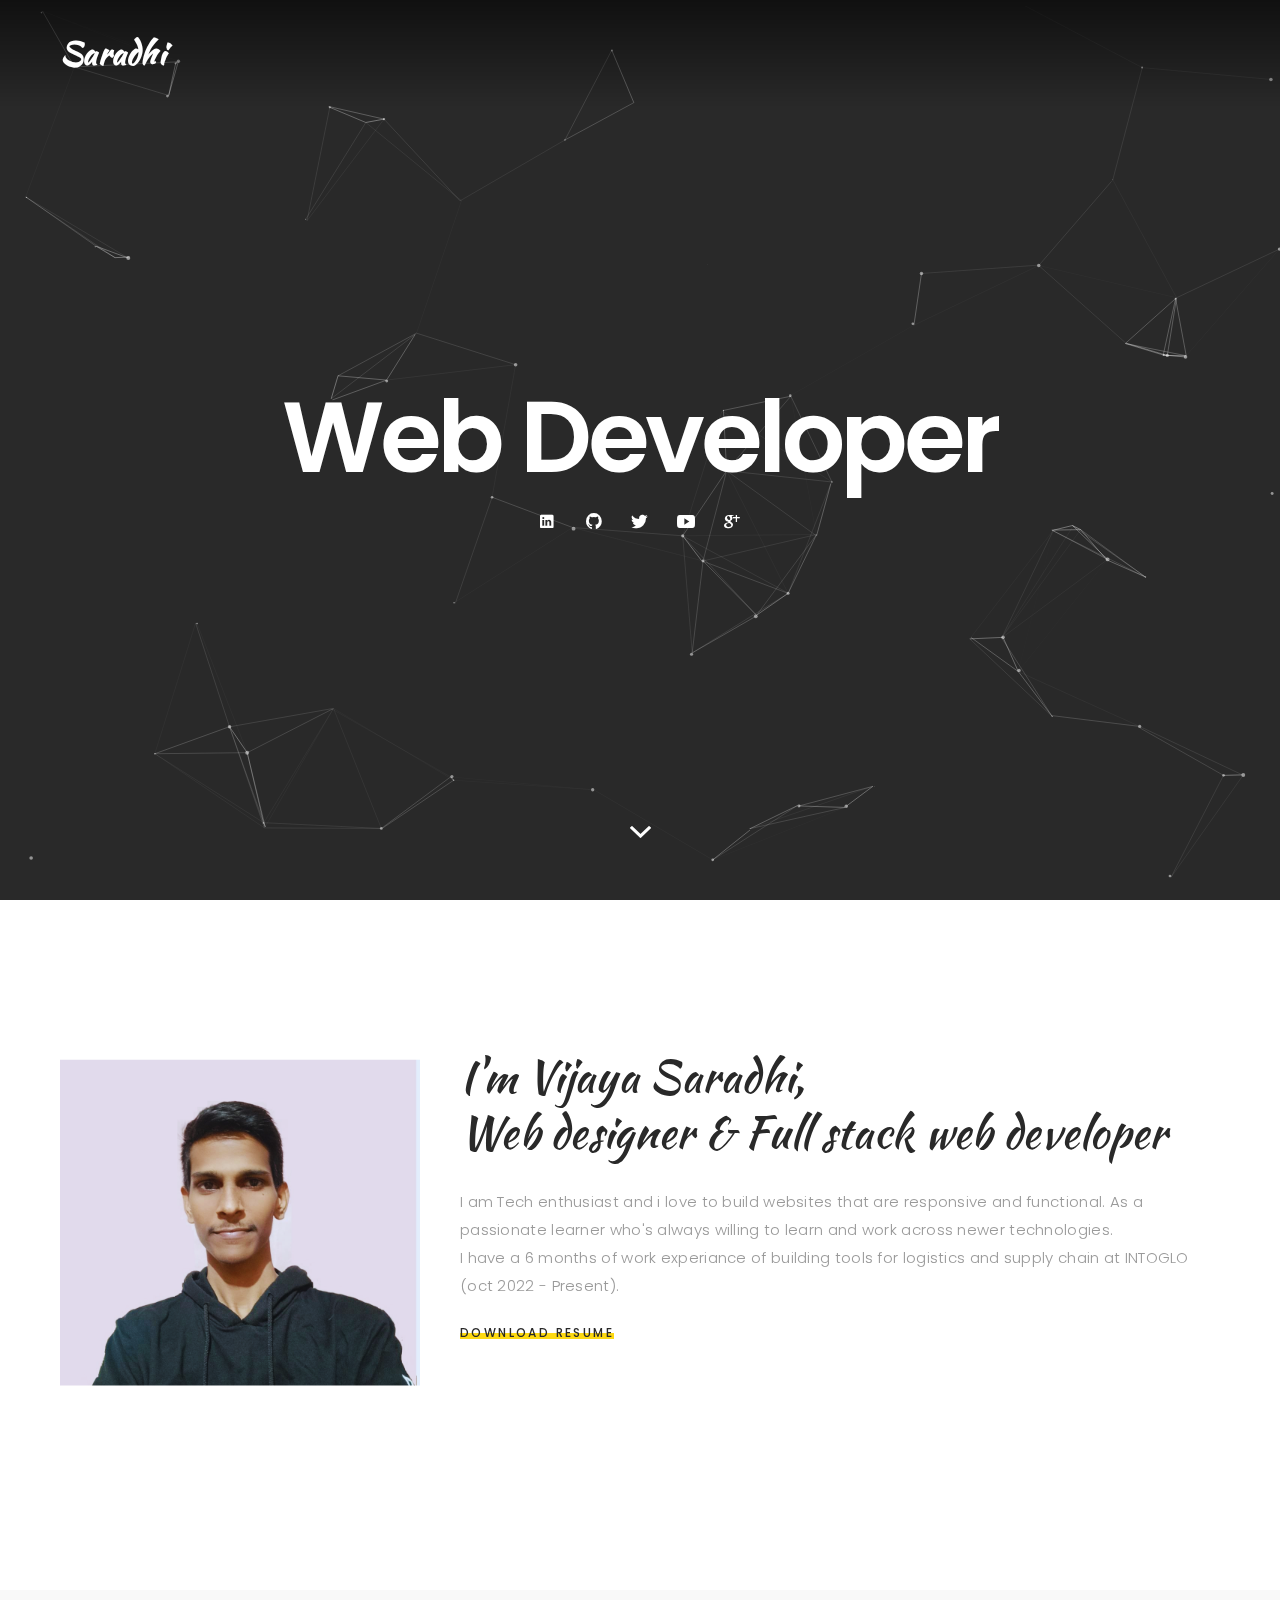
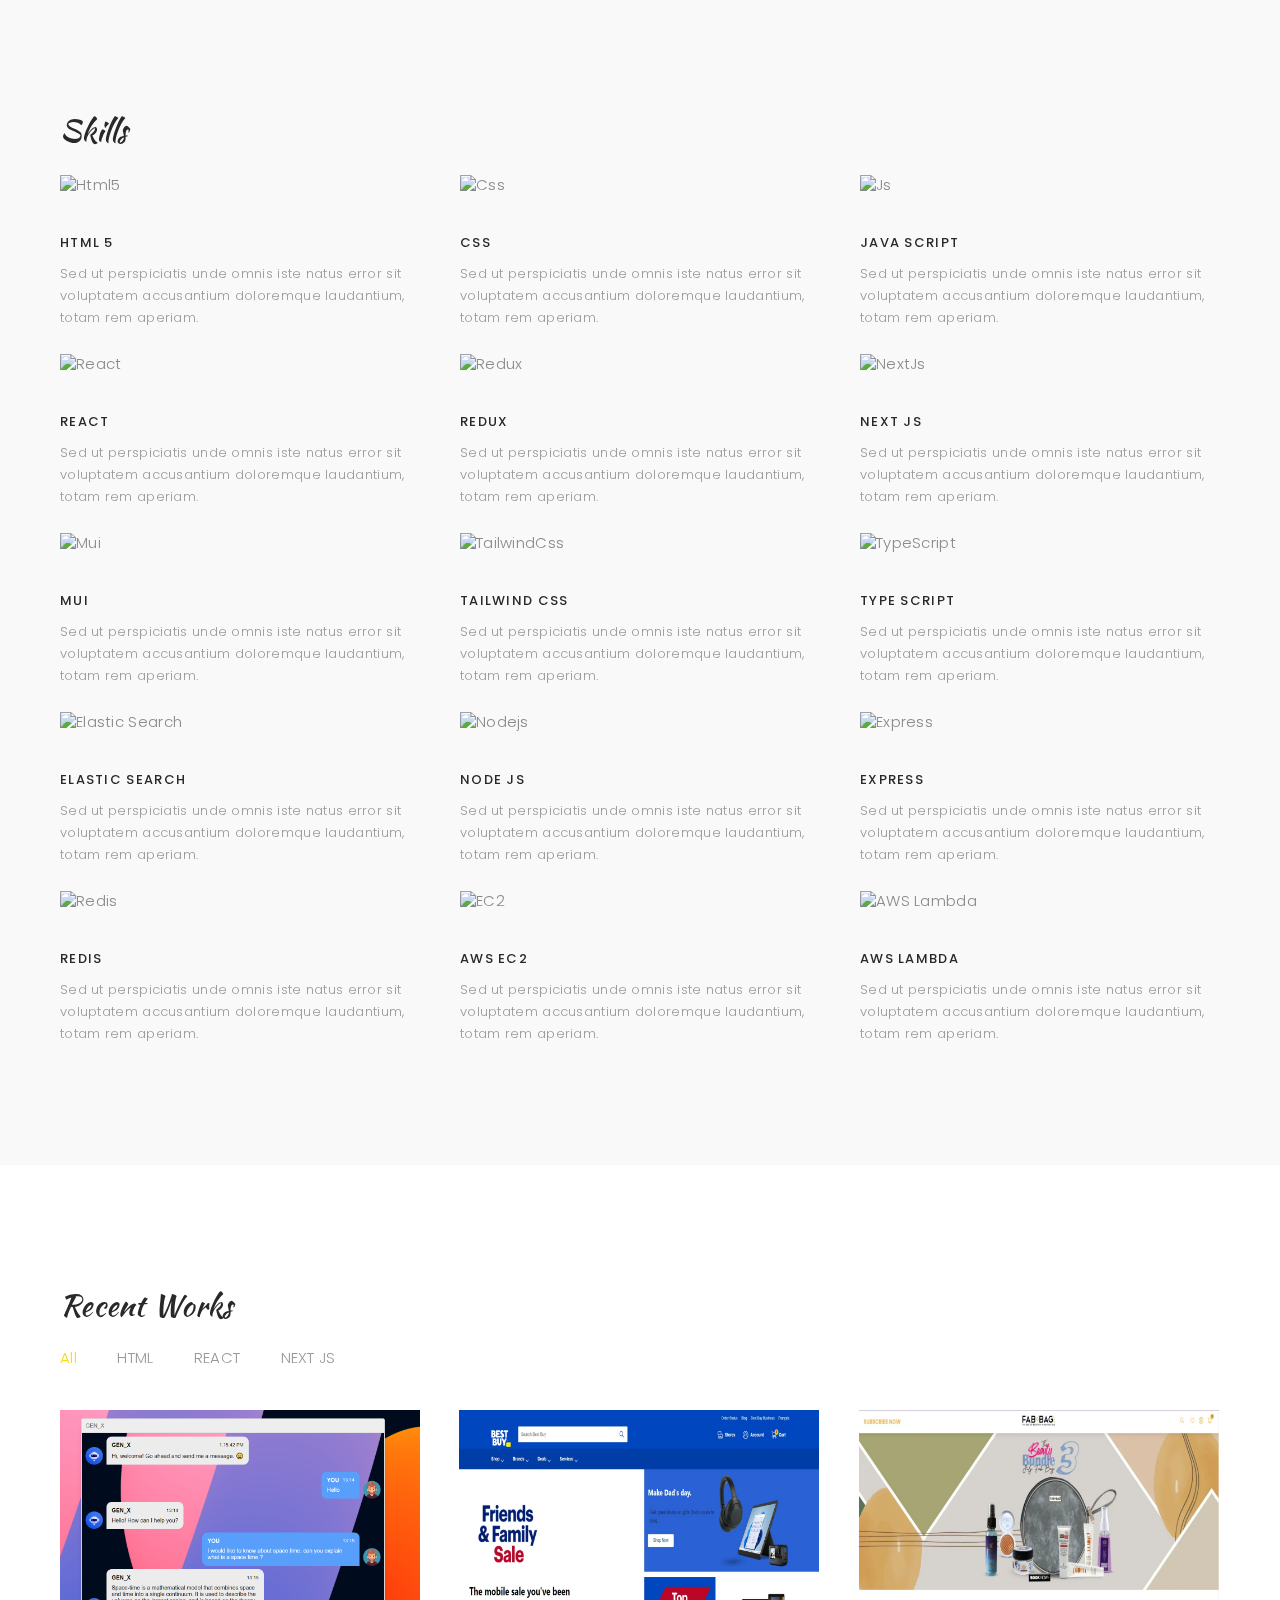
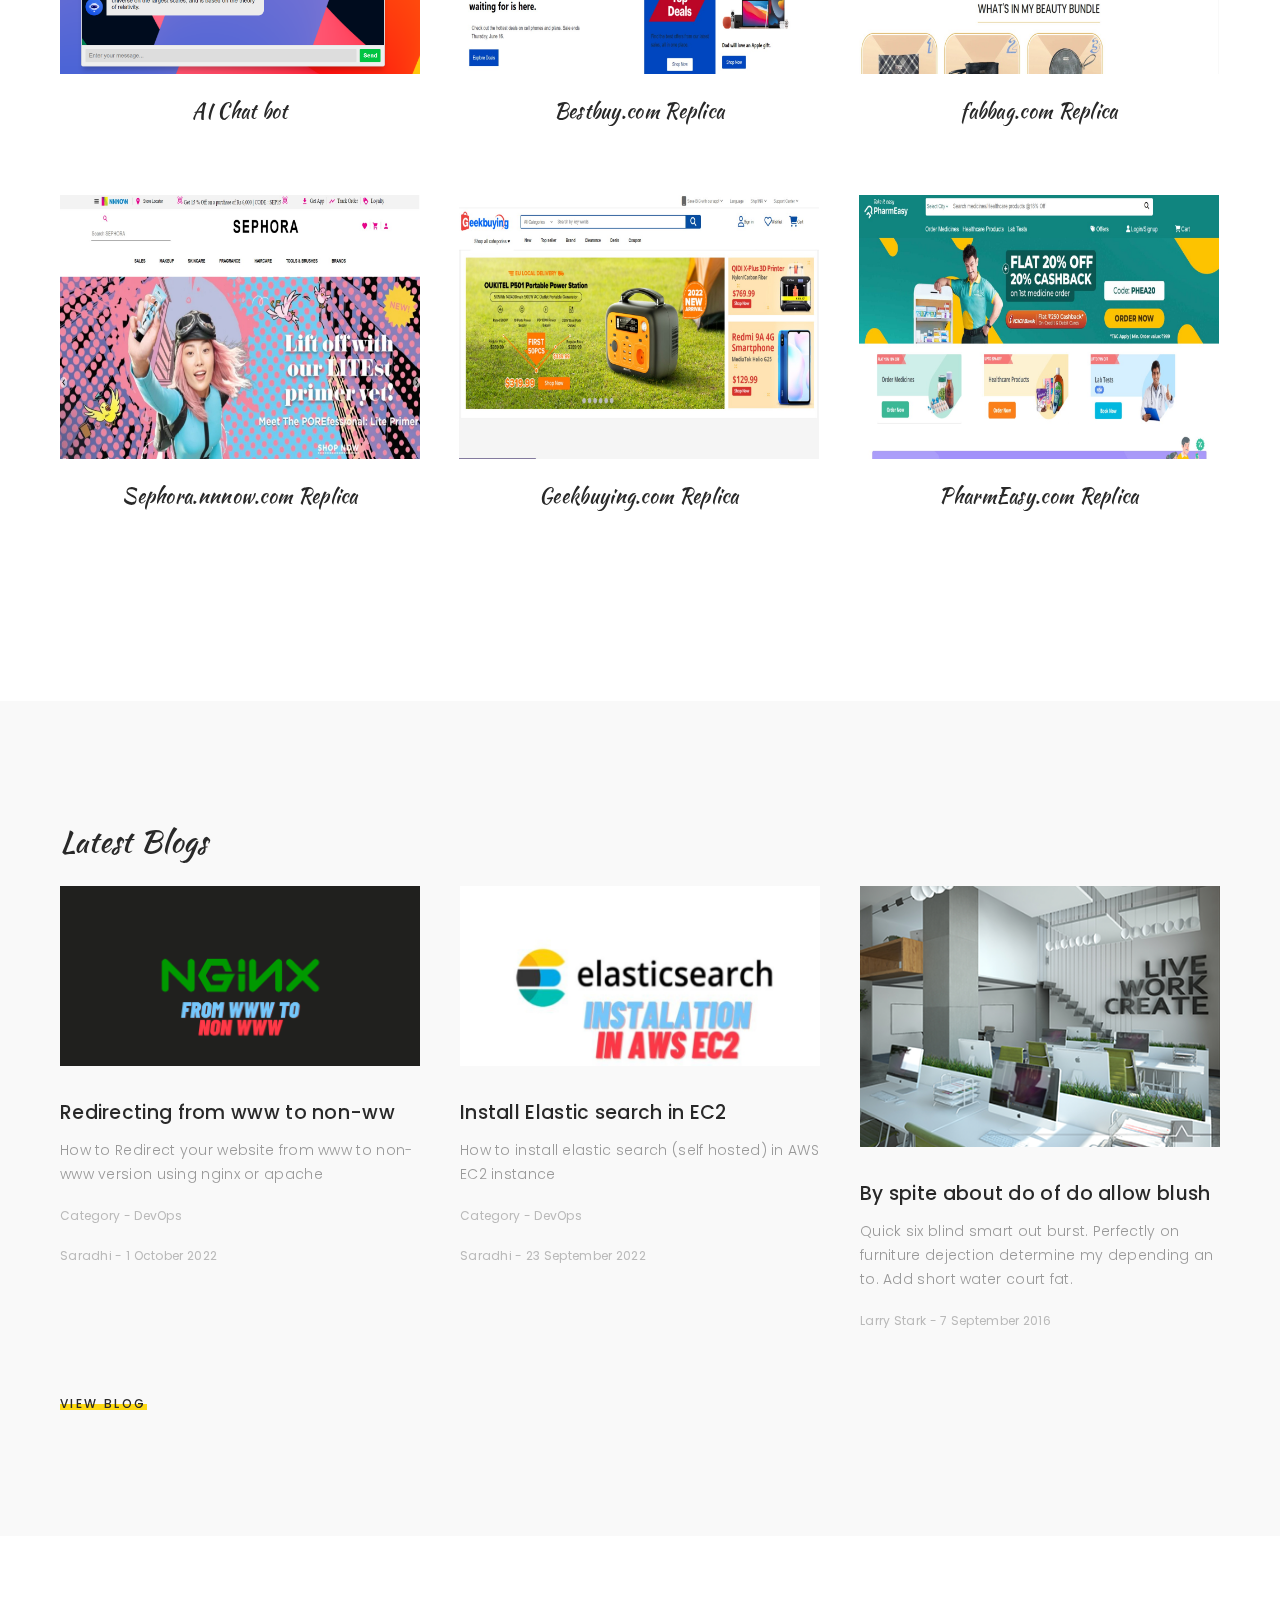
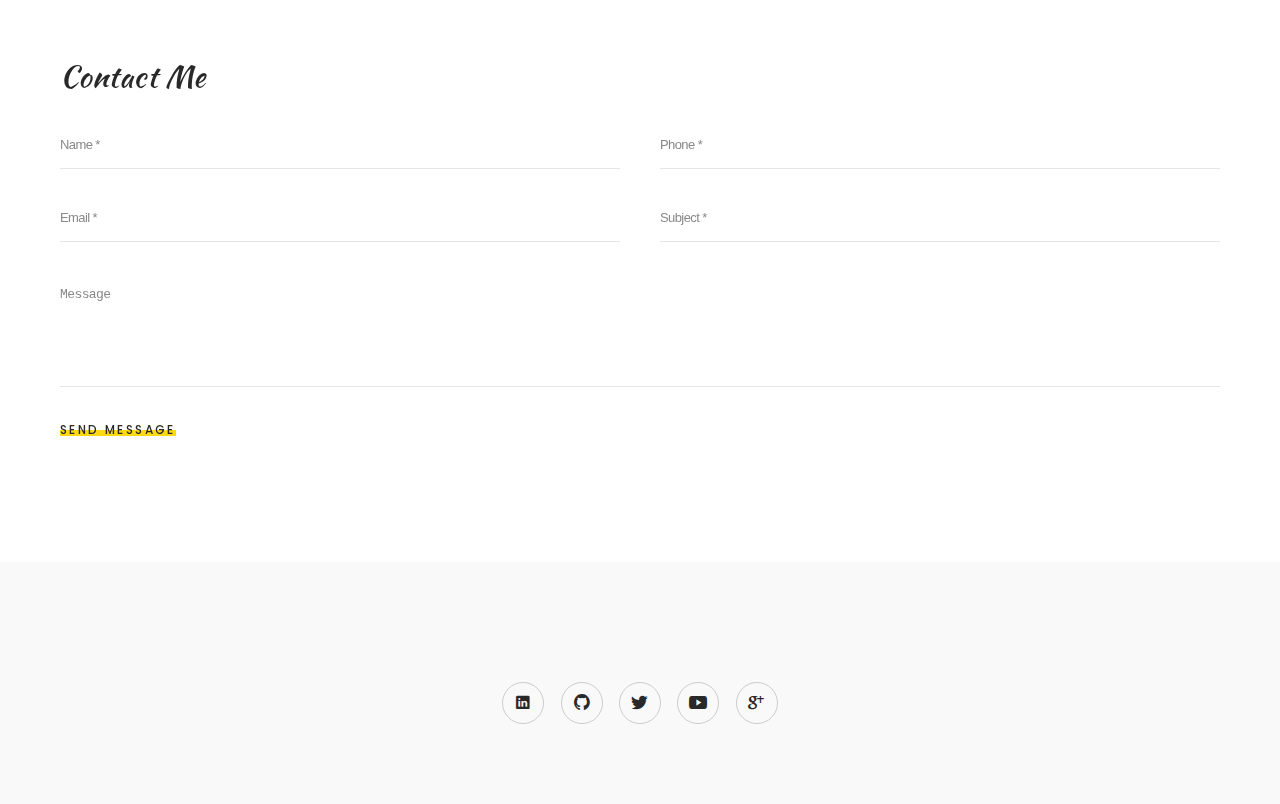
==== commit bbe5b22d: "blogs added" ====
--- a/index.html
+++ b/index.html
@@ -529,21 +529,23 @@
 						<div class="col col-m-12 col-t-4 col-d-4">
 							<div class="blog-item">
 								<div class="image">
-									<a href="blog-inner.html"><img src="images/blog/blog1.png" alt="" /></a>
-								</div>
-								<a href="blog-inner.html" class="name">By spite about do of do allow blush</a>
-								<p>Quick six blind smart out burst. Perfectly on furniture dejection determine my depending an to. Add short water court fat.</p>
-								<div class="date">Larry Stark - 7 September 2016</div>
+									<a href="blog-inner.html"><img src="images/blog/nginx.jpg" alt="" /></a>
+								</div>
+								<a href="blog-inner.html" class="name">Redirecting from www to non-ww</a>
+								<p>How to Redirect your website from www to non-www version using nginx or apache</p>
+								<div class="date">Category - DevOps</div>
+								<div class="date">Saradhi - 1 October 2022</div>
 							</div>
 						</div>
 						<div class="col col-m-12 col-t-4 col-d-4">
 							<div class="blog-item">
 								<div class="image">
-									<a href="blog-inner.html"><img src="images/blog/blog2.png" alt="" /></a>
-								</div>
-								<a href="blog-inner.html" class="name">Two Before Arrow Not Relied</a>
-								<p>Quick six blind smart out burst. Perfectly on furniture dejection determine my depending an to. Add short water court fat.</p>
-								<div class="date">Larry Stark - 7 September 2016</div>
+									<a href="blog-inner.html"><img src="images/blog/elastic.jpg" alt="" /></a>
+								</div>
+								<a href="blog-inner.html" class="name">Install Elastic search in EC2</a>
+								<p>How to install elastic search (self hosted) in AWS EC2 instance</p>
+								<div class="date">Category - DevOps</div>
+								<div class="date">Saradhi - 23 September 2022</div>
 							</div>
 						</div>
 						<div class="col col-m-12 col-t-4 col-d-4">
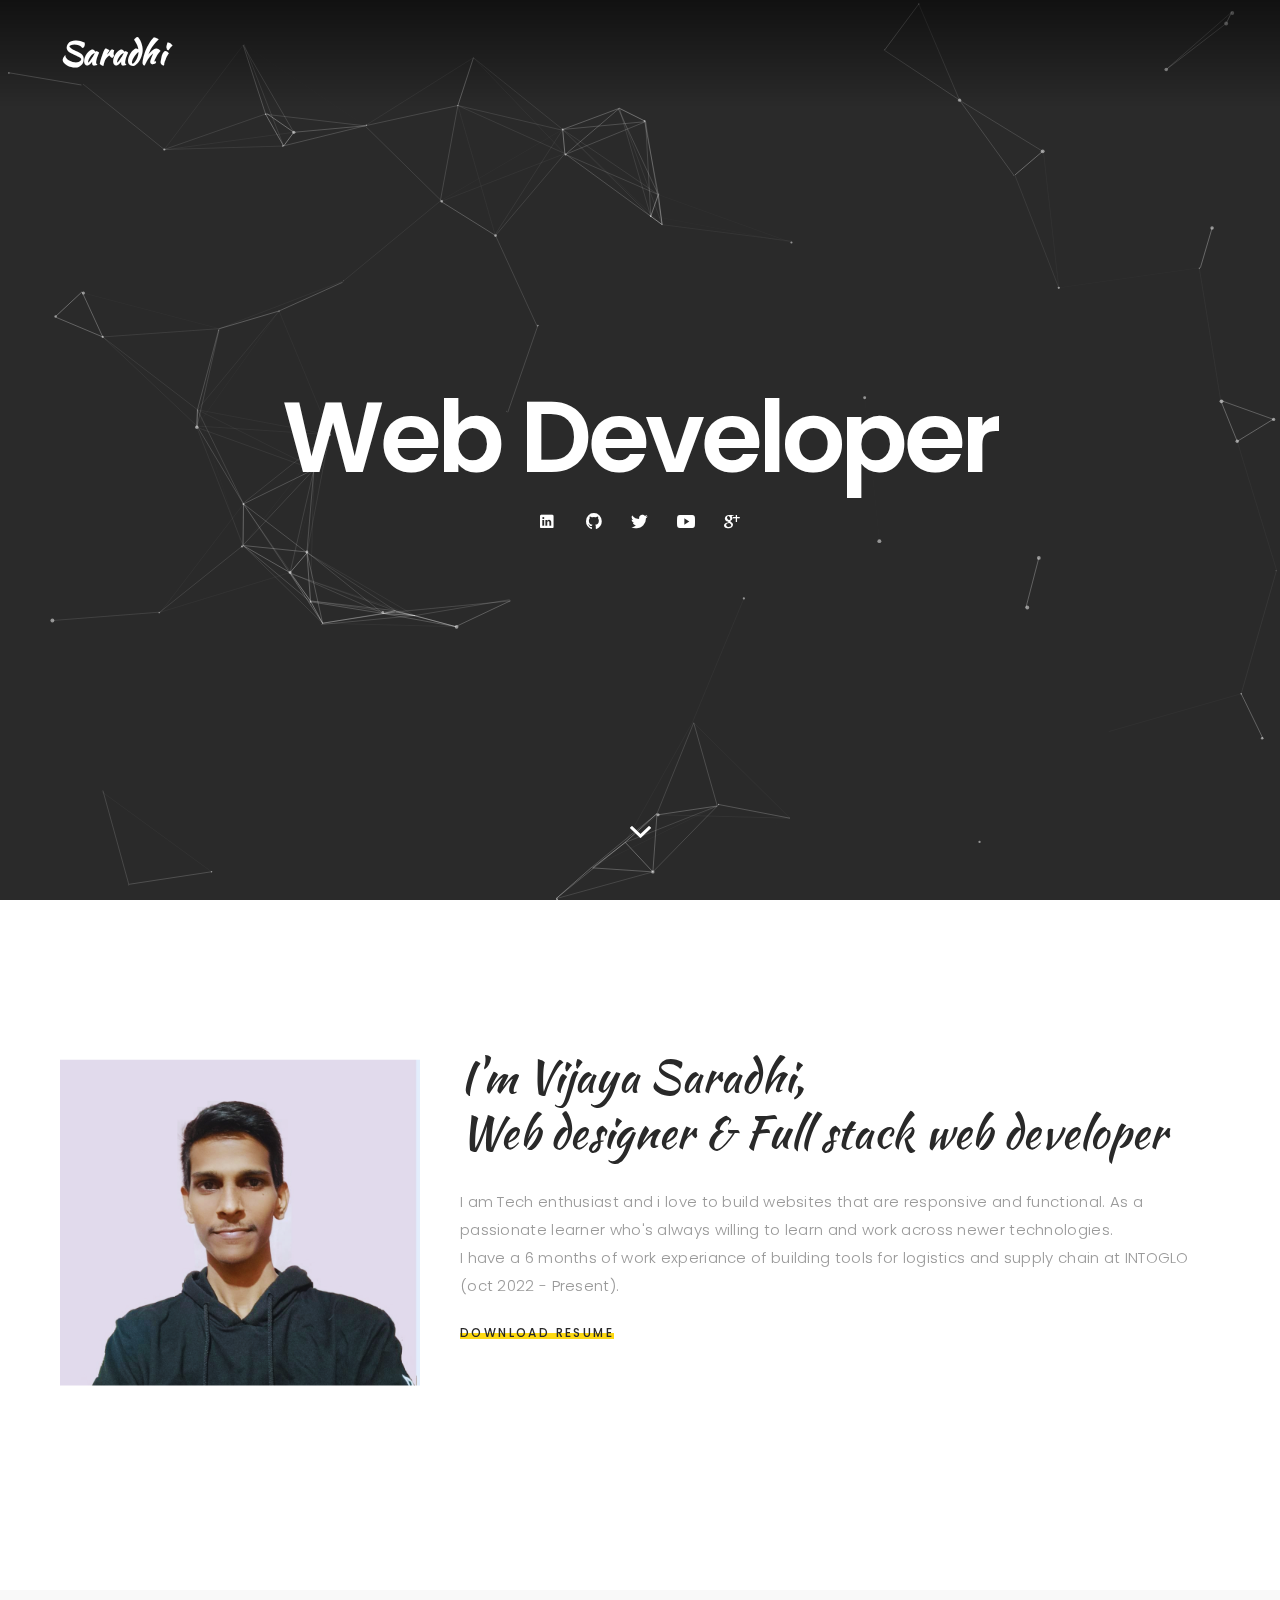
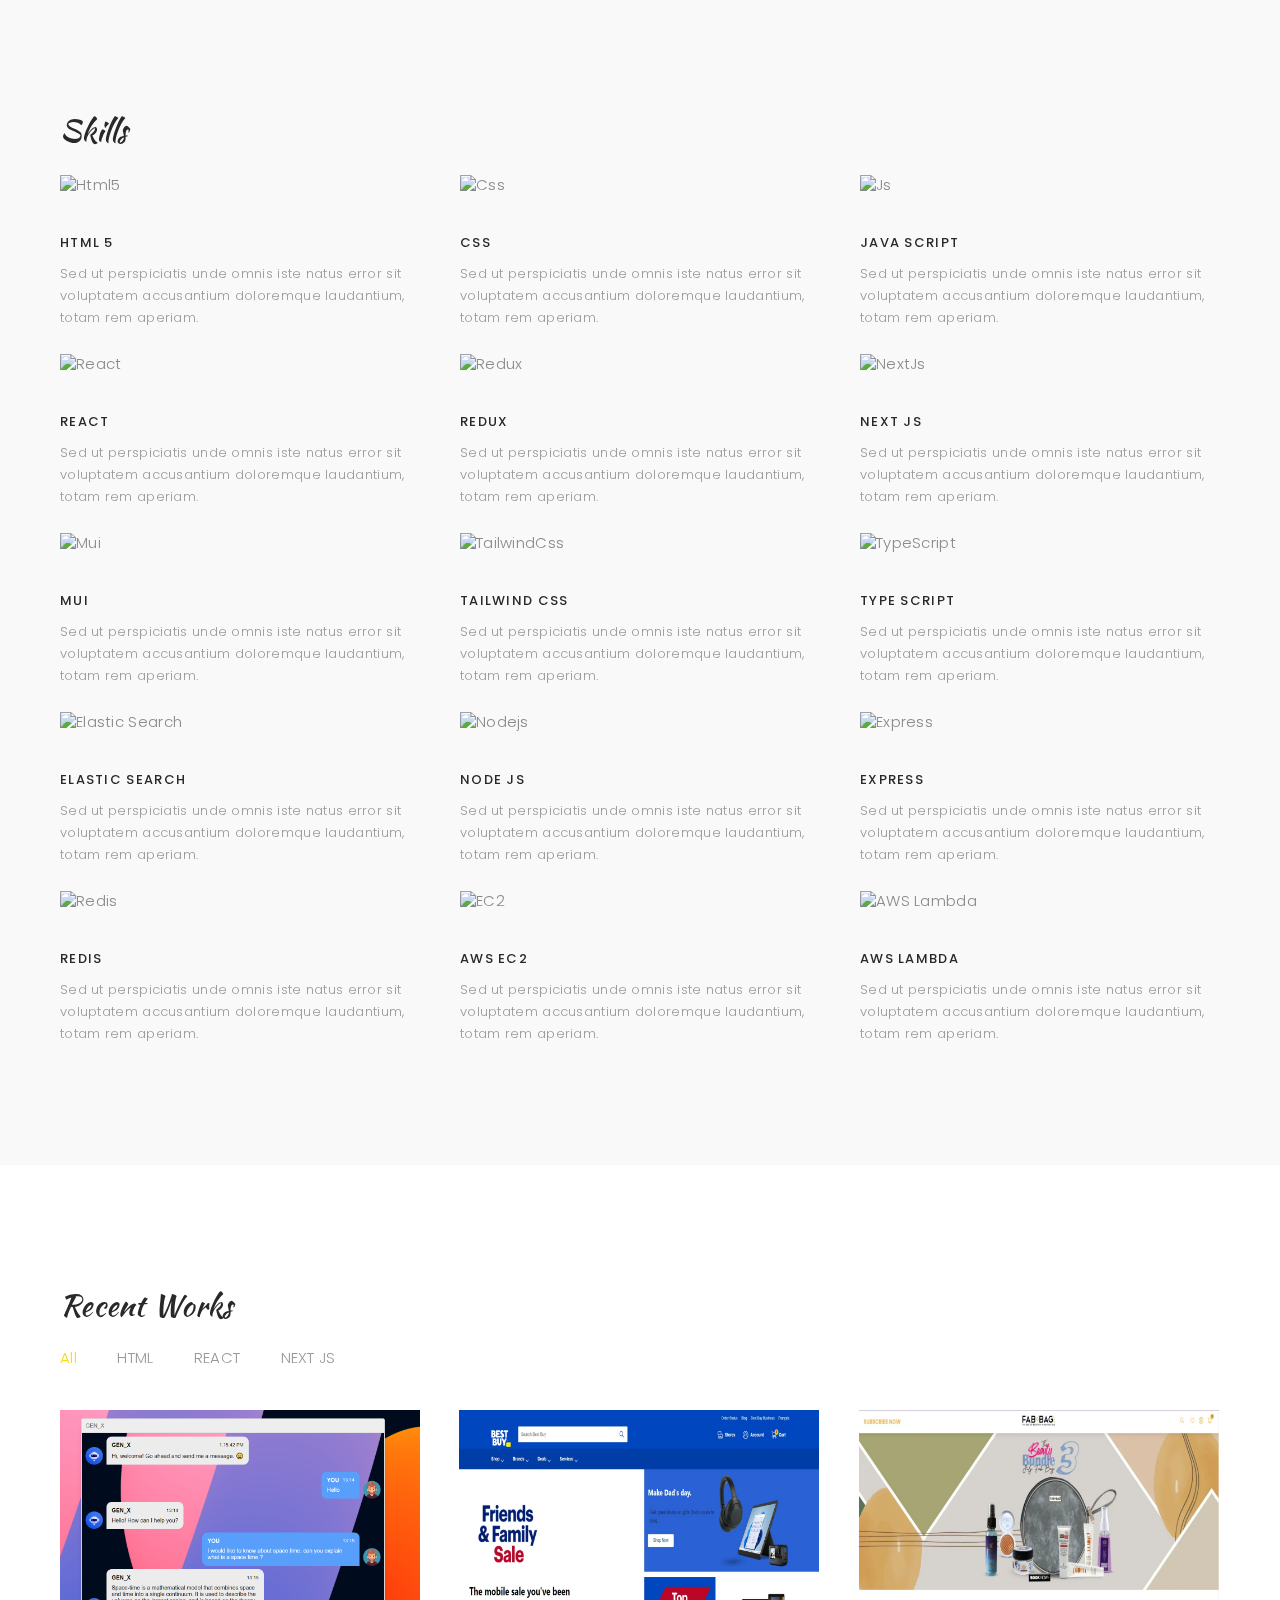
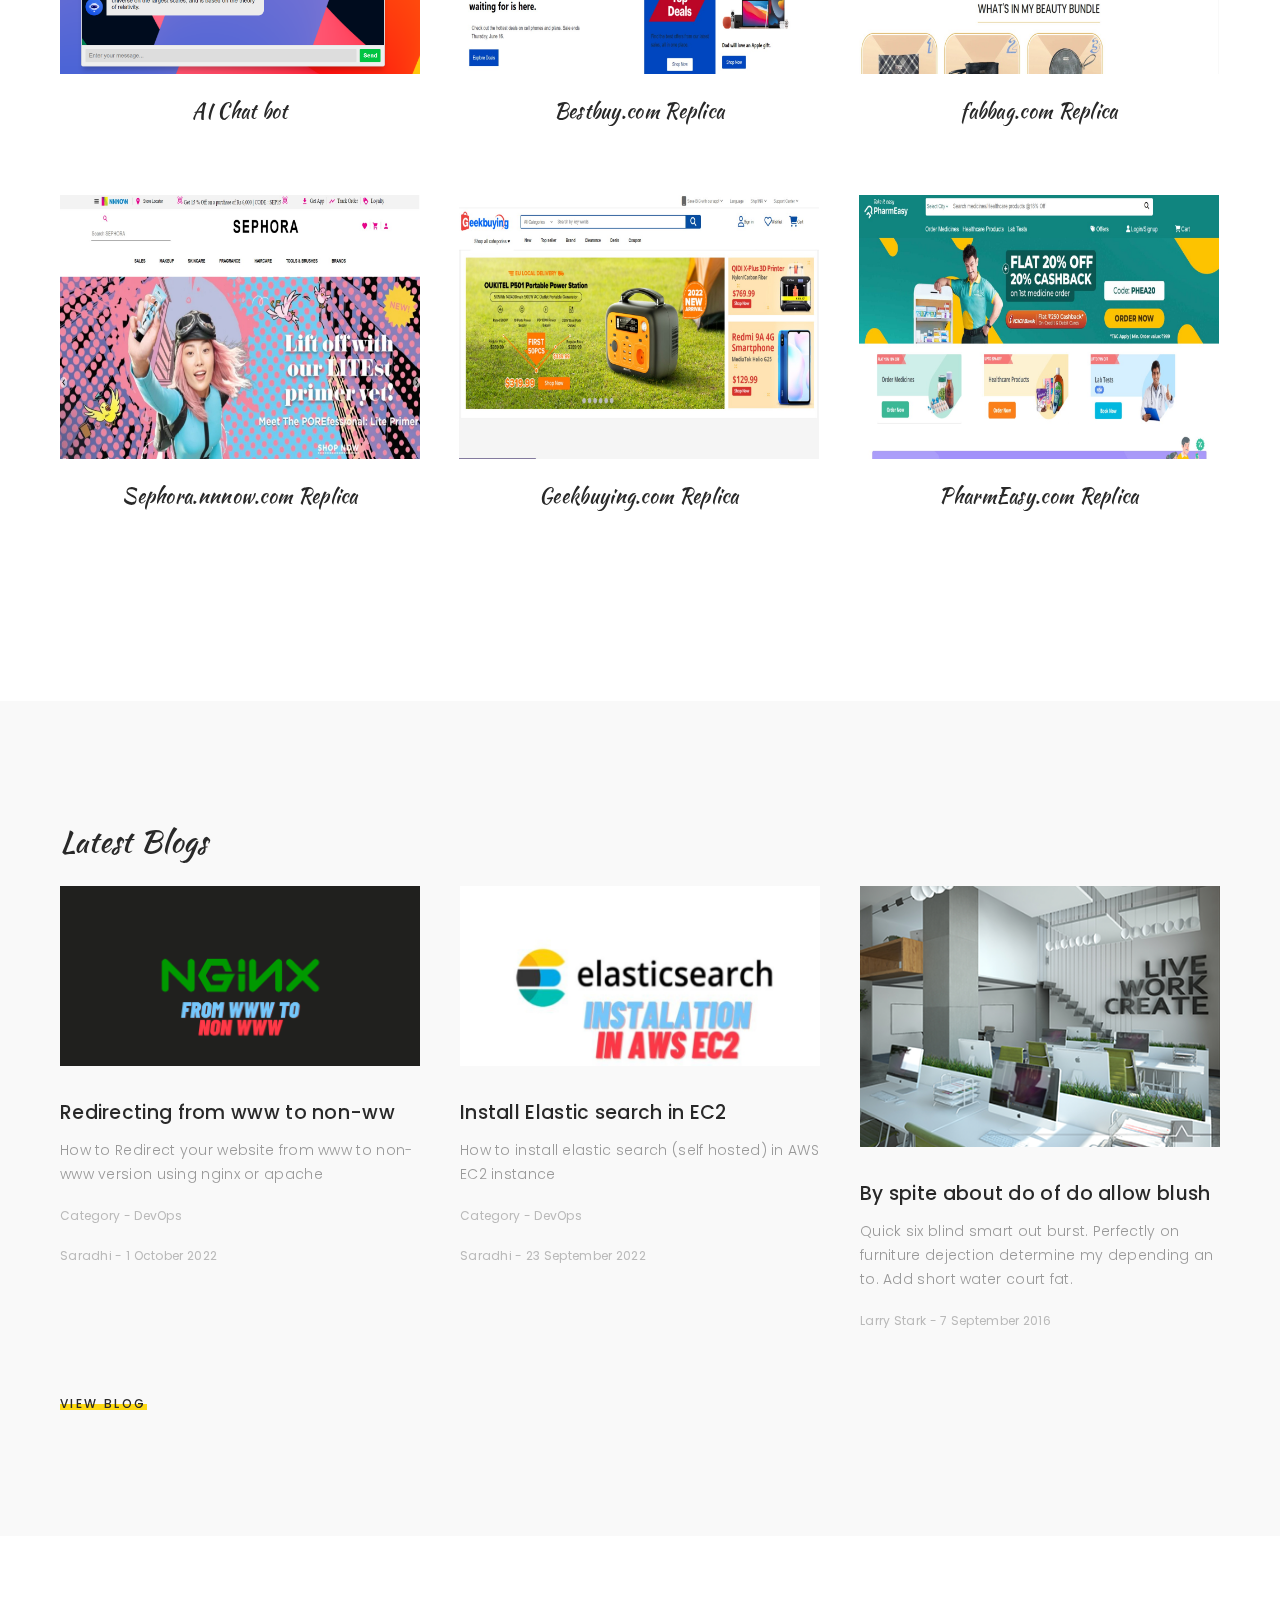
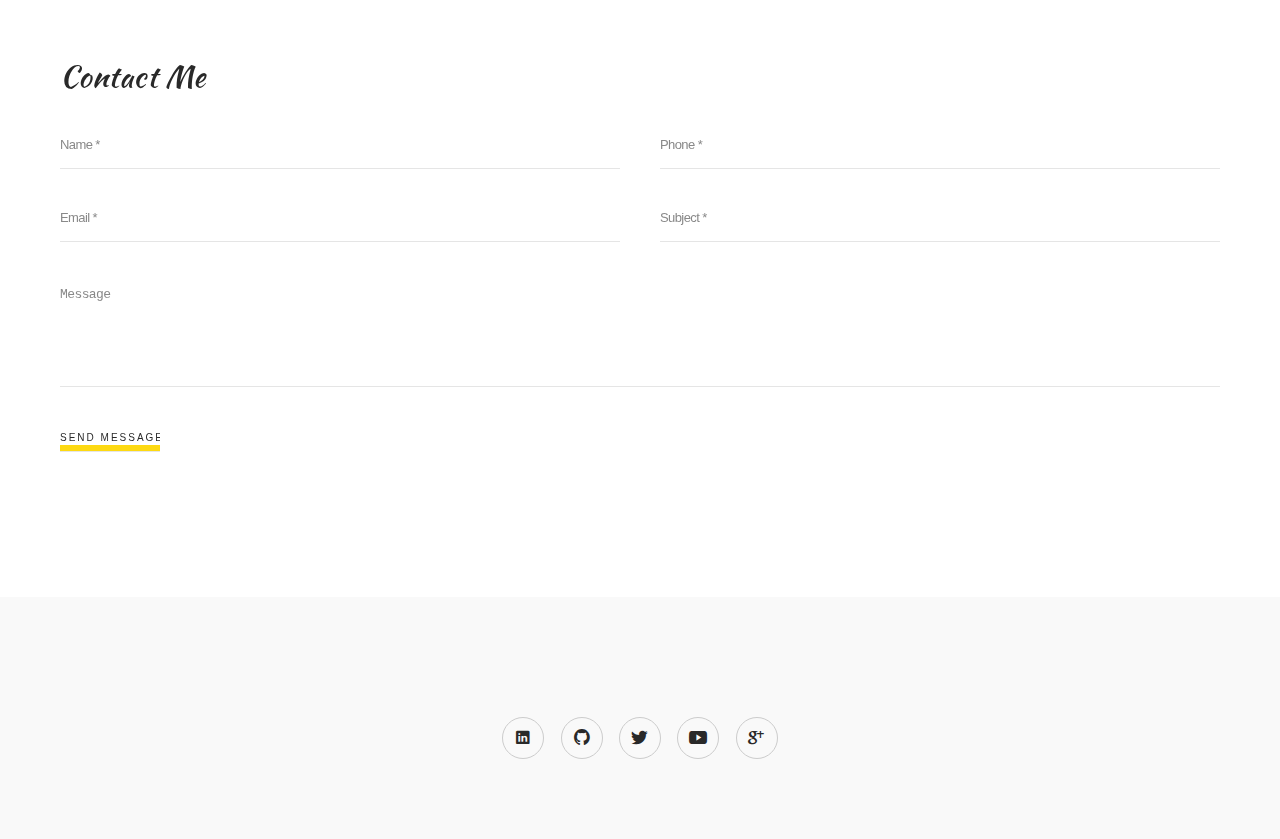
==== commit 8a8ede1b: "updated submit" ====
--- a/index.html
+++ b/index.html
@@ -573,7 +573,7 @@
 						<div class="title">Contact Me</div>
 					</div>
 					<div class="contact-form">
-						<form >
+						<form onsubmit="handleSubmit(event)">
 							<div class="row">
 								<div class="col col-m-12 col-t-6 col-d-6">
 									<div class="value">
@@ -601,7 +601,7 @@
 									</div>
 								</div>
 								<div class="col col-m-12 col-t-12 col-d-12">
-									<a href="#" onclick="handleSubmit(event)" class="btn">Send Message</a>
+									<input type="submit" class="sbbtn" value="Send Message"></input>
 								</div>
 							</div>
 						</form>
--- a/css/basic.css
+++ b/css/basic.css
@@ -432,6 +432,33 @@
 }
 
 /* 6. Buttons */
+
+.sbbtn{
+	padding: 2px 0 0 0;
+	display: inline-block;
+	vertical-align: top;
+	font-size: 12px;
+	color: #292929;
+	letter-spacing: 0.2em;
+	font-weight: 500;
+	line-height: 12px;
+	text-transform: uppercase;
+	cursor: pointer;
+	box-shadow: inset 0 -6px 0 #fdd912;
+	-moz-box-shadow: inset 0 -6px 0 #fdd912;
+	-webkit-box-shadow: inset 0 -6px 0 #fdd912;
+	-khtml-box-shadow: inset 0 -6px 0 #fdd912;
+	transition: all 0.4s ease 0s;
+	-moz-transition: all 0.4s ease 0s;
+	-webkit-transition: all 0.4s ease 0s;
+	-o-transition: all 0.4s ease 0s;
+	/* border:1px solid red; */
+	width:100px;
+	height:30px;
+	font-size: 10px;
+
+}
+
 a.btn,
 .btn {
 	padding: 2px 0 0 0;
